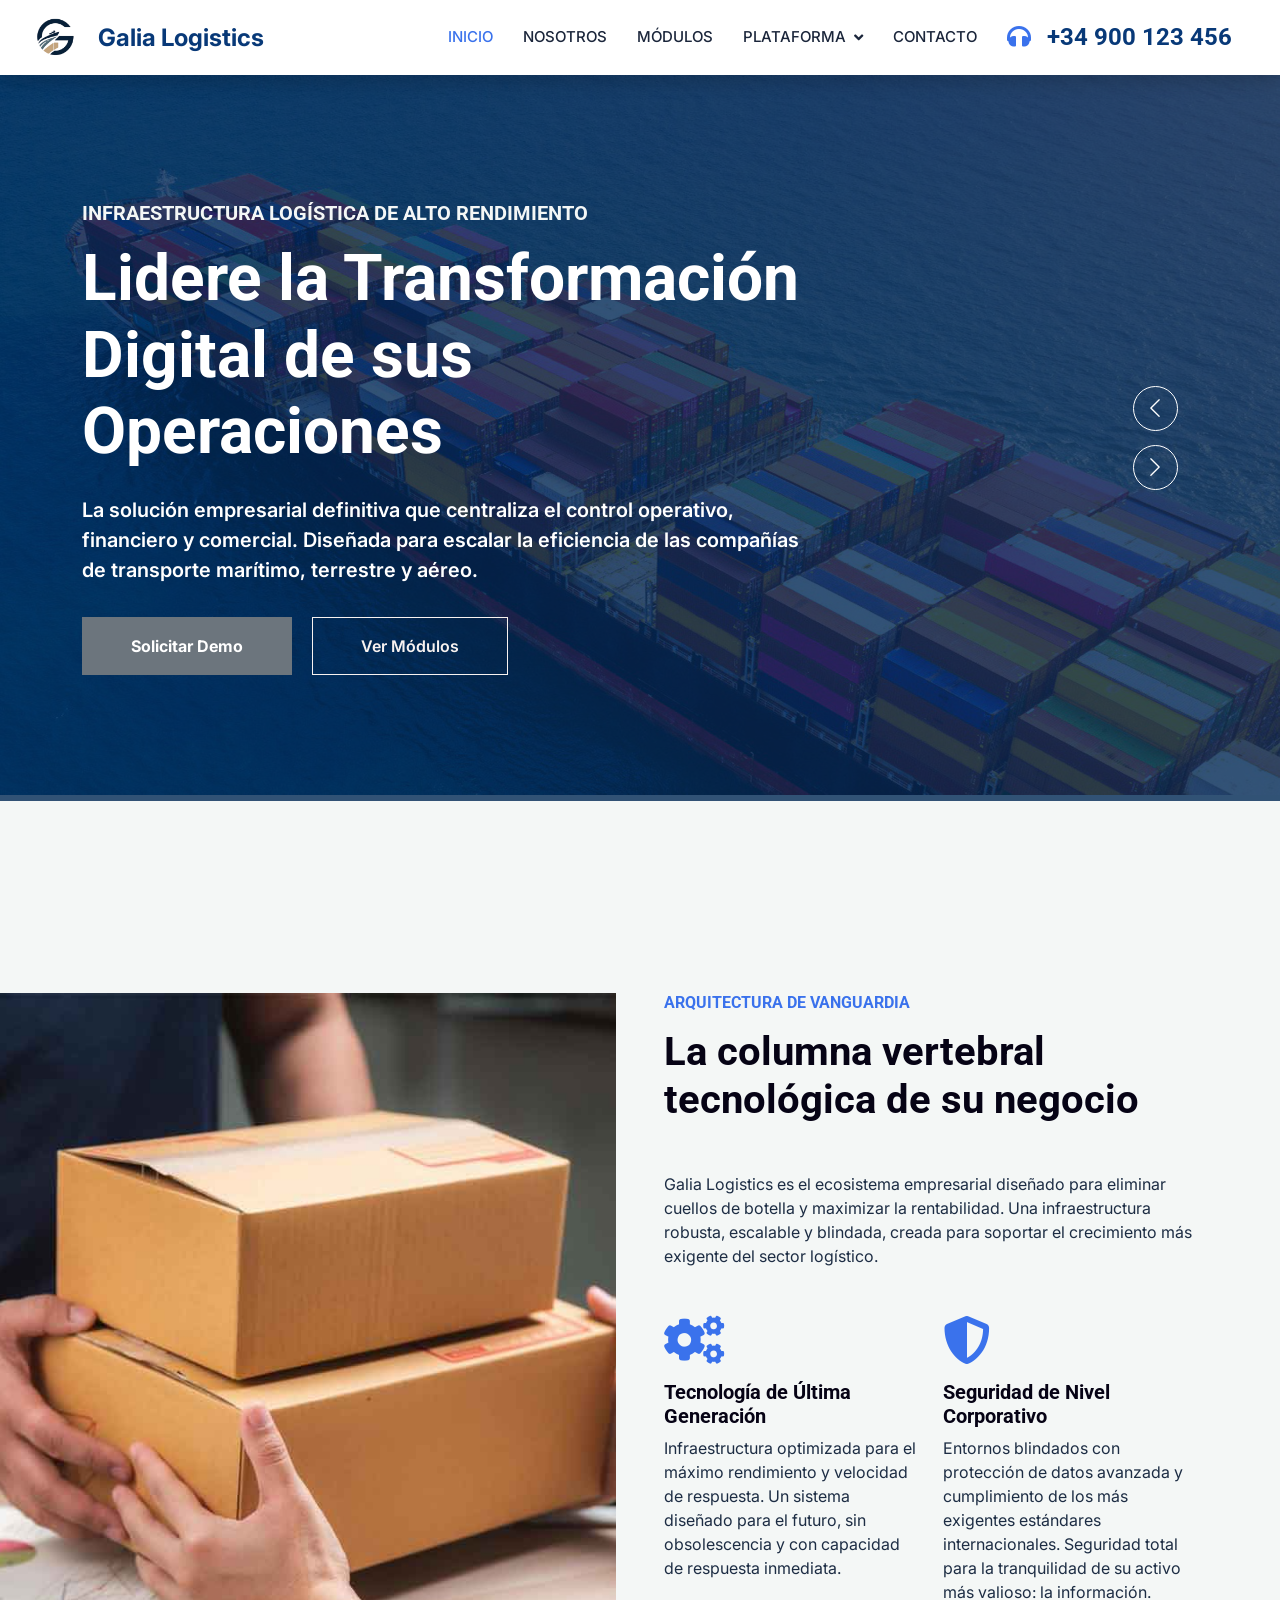
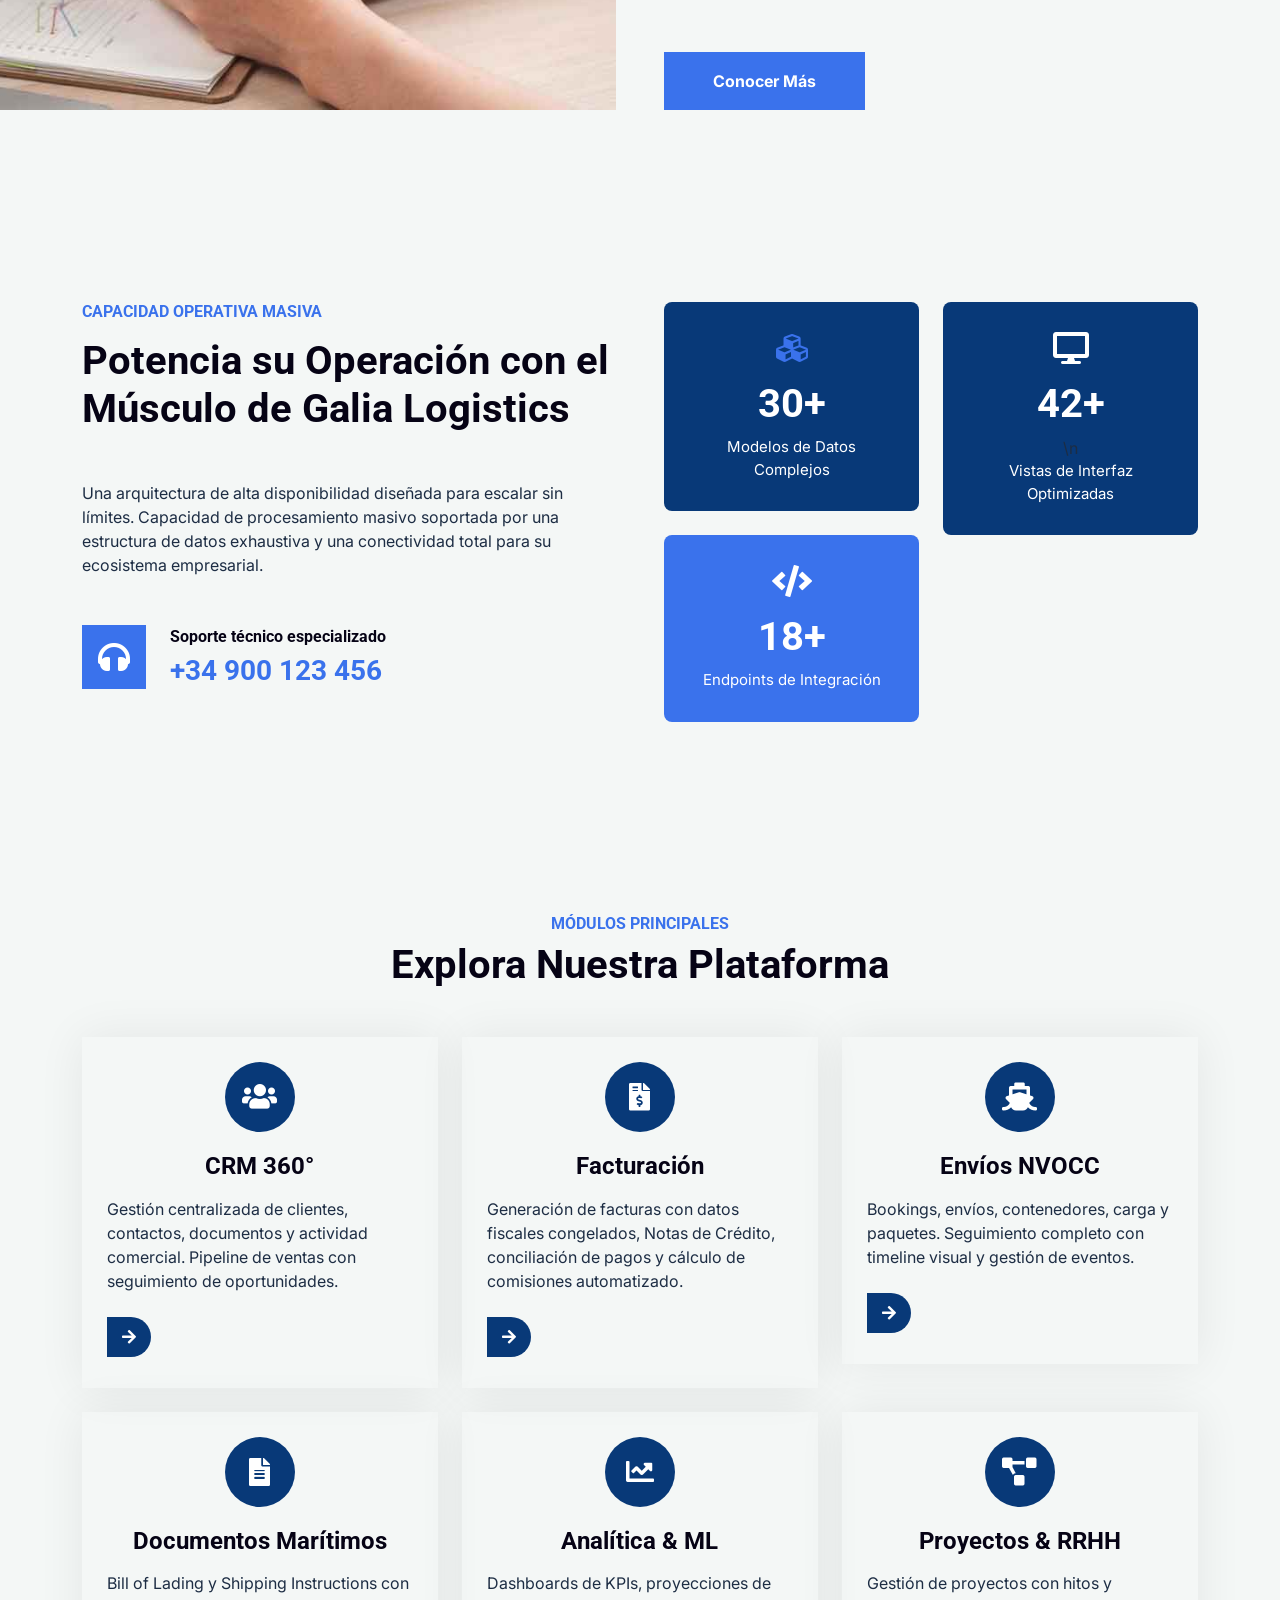
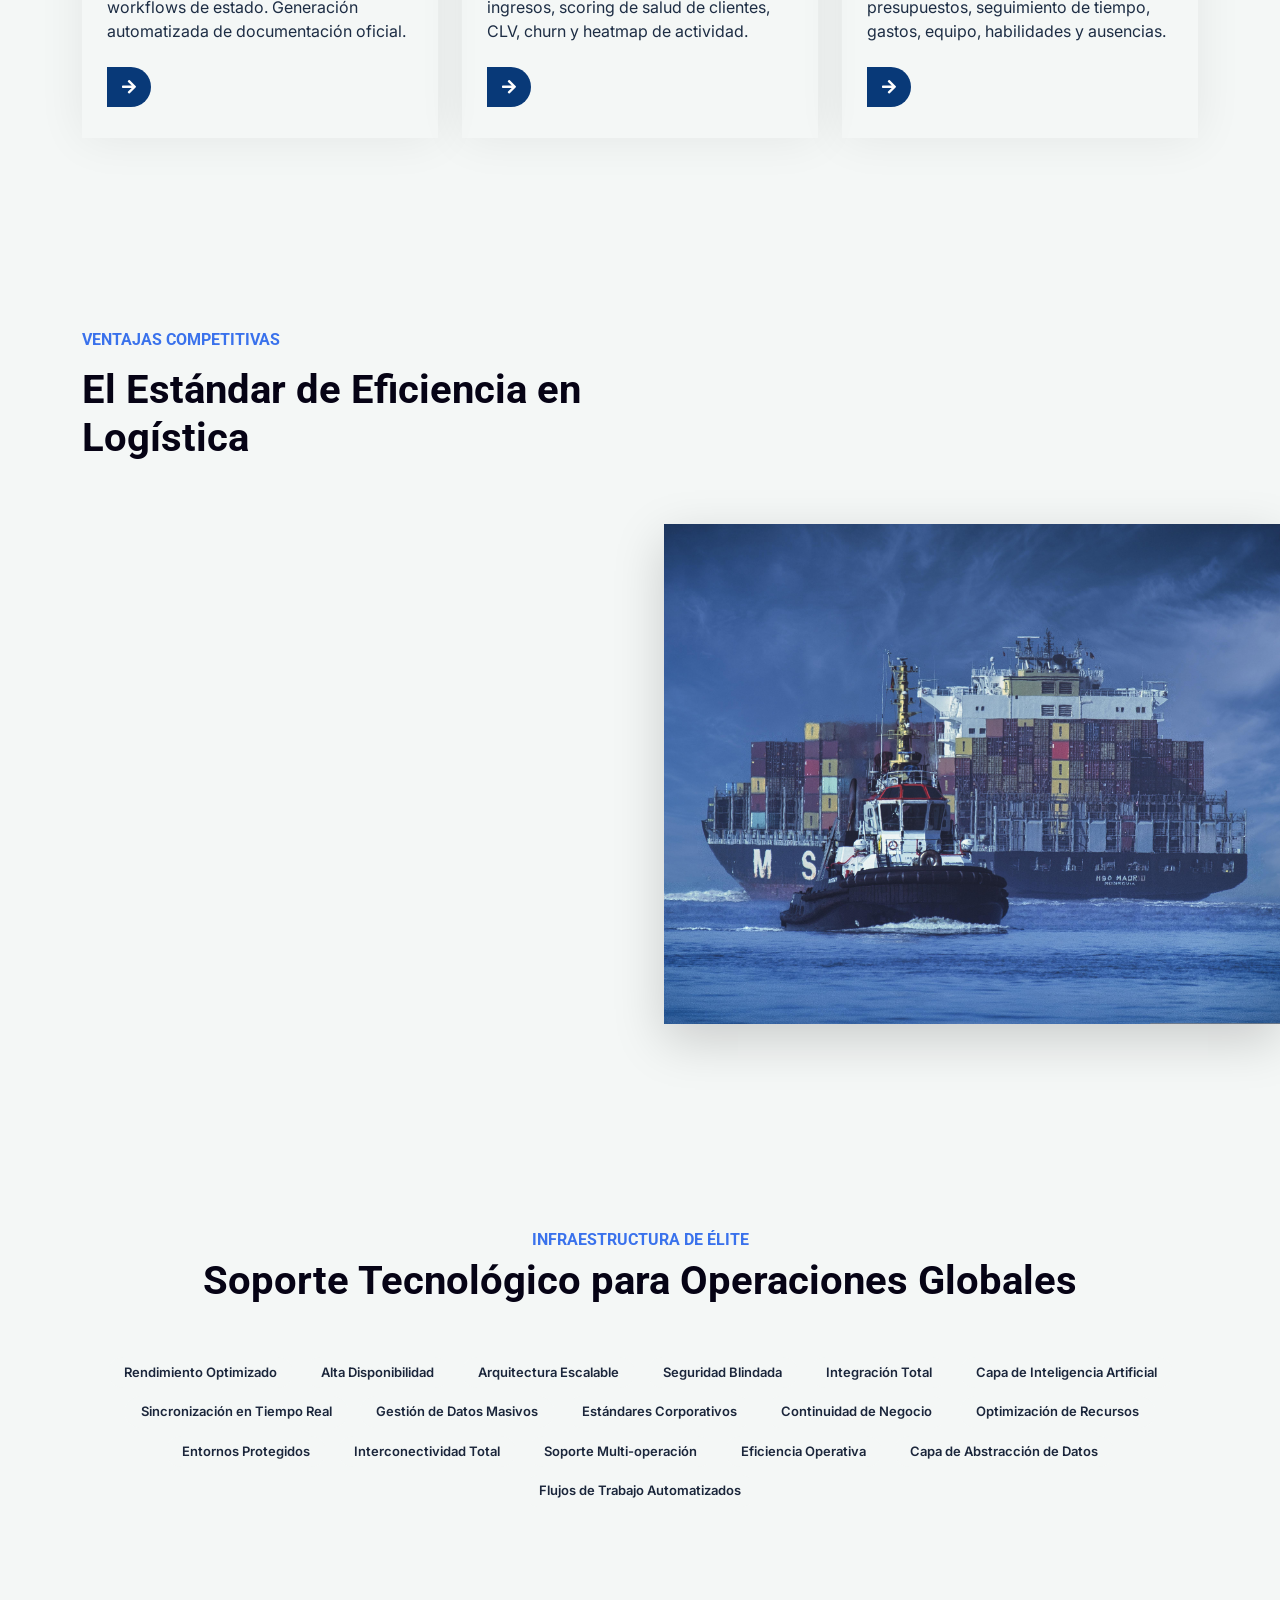
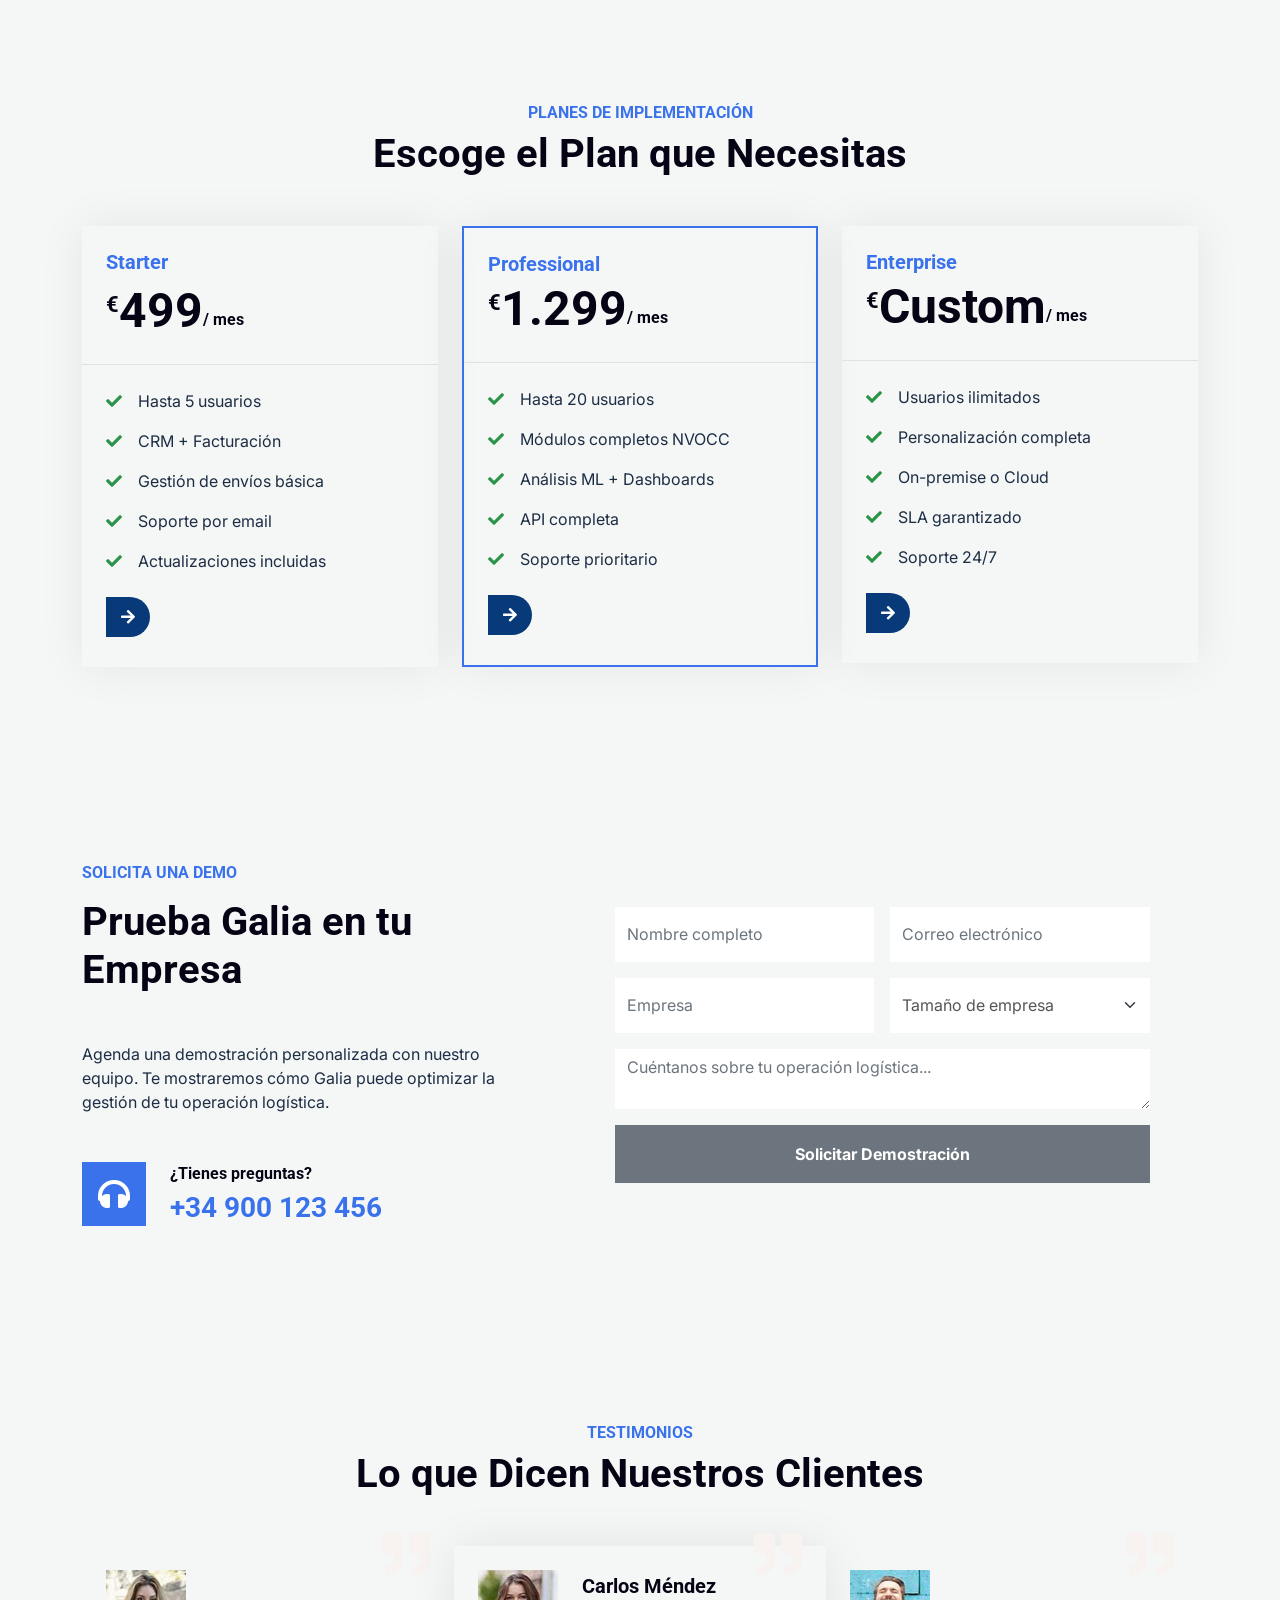
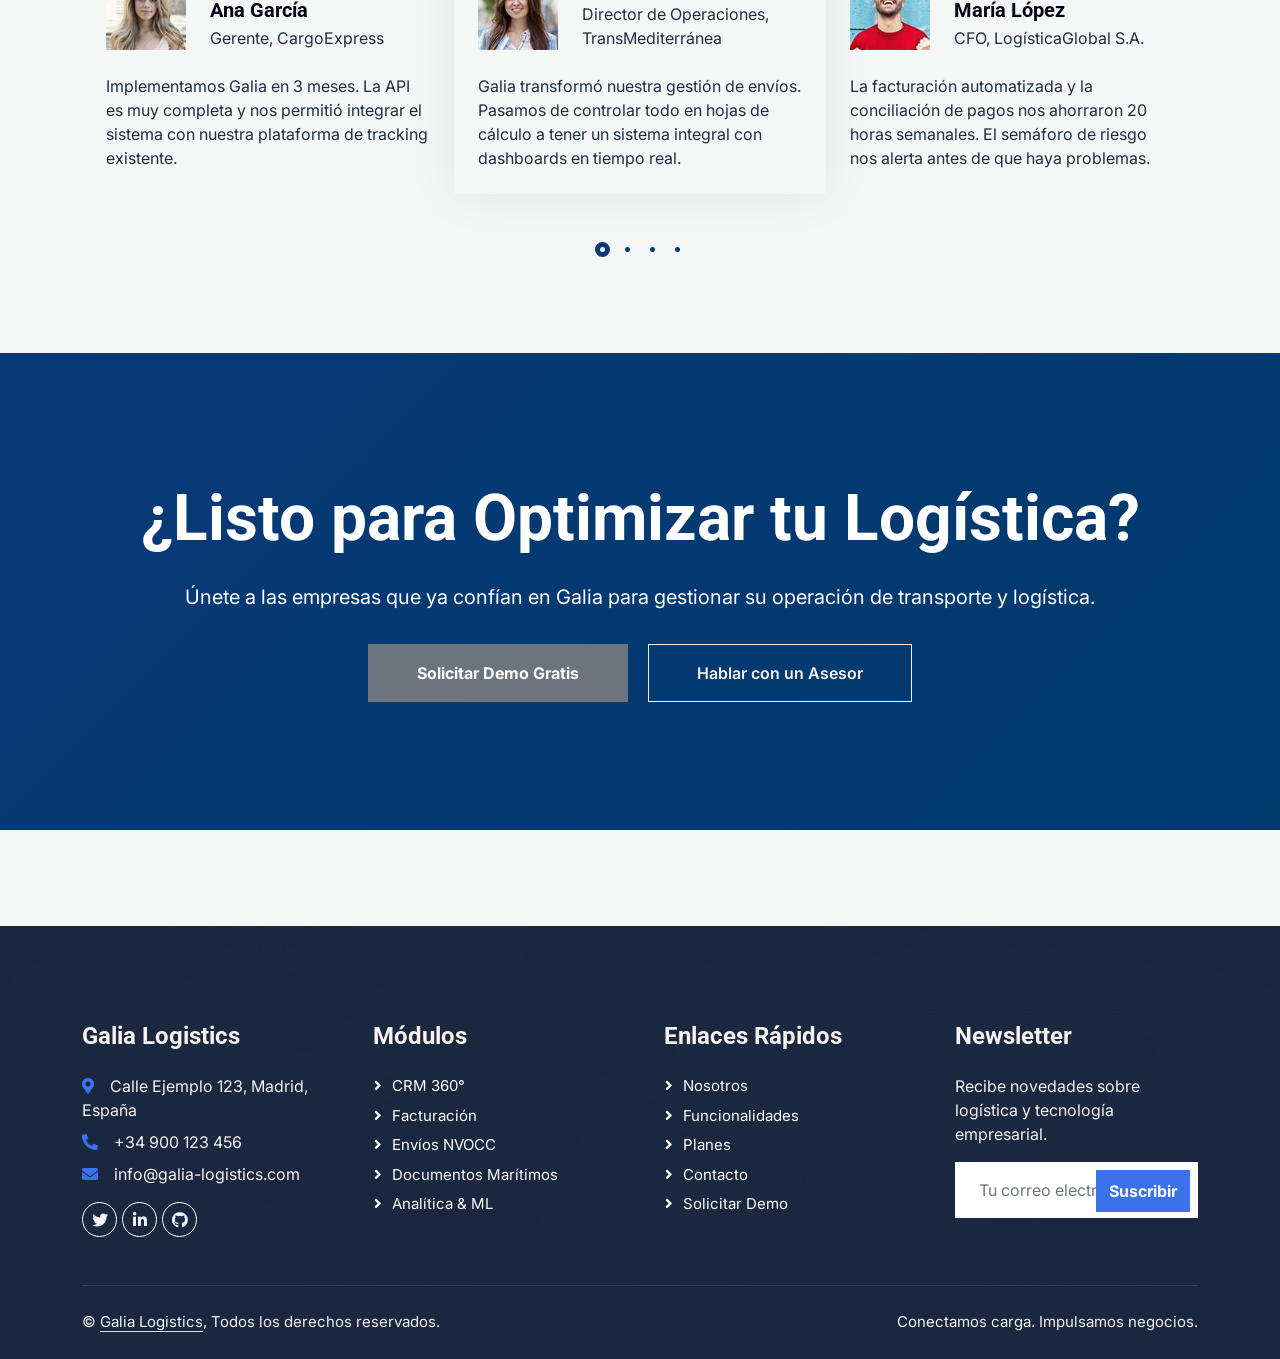
==== index.html @ fd10d690 "Update carousel posters and replace feature video with image (excluding large videos)" ====
<!DOCTYPE html>
<html lang="es">

<head>
    <meta charset="utf-8">
    <title>Galia Logistics | ERP Inteligente para Transporte y Logística</title>
    <meta content="width=device-width, initial-scale=1.0" name="viewport">
    <meta content="ERP especializado en el sector del transporte y la logística. Gestión de flotas, rutas, facturación, envíos y más." name="description">
    <meta content="ERP logística, transporte, NVOCC, facturación, envíos, contenedores, flotas" name="keywords">

    <!-- Favicon -->
    <link href="img/favicon.ico" rel="icon">

    <!-- Google Web Fonts -->
    <link rel="preconnect" href="https://fonts.googleapis.com">
    <link rel="preconnect" href="https://fonts.gstatic.com" crossorigin>
    <link href="https://fonts.googleapis.com/css2?family=Inter:wght@400;600&family=Roboto:wght@500;700&display=swap" rel="stylesheet">

    <!-- Icon Font Stylesheet -->
    <link href="https://cdnjs.cloudflare.com/ajax/libs/font-awesome/5.10.0/css/all.min.css" rel="stylesheet">
    <link href="https://cdn.jsdelivr.net/npm/bootstrap-icons@1.4.1/font/bootstrap-icons.css" rel="stylesheet">

    <!-- Libraries Stylesheet -->
    <link href="lib/animate/animate.min.css" rel="stylesheet">
    <link href="lib/owlcarousel/assets/owl.carousel.min.css" rel="stylesheet">

    <!-- Customized Bootstrap Stylesheet -->
    <link href="css/bootstrap.min.css" rel="stylesheet">

    <!-- Template Stylesheet -->
    <link href="css/style.css" rel="stylesheet">
</head>

<body>
    <!-- Spinner Start -->
    <div id="spinner" class="show bg-white position-fixed translate-middle w-100 vh-100 top-50 start-50 d-flex align-items-center justify-content-center">
        <div class="spinner-grow" style="width: 3rem; height: 3rem; background-color: var(--secondary);" role="status">
            <span class="sr-only">Loading...</span>
        </div>
    </div>
    <!-- Spinner End -->


    <!-- Navbar Start -->
    <nav class="navbar navbar-expand-lg bg-white navbar-light shadow sticky-top p-0">
        <a href="index.html" class="navbar-brand d-flex align-items-center px-4 px-lg-5">
            <img src="img/galia_logo.png" alt="Galia Logistics" style="height: 70px; width: auto;" class="me-2">
            <span class="fw-bold" style="color: var(--primary); font-size: 1.5rem;">Galia Logistics</span>
        </a>
        <button type="button" class="navbar-toggler me-4" data-bs-toggle="collapse" data-bs-target="#navbarCollapse">
            <span class="navbar-toggler-icon"></span>
        </button>
        <div class="collapse navbar-collapse" id="navbarCollapse">
            <div class="navbar-nav ms-auto p-4 p-lg-0">
                <a href="index.html" class="nav-item nav-link active">Inicio</a>
                <a href="about.html" class="nav-item nav-link">Nosotros</a>
                <a href="service.html" class="nav-item nav-link">Módulos</a>
                <div class="nav-item dropdown">
                    <a href="#" class="nav-link dropdown-toggle" data-bs-toggle="dropdown">Plataforma</a>
                    <div class="dropdown-menu fade-up m-0">
                        <a href="feature.html" class="dropdown-item">Funcionalidades</a>
                        <a href="price.html" class="dropdown-item">Planes</a>
                        <a href="quote.html" class="dropdown-item">Solicitar Demo</a>
                        <a href="testimonial.html" class="dropdown-item">Testimonios</a>
                    </div>
                </div>
                <a href="contact.html" class="nav-item nav-link">Contacto</a>
            </div>
            <h4 class="m-0 pe-lg-5 d-none d-lg-block"><i class="fa fa-headphones me-3" style="color: var(--secondary);"></i><span style="color: var(--primary);">+34 900 123 456</span></h4>
        </div>
    </nav>
    <!-- Navbar End -->


    <!-- Carousel Start -->
    <div class="container-fluid p-0 pb-5">
        <div class="owl-carousel header-carousel position-relative mb-5">
            <div class="owl-carousel-item position-relative">
                <video class="img-fluid w-100 h-100" src="img/carousel-1.mp4" poster="img/carousel-1.jpg" style="object-fit: cover;" autoplay loop muted playsinline></video>
                <div class="position-absolute top-0 start-0 w-100 h-100 d-flex align-items-center" style="background: rgba(0, 40, 85, .80);">
                    <div class="container">
                        <div class="row justify-content-start">
                            <div class="col-10 col-lg-8">
                                 <h5 class="text-uppercase mb-3 animated slideInDown" style="color: var(--light);">Infraestructura Logística de Alto Rendimiento</h5>
                                 <h1 class="display-3 text-white animated slideInDown mb-4">Lidere la Transformación Digital de sus Operaciones</h1>
                                 <p class="fs-5 fw-medium text-white mb-4 pb-2">La solución empresarial definitiva que centraliza el control operativo, financiero y comercial. Diseñada para escalar la eficiencia de las compañías de transporte marítimo, terrestre y aéreo.</p>
                                <a href="quote.html" class="btn py-md-3 px-md-5 me-3 animated slideInLeft" style="background-color: var(--accent); color: #FFFFFF; font-weight: 700;">Solicitar Demo</a>
                                <a href="service.html" class="btn btn-outline-light py-md-3 px-md-5 animated slideInRight">Ver Módulos</a>
                            </div>
                        </div>
                    </div>
                </div>
            </div>
            <div class="owl-carousel-item position-relative">
                <video class="img-fluid w-100 h-100" src="img/carousel-2.mp4" style="object-fit: cover;" autoplay loop muted playsinline></video>
                <div class="position-absolute top-0 start-0 w-100 h-100 d-flex align-items-center" style="background: rgba(0, 40, 85, .80);">
                    <div class="container">
                        <div class="row justify-content-start">
                            <div class="col-10 col-lg-8">
                                 <h5 class="text-uppercase mb-3 animated slideInDown" style="color: var(--secondary);">Inteligencia de Negocio Avanzada</h5>
                                 <h1 class="display-3 text-white animated slideInDown mb-4">Decisiones Estratégicas basadas en <span style="color: var(--secondary);">Datos Reales</span></h1>
                                 <p class="fs-5 fw-medium text-white mb-4 pb-2">Anticípese al mercado con proyecciones de ingresos precisas, scoring de salud de clientes y detección proactiva de riesgos. Transforme su información en una ventaja competitiva sostenible.</p>
                                <a href="feature.html" class="btn py-md-3 px-md-5 me-3 animated slideInLeft" style="background-color: var(--accent); color: #FFFFFF; font-weight: 700;">Explorar Funcionalidades</a>
                                <a href="contact.html" class="btn btn-outline-light py-md-3 px-md-5 animated slideInRight">Hablar con un Asesor</a>
                            </div>
                        </div>
                    </div>
                </div>
            </div>
        </div>
    </div>
    <!-- Carousel End -->


    <!-- About Start -->
    <div class="container-fluid overflow-hidden py-5 px-lg-0">
        <div class="container about py-5 px-lg-0">
            <div class="row g-5 mx-lg-0">
                <div class="col-lg-6 ps-lg-0 wow fadeInLeft" data-wow-delay="0.1s" style="min-height: 400px;">
                    <div class="position-relative h-100">
                        <img class="position-absolute img-fluid w-100 h-100" src="img/about.jpg" style="object-fit: cover;" alt="Galia ERP Plataforma">
                    </div>
                </div>
                <div class="col-lg-6 about-text wow fadeInUp" data-wow-delay="0.3s">
                     <h6 class="text-uppercase mb-3" style="color: var(--teal);">Arquitectura de Vanguardia</h6>
                     <h1 class="mb-5">La columna vertebral tecnológica de su negocio</h1>
                     <p class="mb-5">Galia Logistics es el ecosistema empresarial diseñado para eliminar cuellos de botella y maximizar la rentabilidad. Una infraestructura robusta, escalable y blindada, creada para soportar el crecimiento más exigente del sector logístico.</p>
                    <div class="row g-4 mb-5">
                         <div class="col-sm-6 wow fadeIn" data-wow-delay="0.5s">
                             <i class="fa fa-cogs fa-3x mb-3" style="color: var(--secondary);"></i>
                             <h5>Tecnología de Última Generación</h5>
                             <p class="m-0">Infraestructura optimizada para el máximo rendimiento y velocidad de respuesta. Un sistema diseñado para el futuro, sin obsolescencia y con capacidad de respuesta inmediata.</p>
                         </div>
                         <div class="col-sm-6 wow fadeIn" data-wow-delay="0.7s">
                             <i class="fa fa-shield-alt fa-3x mb-3" style="color: var(--secondary);"></i>
                             <h5>Seguridad de Nivel Corporativo</h5>
                             <p class="m-0">Entornos blindados con protección de datos avanzada y cumplimiento de los más exigentes estándares internacionales. Seguridad total para la tranquilidad de su activo más valioso: la información.</p>
                         </div>
                    </div>
                    <a href="about.html" class="btn py-3 px-5" style="background-color: var(--secondary); color: #FFFFFF; font-weight: 700;">Conocer Más</a>
                </div>
            </div>
        </div>
    </div>
    <!-- About End -->


    <!-- Fact Start -->
    <div class="container-xxl py-5">
        <div class="container py-5">
            <div class="row g-5">
                <div class="col-lg-6 wow fadeInUp" data-wow-delay="0.1s">
                     <h6 class="text-uppercase mb-3" style="color: var(--teal);">Capacidad Operativa Masiva</h6>
                     <h1 class="mb-5">Potencia su Operación con el Músculo de Galia Logistics</h1>
                     <p class="mb-5">Una arquitectura de alta disponibilidad diseñada para escalar sin límites. Capacidad de procesamiento masivo soportada por una estructura de datos exhaustiva y una conectividad total para su ecosistema empresarial.</p>
                    <div class="d-flex align-items-center">
                        <i class="fa fa-headphones fa-2x flex-shrink-0 p-3 text-white" style="background-color: var(--secondary);"></i>
                        <div class="ps-4">
                            <h6>Soporte técnico especializado</h6>
                            <h3 class="m-0" style="color: var(--secondary);">+34 900 123 456</h3>
                        </div>
                    </div>
                </div>
                <div class="col-lg-6">
                    <div class="row g-4">
                        <div class="col-sm-6">
                            <div class="stat-card wow fadeIn" data-wow-delay="0.3s">
                                <i class="fa fa-cubes fa-2x mb-3" style="color: var(--secondary);"></i>
                                 <h2 class="text-white mb-2"><span data-toggle="counter-up">50</span>+</h2>                              <p class="text-white mb-0">Modelos de Datos Complejos</p>
                            </div>
                            <div class="stat-card mt-4 wow fadeIn" data-wow-delay="0.5s" style="background-color: var(--teal);">
                                <i class="fa fa-code fa-2x mb-3 text-white"></i>
                                 <h2 class="text-white mb-2"><span data-toggle="counter-up">30</span>+</h2>                              <p class="text-white mb-0">Endpoints de Integración</p>
                            </div>
                        </div>
                        <div class="col-sm-6">
                            <div class="stat-card mt-4 mt-sm-0 wow fadeIn" data-wow-delay="0.7s" style="background-color: var(--primary);">
                                <i class="fa fa-desktop fa-2x mb-3 text-white"></i>
                                 <h2 class="text-white mb-2"><span data-toggle="counter-up">70</span>+</h2>\n                                 <p class="text-white mb-0">Vistas de Interfaz Optimizadas</p>
                            </div>
                        </div>
                    </div>
                </div>
            </div>
        </div>
    </div>
    <!-- Fact End -->


    <!-- Service Start -->
    <div class="container-xxl py-5">
        <div class="container py-5">
            <div class="text-center wow fadeInUp" data-wow-delay="0.1s">
                <h6 class="text-uppercase" style="color: var(--teal);">Módulos Principales</h6>
                <h1 class="mb-5">Explora Nuestra Plataforma</h1>
            </div>
            <div class="row g-4">
                <div class="col-md-6 col-lg-4 wow fadeInUp" data-wow-delay="0.3s">
                    <div class="service-item p-4 module-item">
                        <div class="module-icon mx-auto">
                            <i class="fa fa-users"></i>
                        </div>
                        <h4 class="mb-3 text-center">CRM 360°</h4>
                        <p>Gestión centralizada de clientes, contactos, documentos y actividad comercial. Pipeline de ventas con seguimiento de oportunidades.</p>
                        <a class="btn-slide mt-2" href="service.html"><i class="fa fa-arrow-right"></i><span>Ver Más</span></a>
                    </div>
                </div>
                <div class="col-md-6 col-lg-4 wow fadeInUp" data-wow-delay="0.5s">
                    <div class="service-item p-4 module-item">
                        <div class="module-icon mx-auto">
                            <i class="fa fa-file-invoice-dollar"></i>
                        </div>
                        <h4 class="mb-3 text-center">Facturación</h4>
                        <p>Generación de facturas con datos fiscales congelados, Notas de Crédito, conciliación de pagos y cálculo de comisiones automatizado.</p>
                        <a class="btn-slide mt-2" href="service.html"><i class="fa fa-arrow-right"></i><span>Ver Más</span></a>
                    </div>
                </div>
                <div class="col-md-6 col-lg-4 wow fadeInUp" data-wow-delay="0.7s">
                    <div class="service-item p-4 module-item">
                        <div class="module-icon mx-auto">
                            <i class="fa fa-ship"></i>
                        </div>
                        <h4 class="mb-3 text-center">Envíos NVOCC</h4>
                        <p>Bookings, envíos, contenedores, carga y paquetes. Seguimiento completo con timeline visual y gestión de eventos.</p>
                        <a class="btn-slide mt-2" href="service.html"><i class="fa fa-arrow-right"></i><span>Ver Más</span></a>
                    </div>
                </div>
                <div class="col-md-6 col-lg-4 wow fadeInUp" data-wow-delay="0.3s">
                    <div class="service-item p-4 module-item">
                        <div class="module-icon mx-auto">
                            <i class="fa fa-file-alt"></i>
                        </div>
                        <h4 class="mb-3 text-center">Documentos Marítimos</h4>
                        <p>Bill of Lading y Shipping Instructions con workflows de estado. Generación automatizada de documentación oficial.</p>
                        <a class="btn-slide mt-2" href="service.html"><i class="fa fa-arrow-right"></i><span>Ver Más</span></a>
                    </div>
                </div>
                <div class="col-md-6 col-lg-4 wow fadeInUp" data-wow-delay="0.5s">
                    <div class="service-item p-4 module-item">
                        <div class="module-icon mx-auto">
                            <i class="fa fa-chart-line"></i>
                        </div>
                        <h4 class="mb-3 text-center">Analítica & ML</h4>
                        <p>Dashboards de KPIs, proyecciones de ingresos, scoring de salud de clientes, CLV, churn y heatmap de actividad.</p>
                        <a class="btn-slide mt-2" href="service.html"><i class="fa fa-arrow-right"></i><span>Ver Más</span></a>
                    </div>
                </div>
                <div class="col-md-6 col-lg-4 wow fadeInUp" data-wow-delay="0.7s">
                    <div class="service-item p-4 module-item">
                        <div class="module-icon mx-auto">
                            <i class="fa fa-project-diagram"></i>
                        </div>
                        <h4 class="mb-3 text-center">Proyectos & RRHH</h4>
                        <p>Gestión de proyectos con hitos y presupuestos, seguimiento de tiempo, gastos, equipo, habilidades y ausencias.</p>
                        <a class="btn-slide mt-2" href="service.html"><i class="fa fa-arrow-right"></i><span>Ver Más</span></a>
                    </div>
                </div>
            </div>
        </div>
    </div>
    <!-- Service End -->


    <!-- Feature Start -->
    <div class="container-fluid overflow-hidden py-5 px-lg-0" style="background-color: var(--light);">
        <div class="container feature py-5 px-lg-0">
            <div class="row g-5 mx-lg-0 align-items-center">
                <div class="col-lg-6 feature-text wow fadeInUp" data-wow-delay="0.1s">
                    <h6 class="text-uppercase mb-3" style="color: var(--teal);">Ventajas Competitivas</h6>
                    <h1 class="mb-5">El Estándar de Eficiencia en Logística</h1>
                    
                    <div class="feature-item d-flex mb-5 wow fadeInUp" data-wow-delay="0.3s" style="transition: 0.3s; cursor: pointer; padding: 20px; border-radius: 15px; background: #fff; box-shadow: 0 5px 15px rgba(0,0,0,0.05);">
                        <div class="icon-box flex-shrink-0" style="background: var(--secondary); width: 60px; height: 60px; border-radius: 12px; display: flex; align-items: center; justify-content: center;">
                            <i class="fa fa-search-location fa-2x text-white"></i>
                        </div>
                        <div class="ms-4">
                            <h5 class="mb-2">Tracking de Envíos en Tiempo Real</h5>
                            <p class="mb-0 text-muted">Visibilidad total desde el origen hasta la entrega. Actualizaciones instantáneas que eliminan la incertidumbre para usted y sus clientes.</p>
                        </div>
                    </div>

                    <div class="feature-item d-flex mb-5 wow fadeIn" data-wow-delay="0.5s" style="transition: 0.3s; cursor: pointer; padding: 20px; border-radius: 15px; background: #fff; box-shadow: 0 5px 15px rgba(0,0,0,0.05);">
                        <div class="icon-box flex-shrink-0" style="background: var(--secondary); width: 60px; height: 60px; border-radius: 12px; display: flex; align-items: center; justify-content: center;">
                            <i class="fa fa-file-invoice-dollar fa-2x text-white"></i>
                        </div>
                        <div class="ms-4">
                            <h5 class="mb-2">Automatización Financiera Blindada</h5>
                            <p class="mb-0 text-muted">Elimine el error humano. Generación, envío y conciliación de facturas automatizada con precisión quirúrgica.</p>
                        </div>
                    </div>

                    <div class="feature-item d-flex mb-0 wow fadeInUp" data-wow-delay="0.7s" style="transition: 0.3s; cursor: pointer; padding: 20px; border-radius: 15px; background: #fff; box-shadow: 0 5px 15px rgba(0,0,0,0.05);">
                        <div class="icon-box flex-shrink-0" style="background: var(--secondary); width: 60px; height: 60px; border-radius: 12px; display: flex; align-items: center; justify-content: center;">
                            <i class="fa fa-boxes fa-2x text-white"></i>
                        </div>
                        <div class="ms-4">
                            <h5 class="mb-2">Ecosistema Operativo Unificado</h5>
                            <p class="mb-0 text-muted">Centralización absoluta de clientes, contenedores y analítica. Una única fuente de verdad que sustituye el caos de las hojas de cálculo.</p>
                        </div>
                    </div>
                </div>
                <div class="col-lg-6 pe-lg-0 wow fadeInRight" data-wow-delay="0.1s" style="min-height: 500px;">
                    <div class="rounded-4 overflow-hidden shadow-lg" style="box-shadow: 0 20px 40px rgba(0,0,0,0.2); height: 500px; margin-top: 180px;">
                        <img class="w-100 h-100" src="img/barco.jpg" style="object-fit: cover;" alt="Galia Logistics Operaciones">
                    </div>
                </div>
            </div>
        </div>
    </div>
    <!-- Feature End -->


<div class="container-xxl py-5">
        <div class="container py-5">
            <div class="text-center wow fadeInUp" data-wow-delay="0.1s">
                <h6 class="text-uppercase" style="color: var(--teal);">Infraestructura de Élite</h6>
                <h1 class="mb-5">Soporte Tecnológico para Operaciones Globales</h1>
            </div>
            <div class="text-center wow fadeInUp" data-wow-delay="0.3s">
                <span class="tech-badge">Rendimiento Optimizado</span>
                <span class="tech-badge">Alta Disponibilidad</span>
                <span class="tech-badge">Arquitectura Escalable</span>
                <span class="tech-badge">Seguridad Blindada</span>
                <span class="tech-badge">Integración Total</span>
                <span class="tech-badge">Capa de Inteligencia Artificial</span>
                <span class="tech-badge">Sincronización en Tiempo Real</span>
                <span class="tech-badge">Gestión de Datos Masivos</span>
                <span class="tech-badge">Estándares Corporativos</span>
                <span class="tech-badge">Continuidad de Negocio</span>
                <span class="tech-badge">Optimización de Recursos</span>
                <span class="tech-badge">Entornos Protegidos</span>
                <span class="tech-badge">Interconectividad Total</span>
                <span class="tech-badge">Soporte Multi-operación</span>
                <span class="tech-badge">Eficiencia Operativa</span>
                <span class="tech-badge">Capa de Abstracción de Datos</span>
                <span class="tech-badge">Flujos de Trabajo Automatizados</span>
            </div>
        </div>
    </div>


    <!-- Pricing Start -->
    <div class="container-xxl py-5">
        <div class="container py-5">
            <div class="text-center wow fadeInUp" data-wow-delay="0.1s">
                <h6 class="text-uppercase" style="color: var(--teal);">Planes de Implementación</h6>
                <h1 class="mb-5">Escoge el Plan que Necesitas</h1>
            </div>
            <div class="row g-4">
                <div class="col-md-6 col-lg-4 wow fadeInUp" data-wow-delay="0.3s">
                    <div class="price-item">
                        <div class="border-bottom p-4 mb-4">
                            <h5 mb-1" style="color: var(--secondary);">Starter</h5>
                            <h1 class="display-5 mb-0">
                                <small class="align-top" style="font-size: 22px; line-height: 45px;">€</small>499<small
                                    class="align-bottom" style="font-size: 16px; line-height: 40px;">/ mes</small>
                            </h1>
                        </div>
                        <div class="p-4 pt-0">
                            <p><i class="fa fa-check text-success me-3"></i>Hasta 5 usuarios</p>
                            <p><i class="fa fa-check text-success me-3"></i>CRM + Facturación</p>
                            <p><i class="fa fa-check text-success me-3"></i>Gestión de envíos básica</p>
                            <p><i class="fa fa-check text-success me-3"></i>Soporte por email</p>
                            <p><i class="fa fa-check text-success me-3"></i>Actualizaciones incluidas</p>
                            <a class="btn-slide mt-2" href="quote.html"><i class="fa fa-arrow-right"></i><span>Contactar</span></a>
                        </div>
                    </div>
                </div>
                <div class="col-md-6 col-lg-4 wow fadeInUp" data-wow-delay="0.5s">
                    <div class="price-item" style="border: 2px solid var(--secondary);">
                        <div class="border-bottom p-4 mb-4">
                            <h5 class="mb-1" style="color: var(--secondary);">Professional</h5>
                            <h1 class="display-5 mb-0">
                                <small class="align-top" style="font-size: 22px; line-height: 45px;">€</small>1.299<small
                                    class="align-bottom" style="font-size: 16px; line-height: 40px;">/ mes</small>
                            </h1>
                        </div>
                        <div class="p-4 pt-0">
                            <p><i class="fa fa-check text-success me-3"></i>Hasta 20 usuarios</p>
                            <p><i class="fa fa-check text-success me-3"></i>Módulos completos NVOCC</p>
                            <p><i class="fa fa-check text-success me-3"></i>Análisis ML + Dashboards</p>
                            <p><i class="fa fa-check text-success me-3"></i>API completa</p>
                            <p><i class="fa fa-check text-success me-3"></i>Soporte prioritario</p>
                            <a class="btn-slide mt-2" href="quote.html"><i class="fa fa-arrow-right"></i><span>Contactar</span></a>
                        </div>
                    </div>
                </div>
                <div class="col-md-6 col-lg-4 wow fadeInUp" data-wow-delay="0.7s">
                    <div class="price-item">
                        <div class="border-bottom p-4 mb-4">
                            <h5 class="mb-1" style="color: var(--secondary);">Enterprise</h5>
                            <h1 class="display-5 mb-0">
                                <small class="align-top" style="font-size: 22px; line-height: 45px;">€</small>Custom<small
                                    class="align-bottom" style="font-size: 16px; line-height: 40px;">/ mes</small>
                            </h1>
                        </div>
                        <div class="p-4 pt-0">
                            <p><i class="fa fa-check text-success me-3"></i>Usuarios ilimitados</p>
                            <p><i class="fa fa-check text-success me-3"></i>Personalización completa</p>
                            <p><i class="fa fa-check text-success me-3"></i>On-premise o Cloud</p>
                            <p><i class="fa fa-check text-success me-3"></i>SLA garantizado</p>
                            <p><i class="fa fa-check text-success me-3"></i>Soporte 24/7</p>
                            <a class="btn-slide mt-2" href="quote.html"><i class="fa fa-arrow-right"></i><span>Contactar</span></a>
                        </div>
                    </div>
                </div>
            </div>
        </div>
    </div>
    <!-- Pricing End -->


    <!-- Quote Start -->
    <div class="container-xxl py-5">
        <div class="container py-5">
            <div class="row g-5 align-items-center">
                <div class="col-lg-5 wow fadeInUp" data-wow-delay="0.1s">
                    <h6 class="text-uppercase mb-3" style="color: var(--teal);">Solicita una Demo</h6>
                    <h1 class="mb-5">Prueba Galia en tu Empresa</h1>
                    <p class="mb-5">Agenda una demostración personalizada con nuestro equipo. Te mostraremos cómo Galia puede optimizar la gestión de tu operación logística.</p>
                    <div class="d-flex align-items-center">
                        <i class="fa fa-headphones fa-2x flex-shrink-0 p-3 text-white" style="background-color: var(--secondary);"></i>
                        <div class="ps-4">
                            <h6>¿Tienes preguntas?</h6>
                            <h3 class="m-0" style="color: var(--secondary);">+34 900 123 456</h3>
                        </div>
                    </div>
                </div>
                <div class="col-lg-7">
                    <div class="bg-light text-center p-5 wow fadeIn" data-wow-delay="0.5s">
                        <form>
                            <div class="row g-3">
                                <div class="col-12 col-sm-6">
                                    <input type="text" class="form-control border-0" placeholder="Nombre completo" style="height: 55px;">
                                </div>
                                <div class="col-12 col-sm-6">
                                    <input type="email" class="form-control border-0" placeholder="Correo electrónico" style="height: 55px;">
                                </div>
                                <div class="col-12 col-sm-6">
                                    <input type="text" class="form-control border-0" placeholder="Empresa" style="height: 55px;">
                                </div>
                                <div class="col-12 col-sm-6">
                                    <select class="form-select border-0" style="height: 55px;">
                                        <option selected>Tamaño de empresa</option>
                                        <option value="1">1-10 empleados</option>
                                        <option value="2">11-50 empleados</option>
                                        <option value="3">51-200 empleados</option>
                                        <option value="4">200+ empleados</option>
                                    </select>
                                </div>
                                <div class="col-12">
                                    <textarea class="form-control border-0" placeholder="Cuéntanos sobre tu operación logística..."></textarea>
                                </div>
                                <div class="col-12">
                                    <button class="btn w-100 py-3" type="submit" style="background-color: var(--accent); color: #FFFFFF; font-weight: 700;">Solicitar Demostración</button>
                                </div>
                            </div>
                        </form>
                    </div>
                </div>
            </div>
        </div>
    </div>
    <!-- Quote End -->


    <!-- Testimonial Start -->
    <div class="container-xxl py-5 wow fadeInUp" data-wow-delay="0.1s">
        <div class="container py-5">
            <div class="text-center">
                <h6 class="text-uppercase" style="color: var(--teal);">Testimonios</h6>
                <h1 class="mb-0">Lo que Dicen Nuestros Clientes</h1>
            </div>
            <div class="owl-carousel testimonial-carousel wow fadeInUp" data-wow-delay="0.1s">
                <div class="testimonial-item p-4 my-5">
                    <i class="fa fa-quote-right fa-3x text-light position-absolute top-0 end-0 mt-n3 me-4"></i>
                    <div class="d-flex align-items-end mb-4">
                        <img class="img-fluid flex-shrink-0" src="img/testimonial-1.jpg" style="width: 80px; height: 80px;">
                        <div class="ms-4">
                            <h5 class="mb-1">Carlos Méndez</h5>
                            <p class="m-0">Director de Operaciones, TransMediterránea</p>
                        </div>
                    </div>
                    <p class="mb-0">Galia transformó nuestra gestión de envíos. Pasamos de controlar todo en hojas de cálculo a tener un sistema integral con dashboards en tiempo real.</p>
                </div>
                <div class="testimonial-item p-4 my-5">
                    <i class="fa fa-quote-right fa-3x text-light position-absolute top-0 end-0 mt-n3 me-4"></i>
                    <div class="d-flex align-items-end mb-4">
                        <img class="img-fluid flex-shrink-0" src="img/testimonial-2.jpg" style="width: 80px; height: 80px;">
                        <div class="ms-4">
                            <h5 class="mb-1">María López</h5>
                            <p class="m-0">CFO, LogísticaGlobal S.A.</p>
                        </div>
                    </div>
                    <p class="mb-0">La facturación automatizada y la conciliación de pagos nos ahorraron 20 horas semanales. El semáforo de riesgo nos alerta antes de que haya problemas.</p>
                </div>
                <div class="testimonial-item p-4 my-5">
                    <i class="fa fa-quote-right fa-3x text-light position-absolute top-0 end-0 mt-n3 me-4"></i>
                    <div class="d-flex align-items-end mb-4">
                        <img class="img-fluid flex-shrink-0" src="img/testimonial-3.jpg" style="width: 80px; height: 80px;">
                        <div class="ms-4">
                            <h5 class="mb-1">Javier Rodríguez</h5>
                            <p class="m-0">CEO, NVOCC Iberia</p>
                        </div>
                    </div>
                    <p class="mb-0">La gestión de Bookings y Bill of Lading es excepcional. Galia entiende las necesidades reales del sector marítimo.</p>
                </div>
                <div class="testimonial-item p-4 my-5">
                    <i class="fa fa-quote-right fa-3x text-light position-absolute top-0 end-0 mt-n3 me-4"></i>
                    <div class="d-flex align-items-end mb-4">
                        <img class="img-fluid flex-shrink-0" src="img/testimonial-4.jpg" style="width: 80px; height: 80px;">
                        <div class="ms-4">
                            <h5 class="mb-1">Ana García</h5>
                            <p class="m-0">Gerente, CargoExpress</p>
                        </div>
                    </div>
                    <p class="mb-0">Implementamos Galia en 3 meses. La API es muy completa y nos permitió integrar el sistema con nuestra plataforma de tracking existente.</p>
                </div>
            </div>
        </div>
    </div>
    <!-- Testimonial End -->


    <!-- CTA Start -->
    <div class="container-fluid cta-section wow fadeInUp" data-wow-delay="0.1s">
        <div class="container text-center py-5">
            <h1 class="display-3 text-white animated slideInDown mb-4">¿Listo para Optimizar tu Logística?</h1>
            <p class="fs-5 mb-4 pb-2">Únete a las empresas que ya confían en Galia para gestionar su operación de transporte y logística.</p>
            <a href="quote.html" class="btn py-md-3 px-md-5 me-3 animated slideInLeft" style="background-color: var(--accent); color: #FFFFFF; font-weight: 700;">Solicitar Demo Gratis</a>
            <a href="contact.html" class="btn btn-outline-light py-md-3 px-md-5 animated slideInRight">Hablar con un Asesor</a>
        </div>
    </div>
    <!-- CTA End -->


    <!-- Footer Start -->
    <div class="container-fluid text-light footer pt-5 wow fadeIn" data-wow-delay="0.1s" style="margin-top: 6rem; background-color: var(--primary);">
        <div class="container py-5">
            <div class="row g-5">
                <div class="col-lg-3 col-md-6">
                    <h4 class="text-light mb-4">Galia Logistics</h4>
                    <p class="mb-2"><i class="fa fa-map-marker-alt me-3" style="color: var(--secondary);"></i>Calle Ejemplo 123, Madrid, España</p>
                    <p class="mb-2"><i class="fa fa-phone-alt me-3" style="color: var(--secondary);"></i>+34 900 123 456</p>
                    <p class="mb-2"><i class="fa fa-envelope me-3" style="color: var(--secondary);"></i>info@galia-logistics.com</p>
                    <div class="d-flex pt-2">
                        <a class="btn btn-outline-light btn-social" href="#"><i class="fab fa-twitter"></i></a>
                        <a class="btn btn-outline-light btn-social" href="#"><i class="fab fa-linkedin-in"></i></a>
                        <a class="btn btn-outline-light btn-social" href="#"><i class="fab fa-github"></i></a>
                    </div>
                </div>
                <div class="col-lg-3 col-md-6">
                    <h4 class="text-light mb-4">Módulos</h4>
                    <a class="btn btn-link" href="service.html">CRM 360°</a>
                    <a class="btn btn-link" href="service.html">Facturación</a>
                    <a class="btn btn-link" href="service.html">Envíos NVOCC</a>
                    <a class="btn btn-link" href="service.html">Documentos Marítimos</a>
                    <a class="btn btn-link" href="service.html">Analítica & ML</a>
                </div>
                <div class="col-lg-3 col-md-6">
                    <h4 class="text-light mb-4">Enlaces Rápidos</h4>
                    <a class="btn btn-link" href="about.html">Nosotros</a>
                    <a class="btn btn-link" href="feature.html">Funcionalidades</a>
                    <a class="btn btn-link" href="price.html">Planes</a>
                    <a class="btn btn-link" href="contact.html">Contacto</a>
                    <a class="btn btn-link" href="quote.html">Solicitar Demo</a>
                </div>
                <div class="col-lg-3 col-md-6">
                    <h4 class="text-light mb-4">Newsletter</h4>
                    <p>Recibe novedades sobre logística y tecnología empresarial.</p>
                    <div class="position-relative mx-auto" style="max-width: 400px;">
                        <input class="form-control border-0 w-100 py-3 ps-4 pe-5" type="text" placeholder="Tu correo electrónico">
                        <button type="button" class="btn py-2 position-absolute top-0 end-0 mt-2 me-2" style="background-color: var(--secondary); color: #FFFFFF; font-weight: 700;">Suscribir</button>
                    </div>
                </div>
            </div>
        </div>
        <div class="container">
            <div class="copyright">
                <div class="row">
                    <div class="col-md-6 text-center text-md-start mb-3 mb-md-0">
                        &copy; <a class="border-bottom" href="#">Galia Logistics</a>, Todos los derechos reservados.
                    </div>
                    <div class="col-md-6 text-center text-md-end">
                        Conectamos carga. Impulsamos negocios.
                    </div>
                </div>
            </div>
        </div>
    </div>
    <!-- Footer End -->


    <!-- Back to Top -->
    <a href="#" class="btn btn-lg btn-lg-square rounded-0 back-to-top" style="background-color: var(--secondary);"><i class="bi bi-arrow-up" style="color: #FFFFFF;"></i></a>


    <!-- JavaScript Libraries -->
    <script src="https://code.jquery.com/jquery-3.4.1.min.js"></script>
    <script src="https://cdn.jsdelivr.net/npm/bootstrap@5.0.0/dist/js/bootstrap.bundle.min.js"></script>
    <script src="lib/wow/wow.min.js"></script>
    <script src="lib/easing/easing.min.js"></script>
    <script src="lib/waypoints/waypoints.min.js"></script>
    <script src="lib/counterup/counterup.min.js"></script>
    <script src="lib/owlcarousel/owl.carousel.min.js"></script>

    <!-- Template Javascript -->
    <script src="js/main.js"></script>
</body>

</html>
---- css/style.css ----
/********** Galia Logistics CSS - Paleta Corporativa **********/
:root {
    --primary: #083978;
    --secondary: #3A72EC;
    --accent: #6C757D;
    --background: #f4f7f6;
    --surface: #ffffff;
    --dark: #1b263b;
    --text-primary: #1d2d44;
    --text-secondary: #6c757d;
    --border: #e2e8f0;
    --success: #2b9348;
    --warning: #e9c46a;
    --error: #d90429;
    --light: #f4f7f6;
    --teal: #3A72EC;
}

.btn-primary {
    background-color: var(--primary) !important;
    border-color: var(--primary) !important;
    color: #FFFFFF !important;
}

.btn-primary:hover {
    background-color: #003a6b !important;
    border-color: #003a6b !important;
}

.btn-secondary {
    background-color: var(--secondary) !important;
    border-color: var(--secondary) !important;
    color: #FFFFFF !important;
}

.btn-secondary:hover {
    background-color: #008a7a !important;
    border-color: #008a7a !important;
}

.btn-accent {
    background-color: var(--accent) !important;
    border-color: var(--accent) !important;
    color: #FFFFFF !important;
    font-weight: 700 !important;
}

.btn-accent:hover {
    background-color: #d9550f !important;
    border-color: #d9550f !important;
    color: #FFFFFF !important;
}

.text-primary {
    color: var(--primary) !important;
}

.bg-primary {
    background-color: var(--primary) !important;
}

.bg-secondary {
    background-color: var(--secondary) !important;
}

.border-primary {
    border-color: var(--primary) !important;
}

.text-accent {
    color: var(--accent) !important;
}

.bg-accent {
    background-color: var(--accent) !important;
}

.text-secondary-custom {
    color: var(--text-secondary) !important;
}

.border-accent {
    border-color: var(--accent) !important;
}

body {
    background-color: var(--background) !important;
    color: var(--text-primary);
}

.navbar {
    border-bottom: none !important;
    background-color: #FFFFFF !important;
}

.navbar-brand {
    background-color: transparent !important;
    padding: 10px 20px !important;
}

.navbar-brand img {
    height: 50px;
    width: auto;
}

.navbar-light .navbar-brand,
.navbar-light a.btn {
    height: 75px;
    background-color: transparent !important;
}

.fw-medium {
    font-weight: 600 !important;
}

.back-to-top {
    position: fixed;
    display: none;
    right: 45px;
    bottom: 45px;
    z-index: 99;
}


/*** Spinner ***/
#spinner {
    opacity: 0;
    visibility: hidden;
    transition: opacity .5s ease-out, visibility 0s linear .5s;
    z-index: 99999;
}

#spinner.show {
    transition: opacity .5s ease-out, visibility 0s linear 0s;
    visibility: visible;
    opacity: 1;
}


/*** Button ***/
.btn {
    font-weight: 600;
    transition: .5s;
}

.btn.btn-primary,
.btn.btn-secondary {
    color: #FFFFFF;
}

.btn-square {
    width: 38px;
    height: 38px;
}

.btn-sm-square {
    width: 32px;
    height: 32px;
}

.btn-lg-square {
    width: 48px;
    height: 48px;
}

.btn-square,
.btn-sm-square,
.btn-lg-square {
    padding: 0;
    display: flex;
    align-items: center;
    justify-content: center;
    font-weight: normal;
}

/*** Navbar ***/
.navbar .dropdown-toggle::after {
    border: none;
    content: "\f107";
    font-family: "Font Awesome 5 Free";
    font-weight: 900;
    vertical-align: middle;
    margin-left: 8px;
}

.navbar-light .navbar-nav .nav-link {
    position: relative;
    margin-right: 30px;
    padding: 25px 0;
    color: #FFFFFF;
    font-size: 15px;
    text-transform: uppercase;
    outline: none;
}

.navbar-light .navbar-nav .nav-link:hover,
.navbar-light .navbar-nav .nav-link.active {
    color: var(--secondary);
}

@media (max-width: 991.98px) {
    .navbar-light .navbar-nav .nav-link  {
        margin-right: 0;
        padding: 10px 0;
    }

    .navbar-light .navbar-nav {
        border-top: 1px solid #EEEEEE;
    }
}

.navbar-light .navbar-brand,
.navbar-light a.btn {
    height: 75px;
}

.navbar-light .navbar-nav .nav-link {
    color: var(--dark);
    font-weight: 500;
}

.navbar-light.sticky-top {
    top: -100px;
    transition: .5s;
}

@media (min-width: 992px) {
    .navbar-light .navbar-nav .nav-link::before {
        position: absolute;
        content: "";
        width: 0;
        height: 5px;
        top: -6px;
        left: 50%;
        background: var(--secondary);
        transition: .5s;
    }

    .navbar-light .navbar-nav .nav-link:hover::before,
    .navbar-light .navbar-nav .nav-link.active::before {
        width: 100%;
        left: 0;
    }

    .navbar-light .navbar-nav .nav-link.nav-contact::before {
        display: none;
    }

    .navbar .nav-item .dropdown-menu {
        display: block;
        border: none;
        margin-top: 0;
        top: 150%;
        opacity: 0;
        visibility: hidden;
        transition: .5s;
    }

    .navbar .nav-item:hover .dropdown-menu {
        top: 100%;
        visibility: visible;
        transition: .5s;
        opacity: 1;
    }
}


/*** Header ***/
@media (max-width: 768px) {
    .header-carousel .owl-carousel-item {
        position: relative;
        min-height: 500px;
    }
    
    .header-carousel .owl-carousel-item img {
        position: absolute;
        width: 100%;
        height: 100%;
        object-fit: cover;
    }

    .header-carousel .owl-carousel-item h5,
    .header-carousel .owl-carousel-item p {
        font-size: 14px !important;
        font-weight: 400 !important;
    }

    .header-carousel .owl-carousel-item h1 {
        font-size: 30px;
        font-weight: 600;
    }
}

.header-carousel .owl-nav {
    position: absolute;
    top: 50%;
    right: 8%;
    transform: translateY(-50%);
    display: flex;
    flex-direction: column;
}

.header-carousel .owl-nav .owl-prev,
.header-carousel .owl-nav .owl-next {
    margin: 7px 0;
    width: 45px;
    height: 45px;
    display: flex;
    align-items: center;
    justify-content: center;
    color: #FFFFFF;
    background: transparent;
    border: 1px solid #FFFFFF;
    border-radius: 45px;
    font-size: 22px;
    transition: .5s;
}

.header-carousel .owl-nav .owl-prev:hover,
.header-carousel .owl-nav .owl-next:hover {
    background: var(--secondary);
    border-color: var(--secondary);
}

.page-header {
    background: linear-gradient(rgba(0, 40, 85, .85), rgba(0, 40, 85, .85)), url(../img/carousel-1.jpg) center center no-repeat;
    background-size: cover;
}

.breadcrumb-item + .breadcrumb-item::before {
    color: var(--light);
}


/*** About ***/
@media (min-width: 992px) {
    .container.about {
        max-width: 100% !important;
    }

    .about-text  {
        padding-right: calc(((100% - 960px) / 2) + .75rem);
    }
}

@media (min-width: 1200px) {
    .about-text  {
        padding-right: calc(((100% - 1140px) / 2) + .75rem);
    }
}

@media (min-width: 1400px) {
    .about-text  {
        padding-right: calc(((100% - 1320px) / 2) + .75rem);
    }
}


/*** Feature ***/
@media (min-width: 992px) {
    .container.feature {
        max-width: 100% !important;
    }

    .feature-text  {
        padding-left: calc(((100% - 960px) / 2) + .75rem);
    }
}

@media (min-width: 1200px) {
    .feature-text  {
        padding-left: calc(((100% - 1140px) / 2) + .75rem);
    }
}

@media (min-width: 1400px) {
    .feature-text  {
        padding-left: calc(((100% - 1320px) / 2) + .75rem);
    }
}


/*** Service, Price & Team ***/
.service-item,
.price-item,
.team-item {
    box-shadow: 0 0 45px rgba(0, 0, 0, .07);
}

.service-item img,
.team-item img {
    transition: .5s;
}

.service-item:hover img,
.team-item:hover img {
    transform: scale(1.1);
}

.service-item a.btn-slide,
.price-item a.btn-slide,
.team-item div.btn-slide {
    position: relative;
    display: inline-block;
    overflow: hidden;
    font-size: 0;
}

.service-item a.btn-slide i,
.service-item a.btn-slide span,
.price-item a.btn-slide i,
.price-item a.btn-slide span,
.team-item div.btn-slide i,
.team-item div.btn-slide span {
    position: relative;
    height: 40px;
    padding: 0 15px;
    display: inline-flex;
    align-items: center;
    font-size: 16px;
    color: #FFFFFF;
    background: var(--primary);
    border-radius: 0 35px 35px 0;
    transition: .5s;
    z-index: 2;
}

.team-item div.btn-slide span a i {
    padding: 0 10px;
}

.team-item div.btn-slide span a:hover i {
    background: var(--secondary);
}

.service-item a.btn-slide span,
.price-item a.btn-slide span,
.team-item div.btn-slide span {
    padding-left: 0;
    left: -100%;
    z-index: 1;
}

.service-item:hover a.btn-slide i,
.price-item:hover a.btn-slide i,
.team-item:hover div.btn-slide i {
    border-radius: 0;
}

.service-item:hover a.btn-slide span,
.price-item:hover a.btn-slide span,
.team-item:hover div.btn-slide span {
    left: 0;
}

.service-item a.btn-slide:hover i,
.service-item a.btn-slide:hover span,
.price-item a.btn-slide:hover i,
.price-item a.btn-slide:hover span {
    background: var(--accent);
}


/*** Testimonial ***/
.testimonial-carousel .owl-item .testimonial-item {
    position: relative;
    transition: .5s;
}

.testimonial-carousel .owl-item.center .testimonial-item {
    box-shadow: 0 0 45px rgba(0, 0, 0, .08);
    animation: pulse 1s ease-out .5s;
}

.testimonial-carousel .owl-dots {
    display: flex;
    align-items: center;
    justify-content: center;
}

.testimonial-carousel .owl-dot {
    position: relative;
    display: inline-block;
    margin: 0 5px;
    width: 15px;
    height: 15px;
    background: var(--primary);
    border: 5px solid var(--light);
    border-radius: 15px;
    transition: .5s;
}

.testimonial-carousel .owl-dot.active {
    background: var(--light);
    border-color: var(--primary);
}


/*** Contact ***/
@media (min-width: 992px) {
    .container.contact-page {
        max-width: 100% !important;
    }

    .contact-page .contact-form  {
        padding-left: calc(((100% - 960px) / 2) + .75rem);
    }
}

@media (min-width: 1200px) {
    .contact-page .contact-form  {
        padding-left: calc(((100% - 1140px) / 2) + .75rem);
    }
}

@media (min-width: 1400px) {
    .contact-page .contact-form  {
        padding-left: calc(((100% - 1320px) / 2) + .75rem);
    }
}


/*** Footer ***/
.footer {
    background: linear-gradient(rgba(27, 38, 59, .92), rgba(27, 38, 59, .92)), url(../img/map.png) center center no-repeat;
    background-size: cover;
}

.footer .btn.btn-social {
    margin-right: 5px;
    width: 35px;
    height: 35px;
    display: flex;
    align-items: center;
    justify-content: center;
    color: var(--light);
    border: 1px solid #FFFFFF;
    border-radius: 35px;
    transition: .3s;
}

.footer .btn.btn-social:hover {
    color: var(--primary);
}

.footer .btn.btn-link {
    display: block;
    margin-bottom: 5px;
    padding: 0;
    text-align: left;
    color: #FFFFFF;
    font-size: 15px;
    font-weight: normal;
    text-transform: capitalize;
    transition: .3s;
}

.footer .btn.btn-link::before {
    position: relative;
    content: "\f105";
    font-family: "Font Awesome 5 Free";
    font-weight: 900;
    margin-right: 10px;
}

.footer .btn.btn-link:hover {
    letter-spacing: 1px;
    box-shadow: none;
}

.footer .copyright {
    padding: 25px 0;
    font-size: 15px;
    border-top: 1px solid rgba(256, 256, 256, .1);
}

.footer .copyright a {
    color: var(--light);
}


/*** Galia Custom Styles ***/
.module-item {
    transition: .5s;
    border: 1px solid transparent;
}

.module-item:hover {
    border-color: var(--secondary);
    transform: translateY(-5px);
}

.module-icon {
    width: 70px;
    height: 70px;
    display: flex;
    align-items: center;
    justify-content: center;
    background: var(--primary);
    border-radius: 50%;
    color: #FFFFFF;
    font-size: 28px;
    margin-bottom: 20px;
    transition: .5s;
}

.module-item:hover .module-icon {
    background: var(--secondary);
}

.stat-card {
    background: var(--primary);
    padding: 30px;
    border-radius: 8px;
    text-align: center;
    transition: .5s;
}

.stat-card:hover {
    transform: translateY(-5px);
    box-shadow: 0 10px 30px rgba(0, 40, 85, .3);
}

.stat-card h2 {
    font-size: 2.5rem;
    font-weight: 700;
    color: var(--secondary);
    margin-bottom: 5px;
}

.stat-card p {
    color: #FFFFFF;
    margin-bottom: 0;
    font-size: 15px;
}

.tech-badge {
    display: inline-block;
    padding: 6px 16px;
    margin: 4px;
    background: var(--light);
    color: var(--dark);
    border-radius: 20px;
    font-size: 13px;
    font-weight: 600;
    transition: .3s;
}

.tech-badge:hover {
    background: var(--secondary);
    color: #FFFFFF;
}

.cta-section {
    background: linear-gradient(135deg, var(--primary) 0%, #003a6b 100%);
    padding: 80px 0;
}

.cta-section h1,
.cta-section p {
    color: #FFFFFF;
}

.cta-section .btn-secondary {
    background-color: var(--secondary) !important;
    color: #FFFFFF !important;
    font-weight: 700;
}

.cta-section .btn-accent {
    background-color: var(--accent) !important;
    color: #FFFFFF !important;
    font-weight: 700;
}

/*** Bootstrap Overrides ***/
.bg-light {
    background-color: var(--background) !important;
}

.text-muted {
    color: var(--text-secondary) !important;
}

.border-light {
    border-color: var(--border) !important;
}

.form-control:focus {
    border-color: var(--secondary) !important;
    box-shadow: 0 0 0 0.2rem rgba(0, 168, 150, 0.15) !important;
}

.dropdown-item:hover,
.dropdown-item:focus,
.dropdown-item.active {
    background-color: rgba(0, 168, 150, 0.08) !important;
    color: var(--secondary) !important;
}

.dropdown-item.active {
    background-color: rgba(0, 168, 150, 0.12) !important;
}

a {
    color: var(--secondary);
    transition: color 0.3s ease;
}

a:hover {
    color: #008a7a;
}

.text-success {
    color: var(--success) !important;
}

.text-warning {
    color: var(--warning) !important;
}

.text-danger {
    color: var(--error) !important;
}
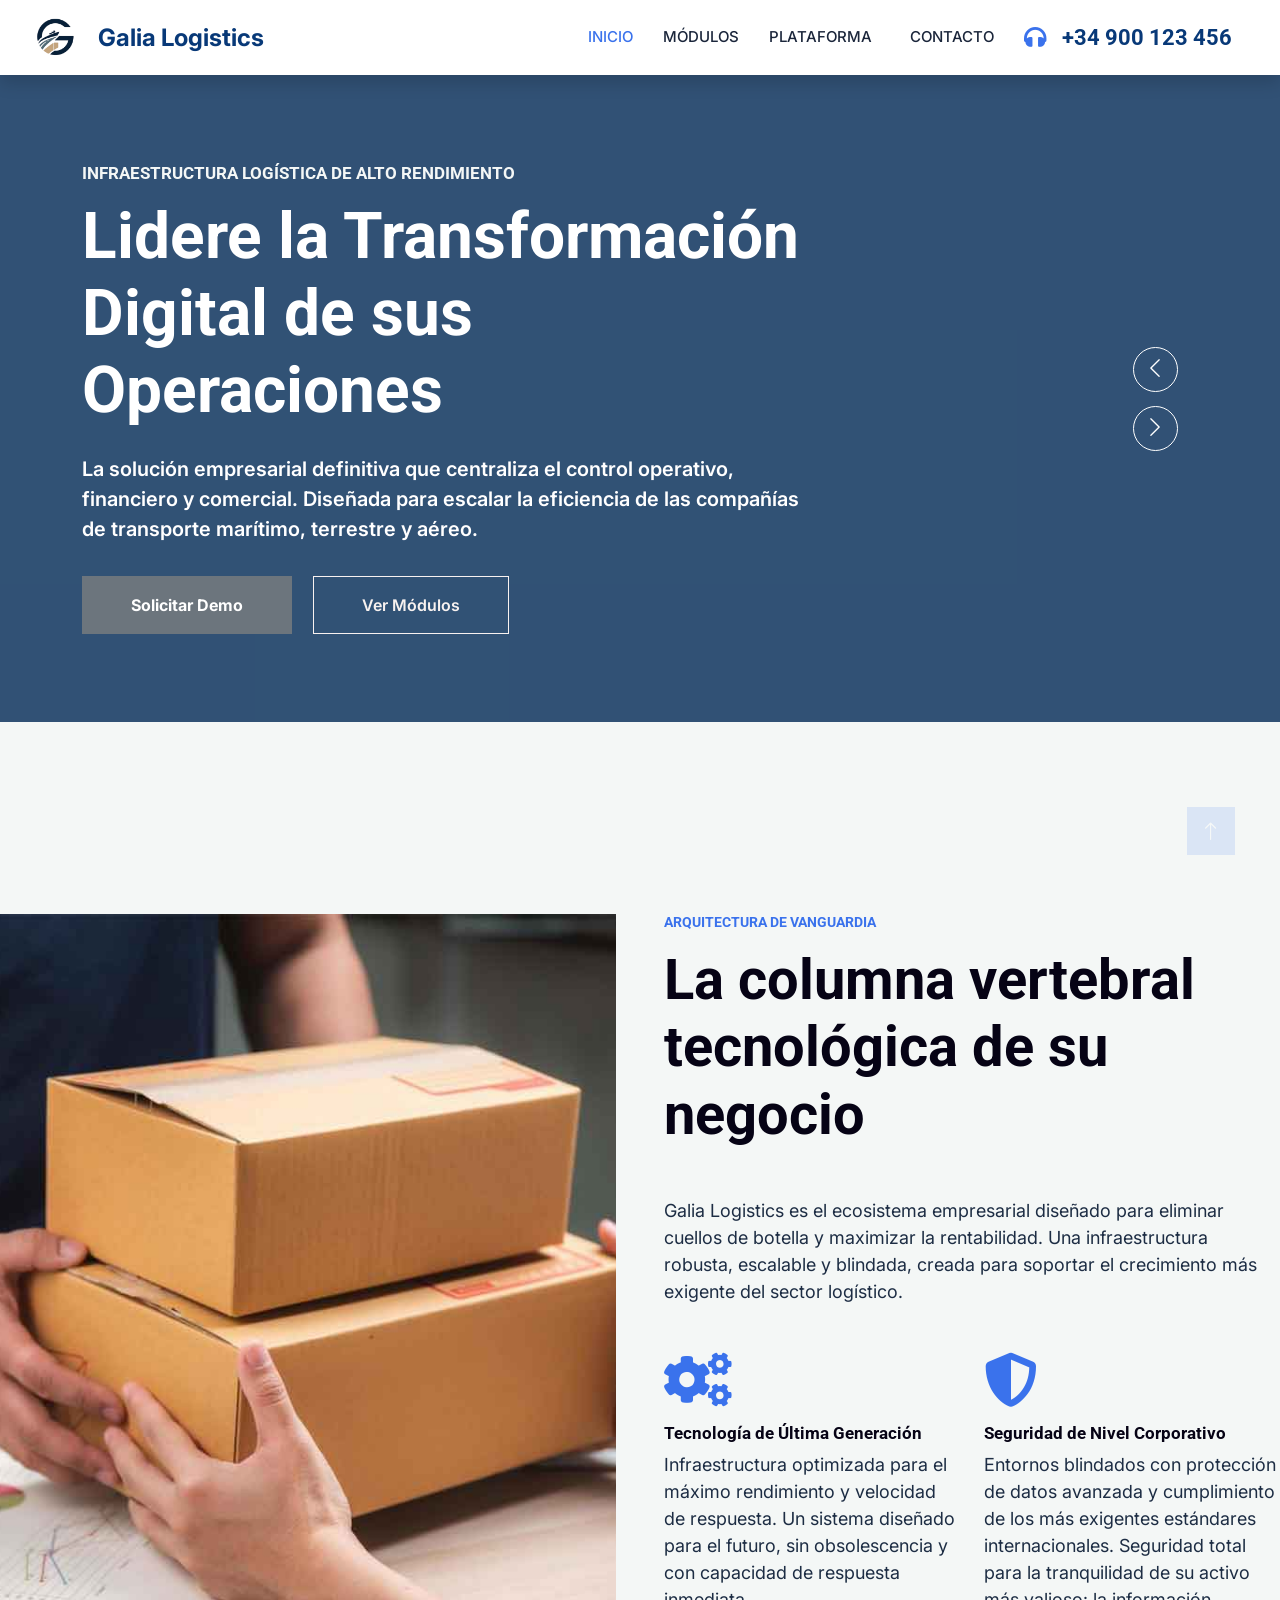
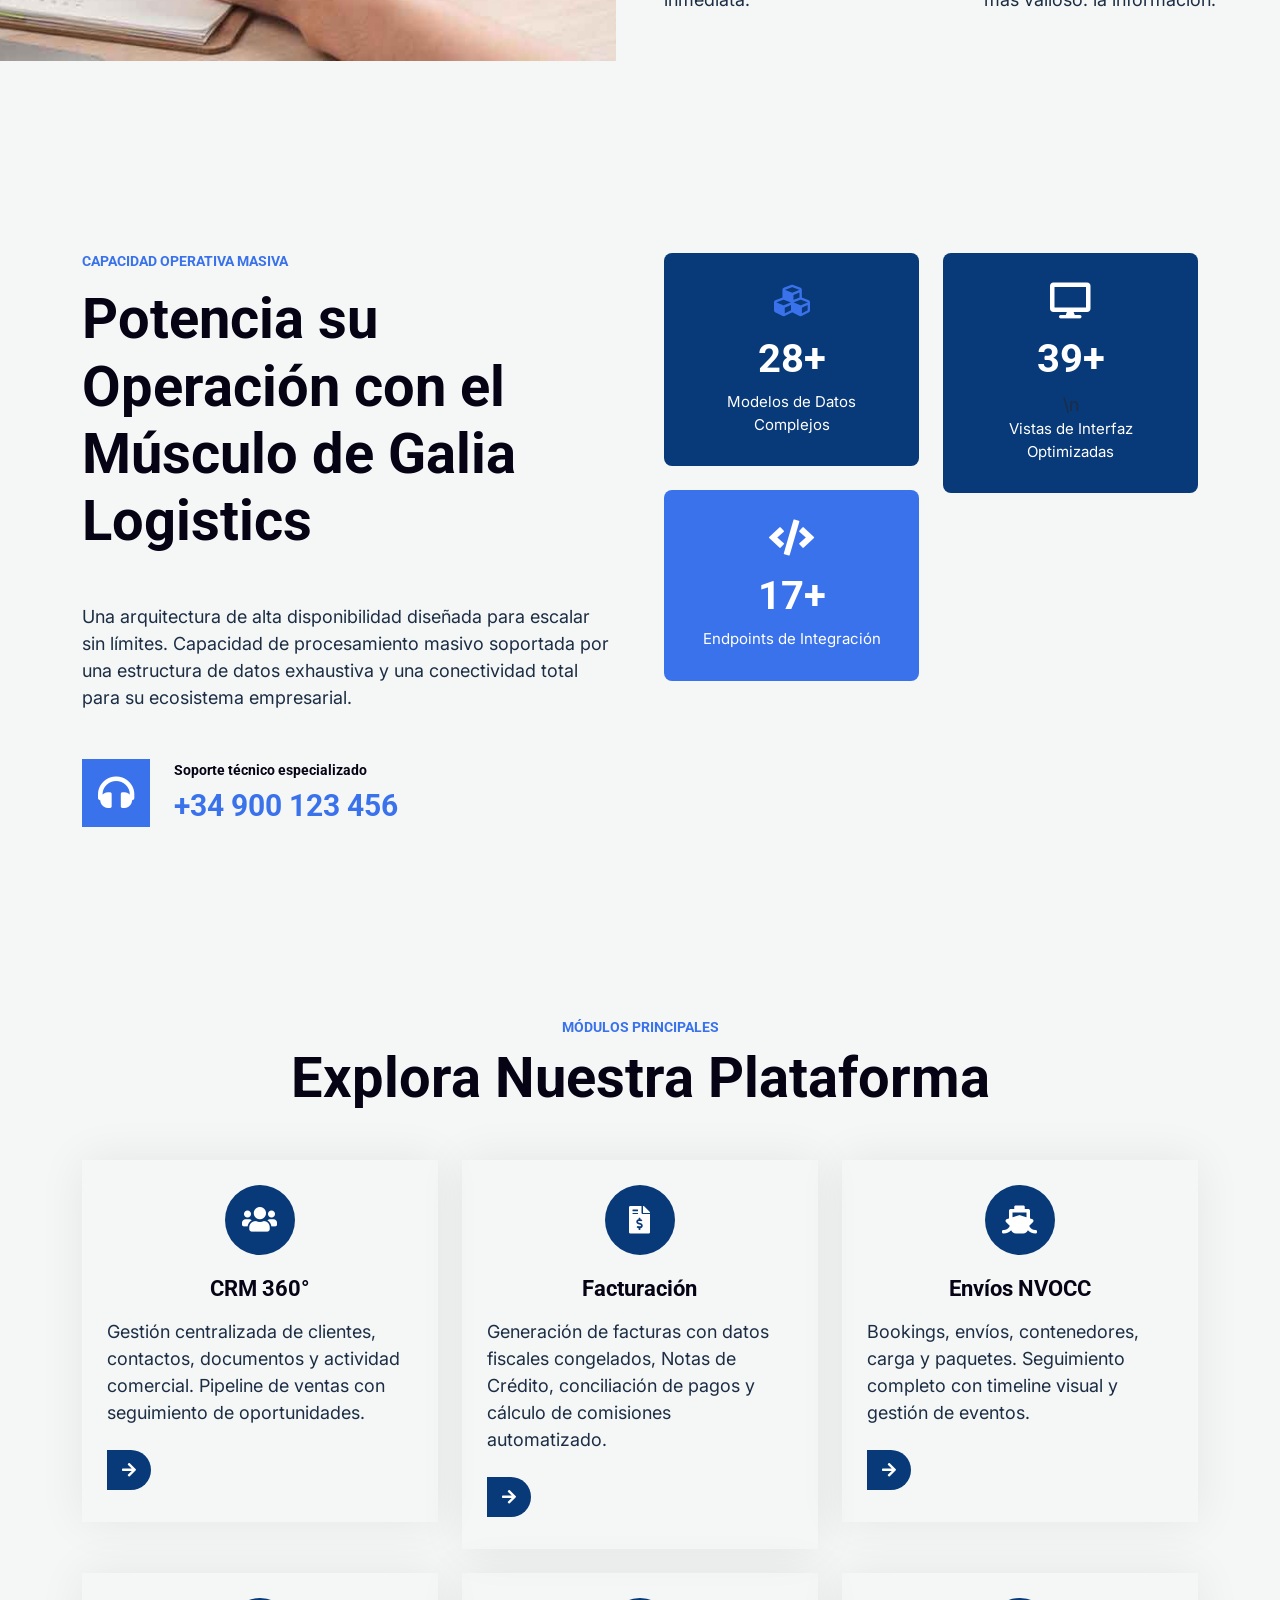
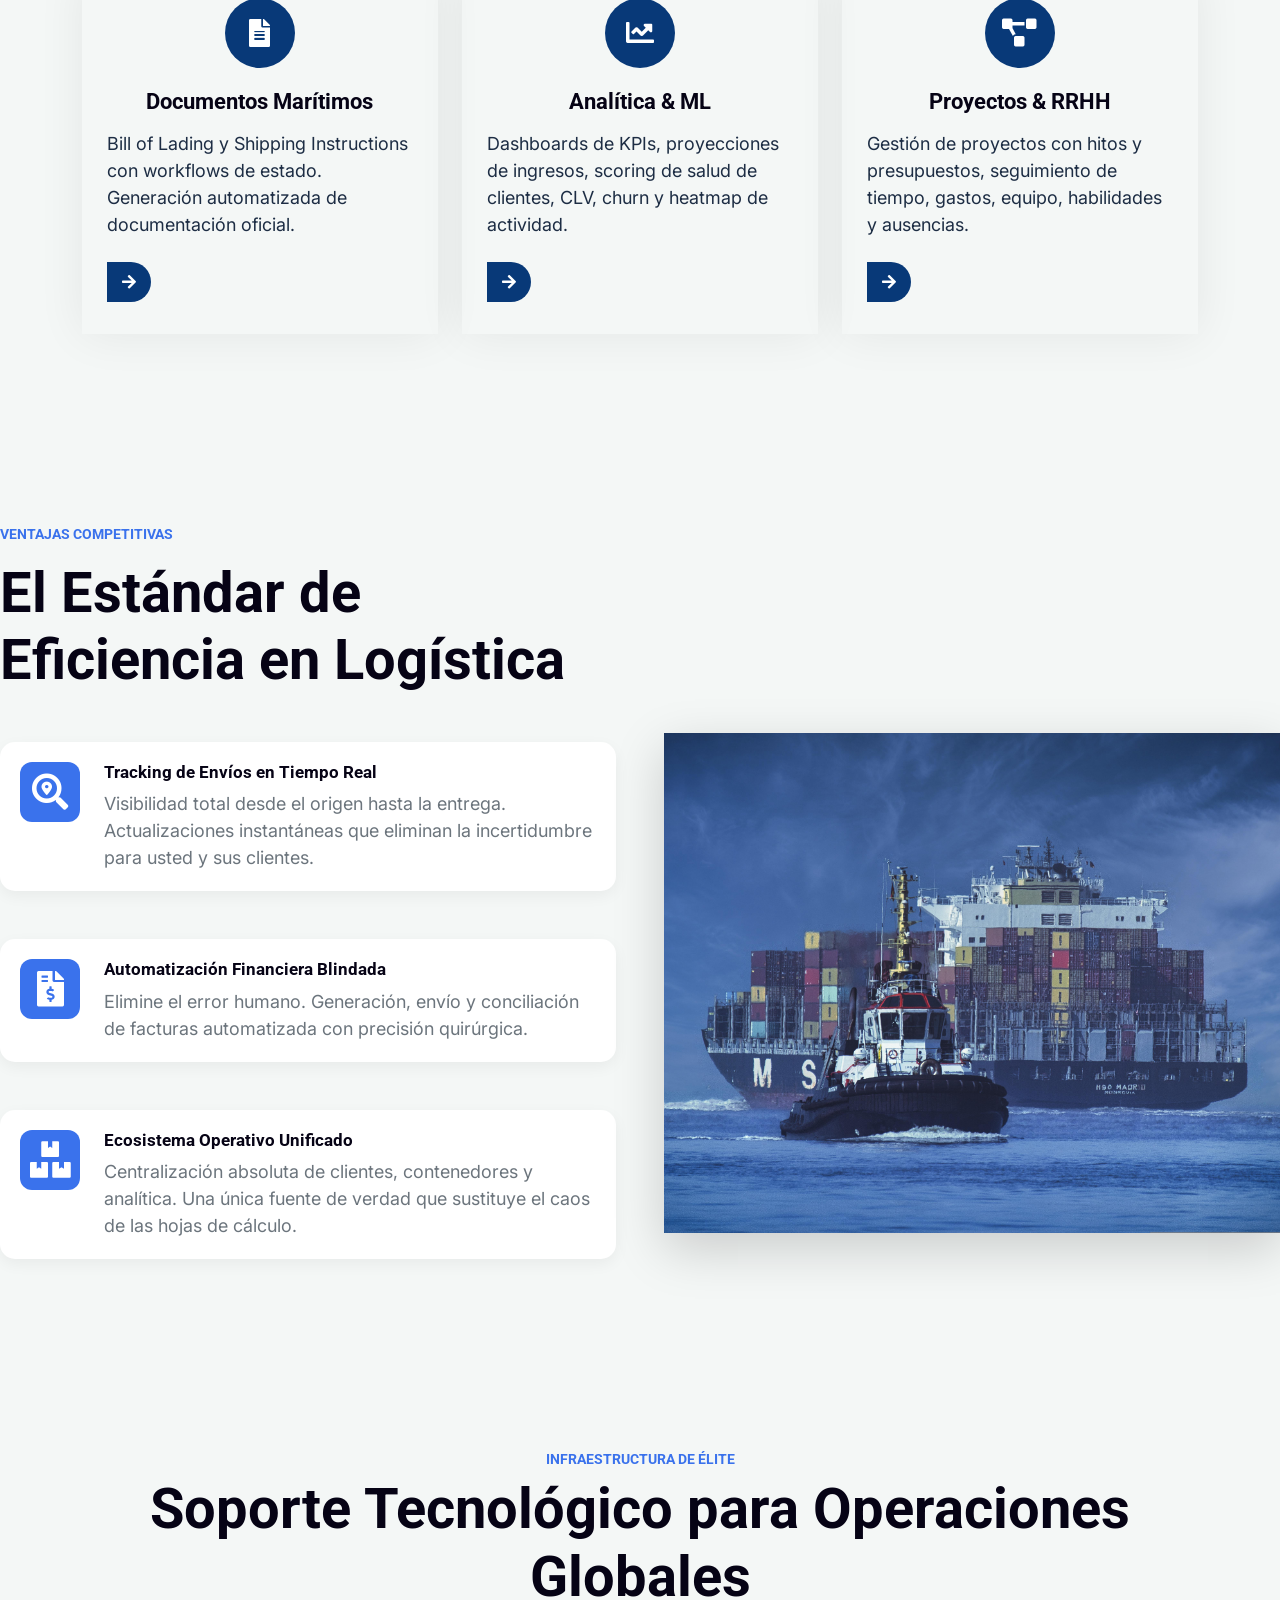
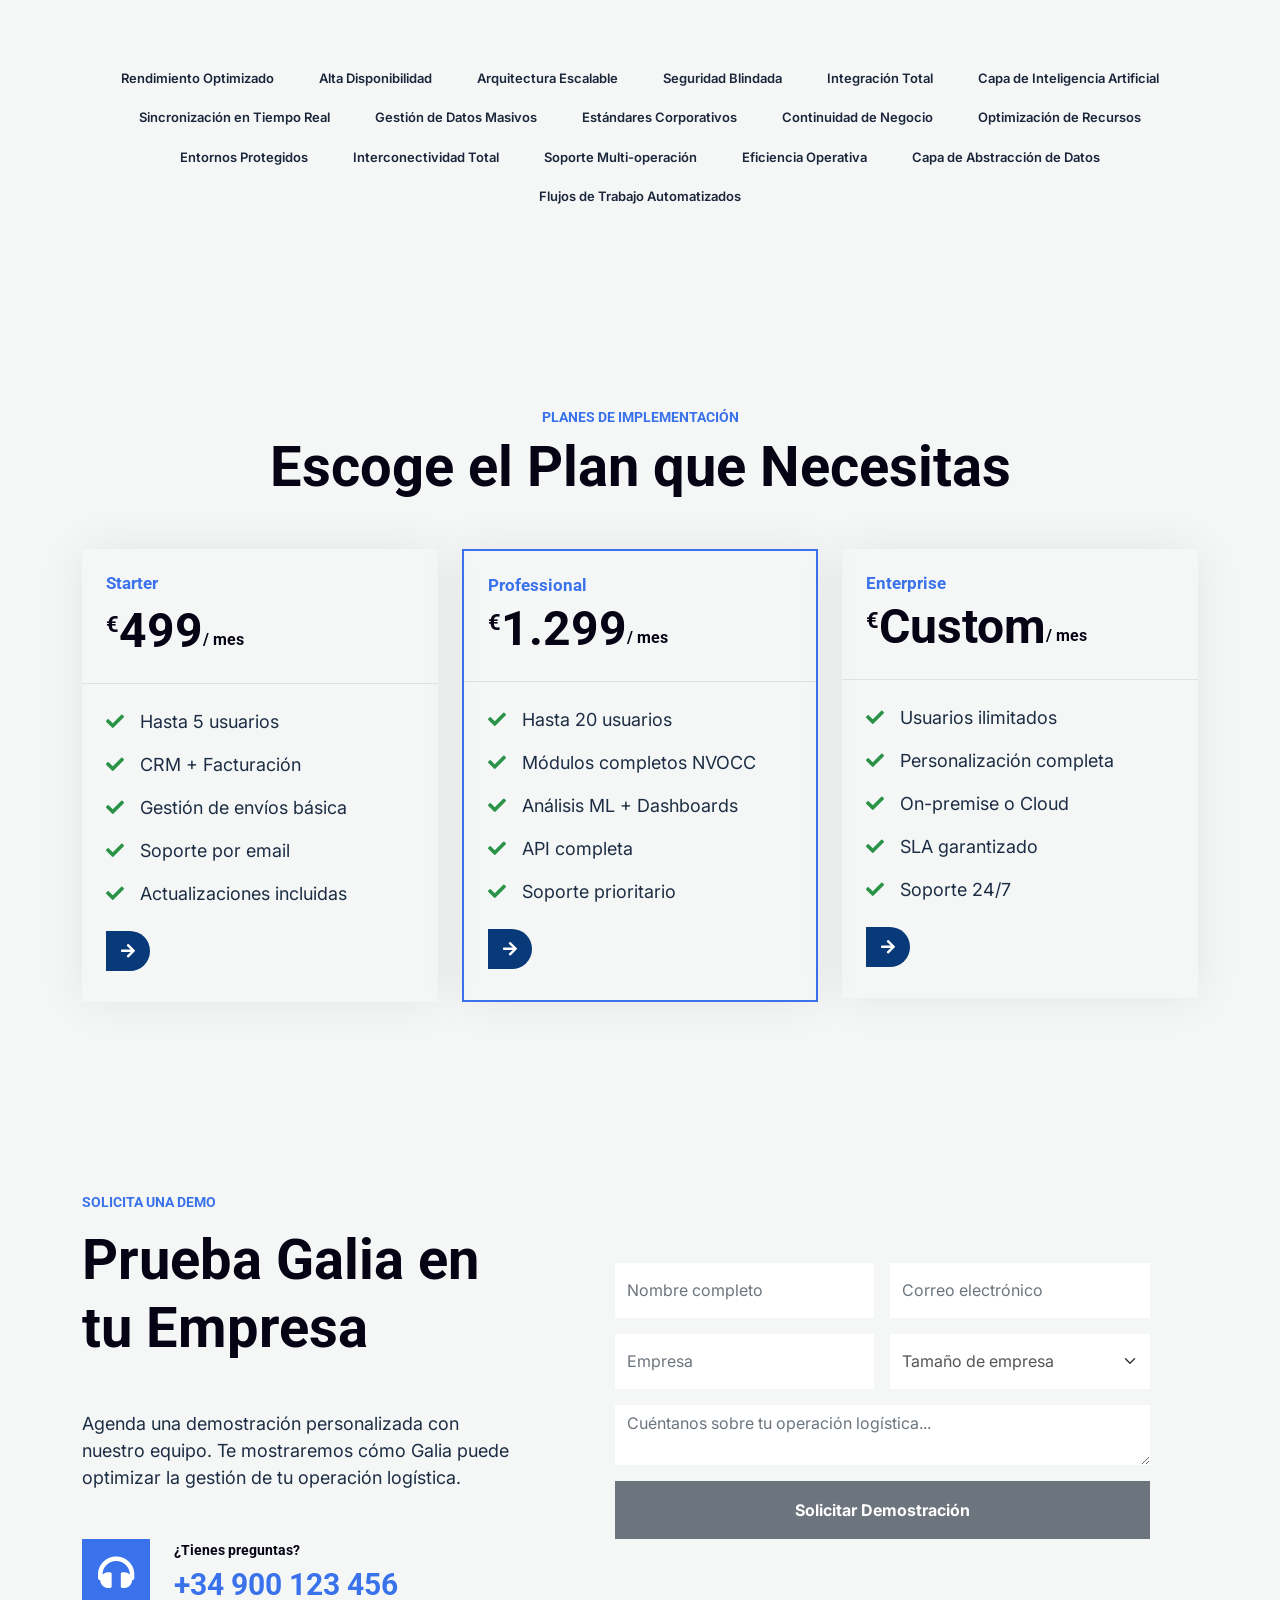
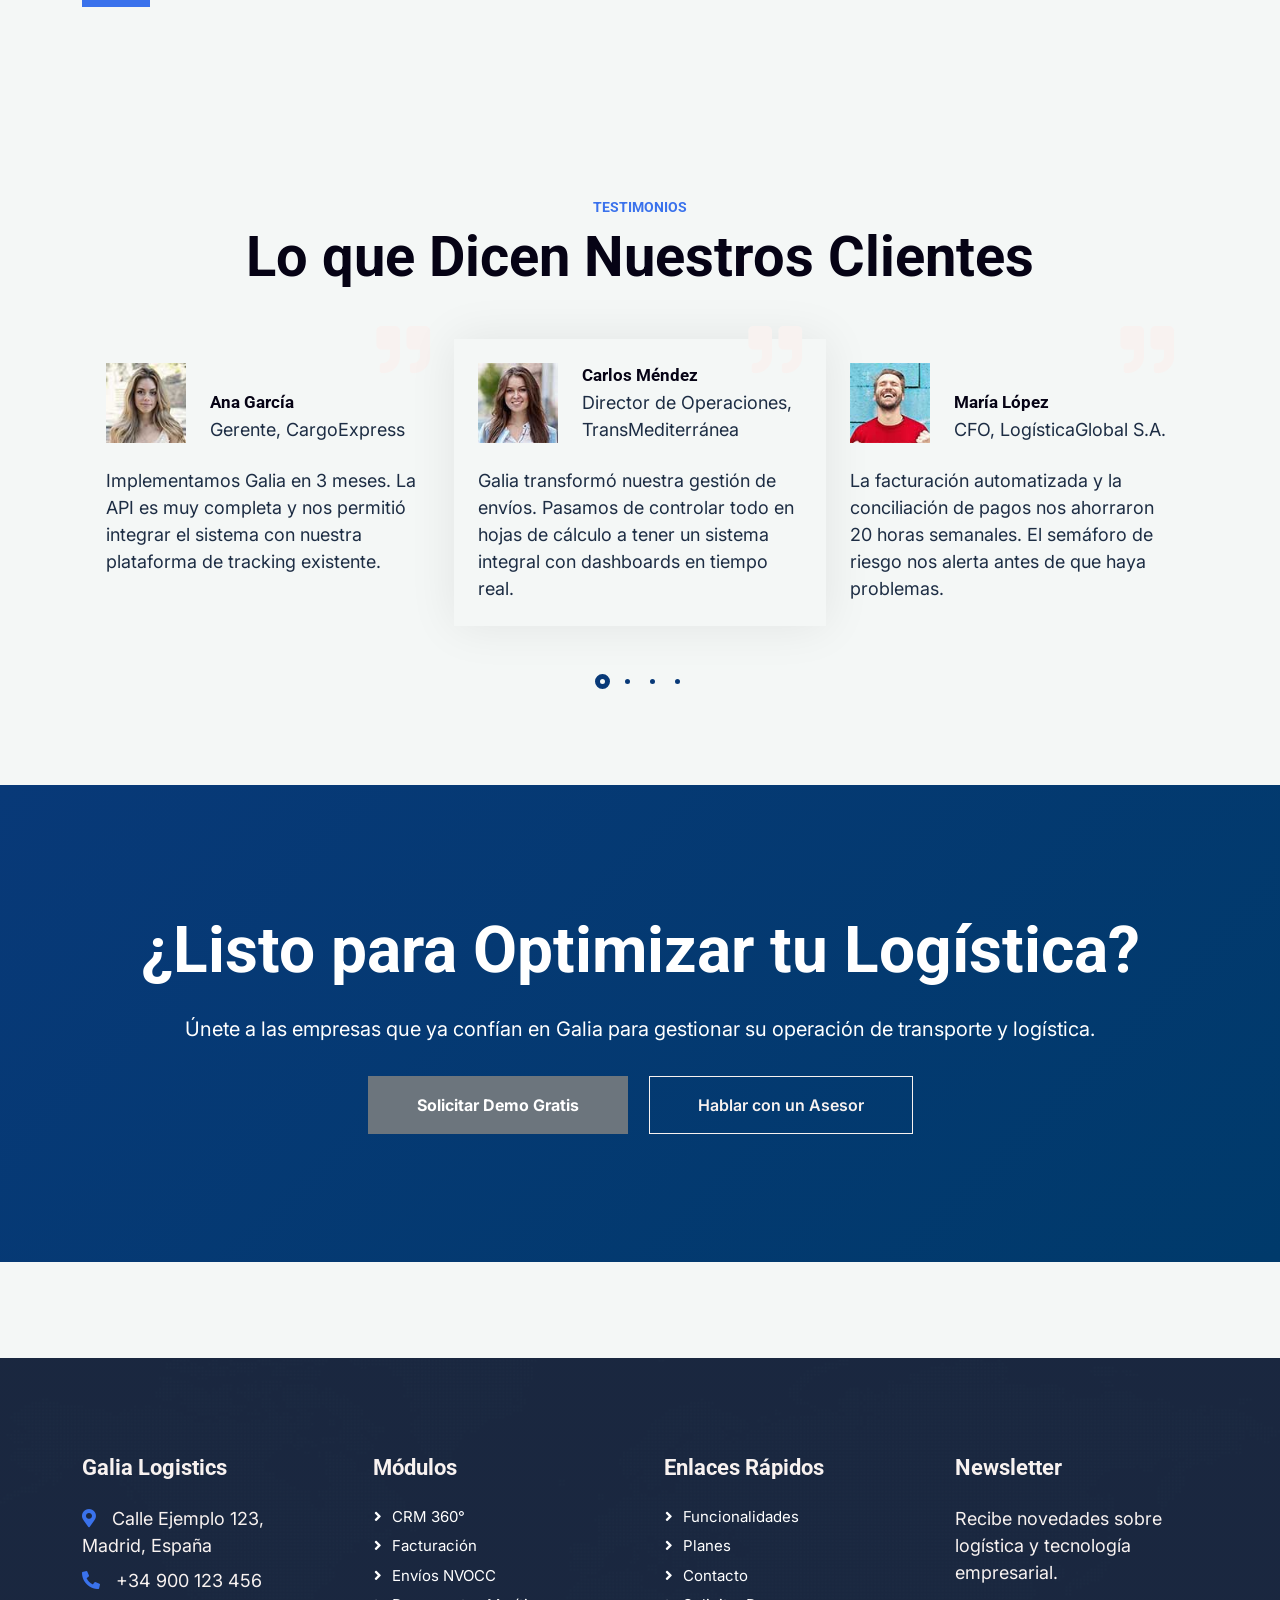
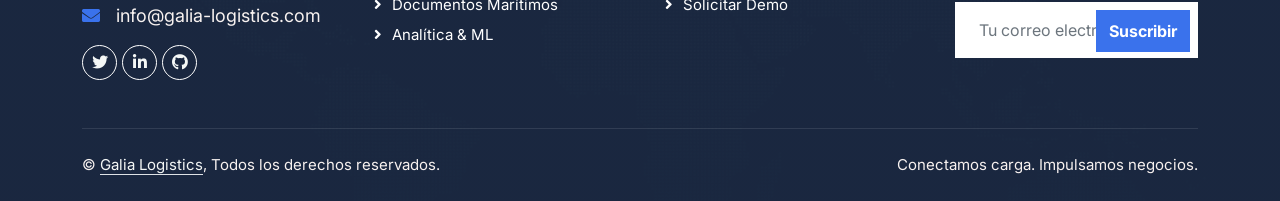
==== commit 14775fec: "Remove 'Nosotros' links and clean up project" ====
--- a/index.html
+++ b/index.html
@@ -53,7 +53,7 @@
         <div class="collapse navbar-collapse" id="navbarCollapse">
             <div class="navbar-nav ms-auto p-4 p-lg-0">
                 <a href="index.html" class="nav-item nav-link active">Inicio</a>
-                <a href="about.html" class="nav-item nav-link">Nosotros</a>
+                
                 <a href="service.html" class="nav-item nav-link">Módulos</a>
                 <div class="nav-item dropdown">
                     <a href="#" class="nav-link dropdown-toggle" data-bs-toggle="dropdown">Plataforma</a>
@@ -137,7 +137,7 @@
                              <p class="m-0">Entornos blindados con protección de datos avanzada y cumplimiento de los más exigentes estándares internacionales. Seguridad total para la tranquilidad de su activo más valioso: la información.</p>
                          </div>
                     </div>
-                    <a href="about.html" class="btn py-3 px-5" style="background-color: var(--secondary); color: #FFFFFF; font-weight: 700;">Conocer Más</a>
+                    
                 </div>
             </div>
         </div>
@@ -559,7 +559,7 @@
                 </div>
                 <div class="col-lg-3 col-md-6">
                     <h4 class="text-light mb-4">Enlaces Rápidos</h4>
-                    <a class="btn btn-link" href="about.html">Nosotros</a>
+                    
                     <a class="btn btn-link" href="feature.html">Funcionalidades</a>
                     <a class="btn btn-link" href="price.html">Planes</a>
                     <a class="btn btn-link" href="contact.html">Contacto</a>
--- a/css/style.css
+++ b/css/style.css
@@ -14,6 +14,15 @@
     --error: #d90429;
     --light: #f4f7f6;
     --teal: #3A72EC;
+
+    /* Responsive Design Tokens */
+    --bp-mobile: 480px;
+    --bp-tablet: 768px;
+    --bp-laptop: 1024px;
+    --bp-desktop: 1440px;
+    
+    --font-base: 16px;
+    --font-scale: 1.25;
 }
 
 .btn-primary {
@@ -83,10 +92,37 @@
     border-color: var(--accent) !important;
 }
 
+html {
+    font-size: 100%;
+}
+
+/* Fluid Typography System */
+:root {
+    --font-size-base: clamp(1rem, 0.95rem + 0.25vw, 1.125rem);
+    --font-size-h1: clamp(2rem, 1.5rem + 2.5vw, 3.5rem);
+    --font-size-h2: clamp(1.5rem, 1.2rem + 1.5vw, 2.5rem);
+    --font-size-h3: clamp(1.25rem, 1.1rem + 1vw, 2rem);
+    --font-size-h4: clamp(1.1rem, 1rem + 0.5vw, 1.5rem);
+    --font-size-h5: clamp(1rem, 0.9rem + 0.2vw, 1.25rem);
+    --font-size-h6: clamp(0.9rem, 0.8rem + 0.1vw, 1.1rem);
+}
+
 body {
     background-color: var(--background) !important;
     color: var(--text-primary);
-}
+    font-family: 'Inter', sans-serif;
+    font-size: var(--font-size-base);
+    line-height: 1.5;
+    -webkit-font-smoothing: antialiased;
+    -moz-osx-font-smoothing: grayscale;
+}
+
+h1 { font-size: var(--font-size-h1); }
+h2 { font-size: var(--font-size-h2); }
+h3 { font-size: var(--font-size-h3); }
+h4 { font-size: var(--font-size-h4); }
+h5 { font-size: var(--font-size-h5); }
+h6 { font-size: var(--font-size-h6); }
 
 .navbar {
     border-bottom: none !important;
@@ -176,7 +212,7 @@
 /*** Navbar ***/
 .navbar .dropdown-toggle::after {
     border: none;
-    content: "\f107";
+    content: "";
     font-family: "Font Awesome 5 Free";
     font-weight: 900;
     vertical-align: middle;
@@ -187,10 +223,11 @@
     position: relative;
     margin-right: 30px;
     padding: 25px 0;
-    color: #FFFFFF;
+    color: var(--dark);
     font-size: 15px;
     text-transform: uppercase;
     outline: none;
+    font-weight: 500;
 }
 
 .navbar-light .navbar-nav .nav-link:hover,
@@ -201,27 +238,21 @@
 @media (max-width: 991.98px) {
     .navbar-light .navbar-nav .nav-link  {
         margin-right: 0;
-        padding: 10px 0;
+        padding: 15px 0;
+        font-size: 1.1rem;
     }
 
     .navbar-light .navbar-nav {
         border-top: 1px solid #EEEEEE;
-    }
-}
-
-.navbar-light .navbar-brand,
-.navbar-light a.btn {
-    height: 75px;
-}
-
-.navbar-light .navbar-nav .nav-link {
-    color: var(--dark);
-    font-weight: 500;
-}
-
-.navbar-light.sticky-top {
-    top: -100px;
-    transition: .5s;
+        padding: 20px 0;
+        background: #fff;
+    }
+    
+    .navbar-toggler {
+        padding: 0.5rem 1rem;
+        border: 2px solid var(--secondary);
+        border-radius: 8px;
+    }
 }
 
 @media (min-width: 992px) {
@@ -240,10 +271,6 @@
     .navbar-light .navbar-nav .nav-link.active::before {
         width: 100%;
         left: 0;
-    }
-
-    .navbar-light .navbar-nav .nav-link.nav-contact::before {
-        display: none;
     }
 
     .navbar .nav-item .dropdown-menu {
@@ -335,23 +362,24 @@
 /*** About ***/
 @media (min-width: 992px) {
     .container.about {
-        max-width: 100% !important;
-    }
-
-    .about-text  {
-        padding-right: calc(((100% - 960px) / 2) + .75rem);
+        max-width: 1140px !important;
+        margin: 0 auto !important;
+    }
+
+    .about-text {
+        padding-right: 0 !important;
     }
 }
 
 @media (min-width: 1200px) {
-    .about-text  {
-        padding-right: calc(((100% - 1140px) / 2) + .75rem);
+    .container.about {
+        max-width: 1320px !important;
     }
 }
 
 @media (min-width: 1400px) {
-    .about-text  {
-        padding-right: calc(((100% - 1320px) / 2) + .75rem);
+    .container.about {
+        max-width: 1440px !important;
     }
 }
 
@@ -359,23 +387,24 @@
 /*** Feature ***/
 @media (min-width: 992px) {
     .container.feature {
-        max-width: 100% !important;
-    }
-
-    .feature-text  {
-        padding-left: calc(((100% - 960px) / 2) + .75rem);
+        max-width: 1140px !important;
+        margin: 0 auto !important;
+    }
+
+    .feature-text {
+        padding-left: 0 !important;
     }
 }
 
 @media (min-width: 1200px) {
-    .feature-text  {
-        padding-left: calc(((100% - 1140px) / 2) + .75rem);
+    .container.feature {
+        max-width: 1320px !important;
     }
 }
 
 @media (min-width: 1400px) {
-    .feature-text  {
-        padding-left: calc(((100% - 1320px) / 2) + .75rem);
+    .container.feature {
+        max-width: 1440px !important;
     }
 }
 
@@ -499,23 +528,24 @@
 /*** Contact ***/
 @media (min-width: 992px) {
     .container.contact-page {
-        max-width: 100% !important;
-    }
-
-    .contact-page .contact-form  {
-        padding-left: calc(((100% - 960px) / 2) + .75rem);
+        max-width: 1140px !important;
+        margin: 0 auto !important;
+    }
+
+    .contact-page .contact-form {
+        padding-left: 0 !important;
     }
 }
 
 @media (min-width: 1200px) {
-    .contact-page .contact-form  {
-        padding-left: calc(((100% - 1140px) / 2) + .75rem);
+    .container.contact-page {
+        max-width: 1320px !important;
     }
 }
 
 @media (min-width: 1400px) {
-    .contact-page .contact-form  {
-        padding-left: calc(((100% - 1320px) / 2) + .75rem);
+    .container.contact-page {
+        max-width: 1440px !important;
     }
 }
 
@@ -579,7 +609,82 @@
 }
 
 
-/*** Galia Custom Styles ***/
+/*** Tables Responsiveness ***/
+@media (max-width: 768px) {
+    .table-responsive-custom {
+        display: block;
+        width: 100%;
+    }
+
+    .table-responsive-custom table, 
+    .table-responsive-custom thead, 
+    .table-responsive-custom tbody, 
+    .table-responsive-custom th, 
+    .table-responsive-custom td, 
+    .table-responsive-custom tr { 
+        display: block; 
+    }
+
+    .table-responsive-custom thead tr { 
+        position: absolute;
+        top: -9999px;
+        left: -9999px;
+    }
+
+    .table-responsive-custom tr { 
+        border: 1px solid var(--border);
+        border-radius: 10px;
+        margin-bottom: 1rem;
+        background: var(--surface);
+        box-shadow: 0 2px 5px rgba(0,0,0,0.05);
+        padding: 10px;
+    }
+
+    .table-responsive-custom td { 
+        border: none;
+        border-bottom: 1px solid var(--light); 
+        position: relative;
+        padding-left: 50% !important; 
+        text-align: right !important;
+        font-size: 14px;
+    }
+
+    .table-responsive-custom td:last-child {
+        border-bottom: 0;
+    }
+
+    .table-responsive-custom td:before { 
+        content: attr(data-label);
+        position: absolute;
+        left: 15px;
+        width: 45%; 
+        padding-right: 10px; 
+        white-space: nowrap;
+        text-align: left;
+        font-weight: 700;
+        color: var(--primary);
+    }
+}
+
+/*** Modals Responsiveness ***/
+@media (max-width: 768px) {
+    .modal-dialog {
+        margin: 0 !important;
+        max-width: 100% !important;
+        width: 100% !important;
+    }
+
+    .modal-content {
+        border-radius: 0 !important;
+        height: 100vh !important;
+        border: none !important;
+    }
+
+    .modal-body {
+        overflow-y: auto;
+        padding: 1.5rem !important;
+    }
+}
 .module-item {
     transition: .5s;
     border: 1px solid transparent;
@@ -691,6 +796,14 @@
     box-shadow: 0 0 0 0.2rem rgba(0, 168, 150, 0.15) !important;
 }
 
+@media (max-width: 768px) {
+    .form-control, .form-select {
+        font-size: 16px !important; 
+        height: 55px !important;
+        padding: 12px 15px !important;
+    }
+}
+
 .dropdown-item:hover,
 .dropdown-item:focus,
 .dropdown-item.active {
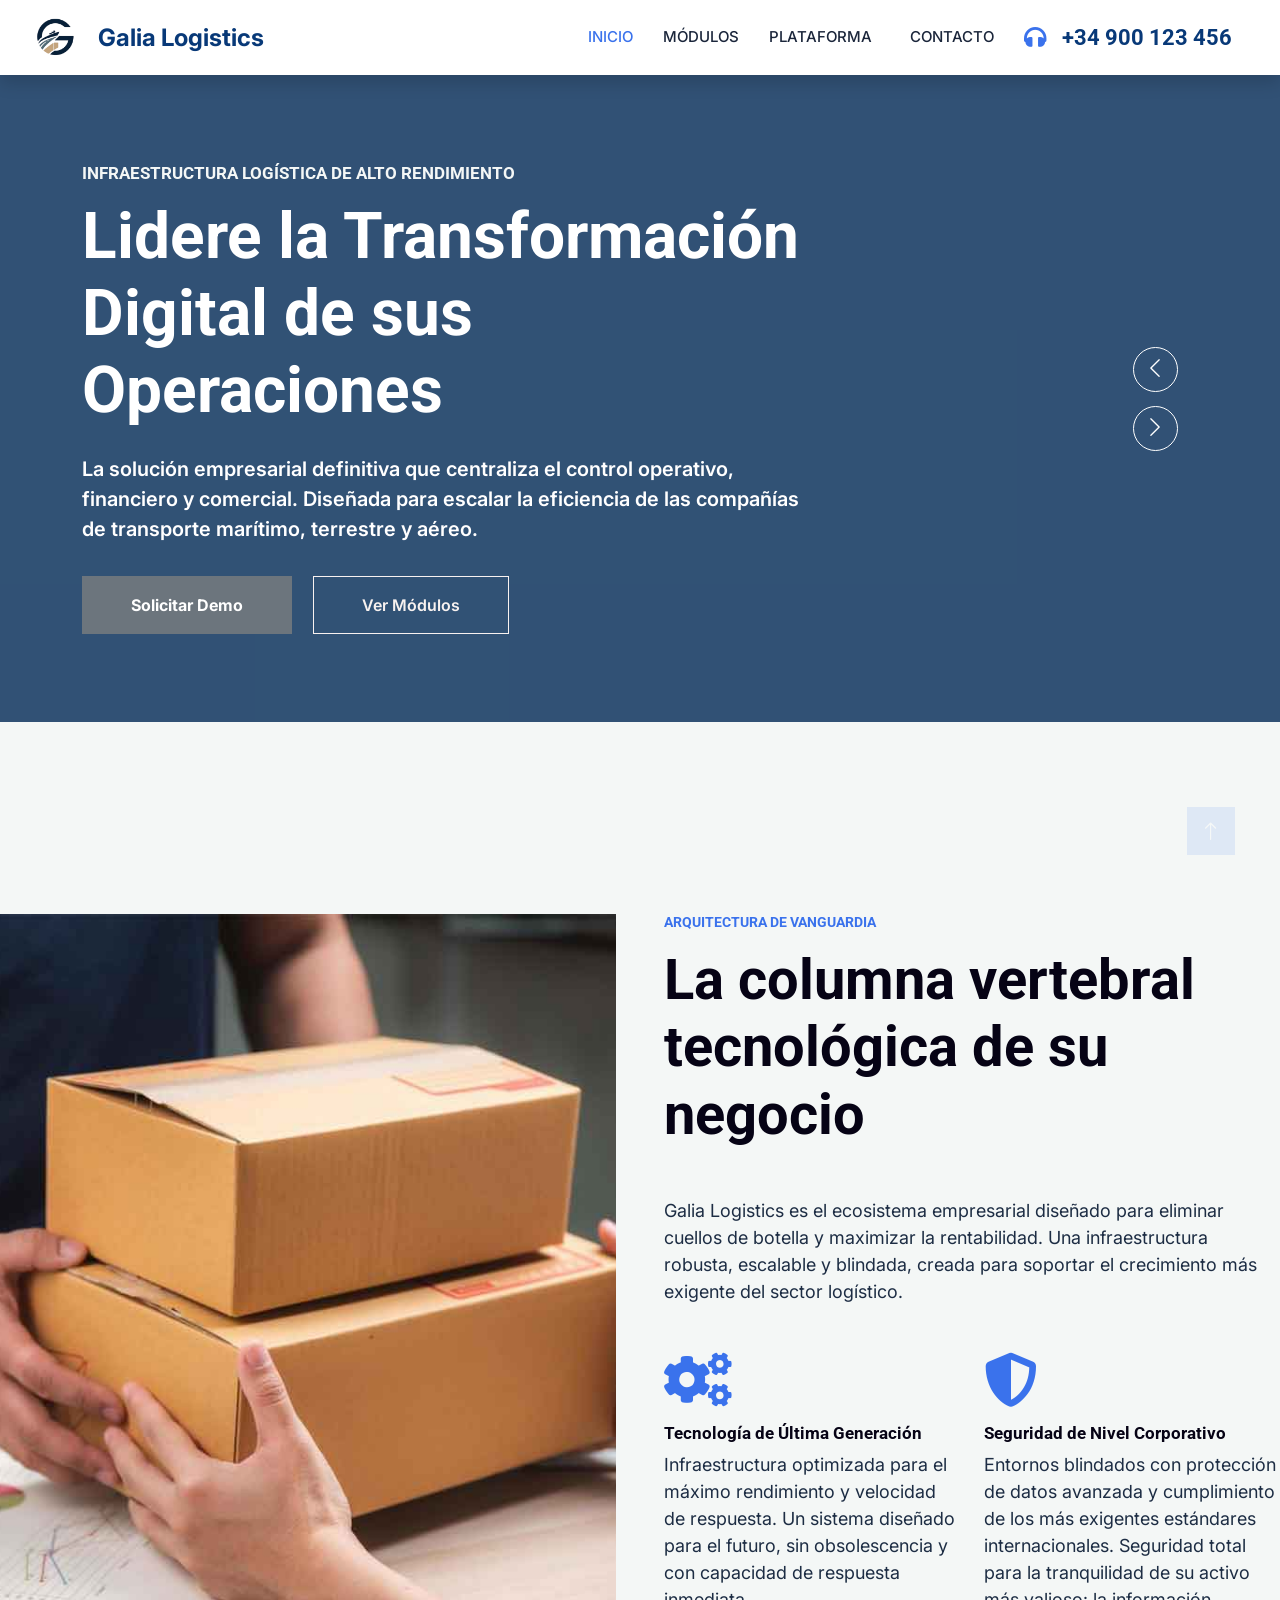
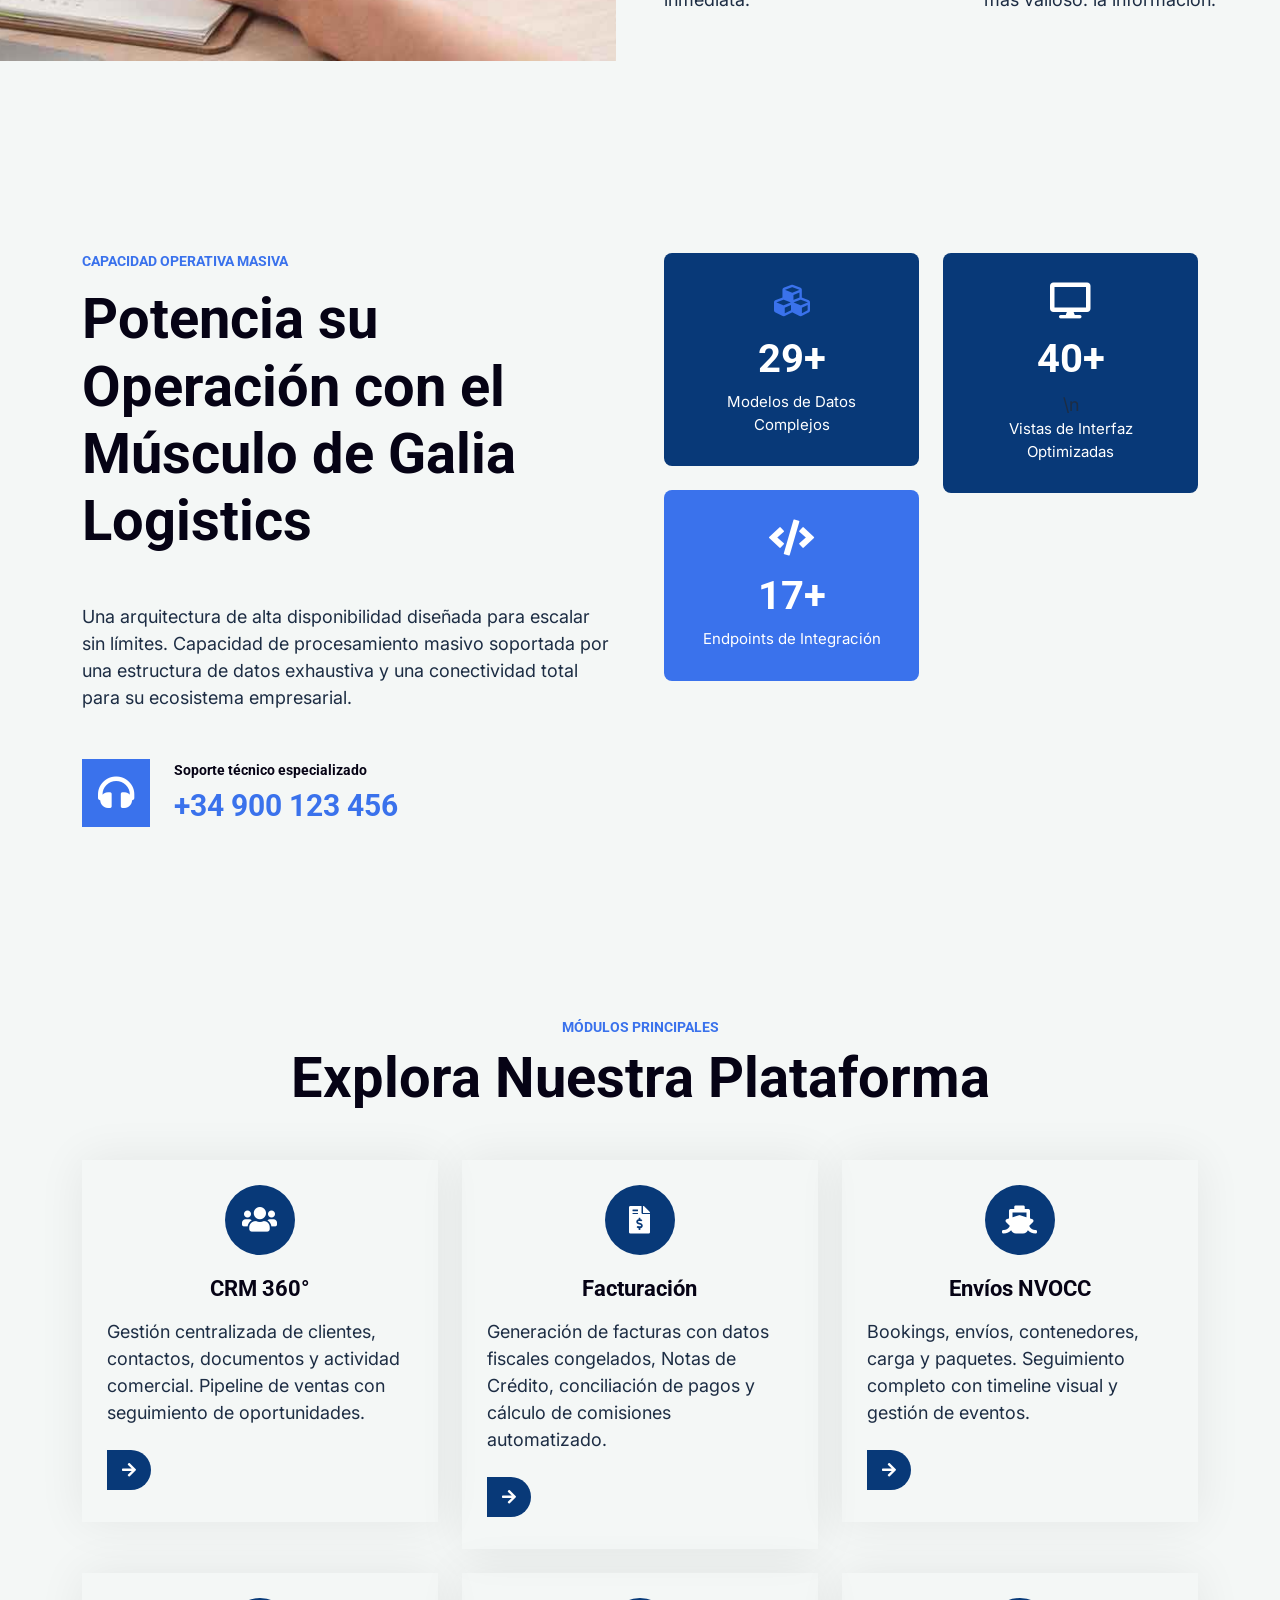
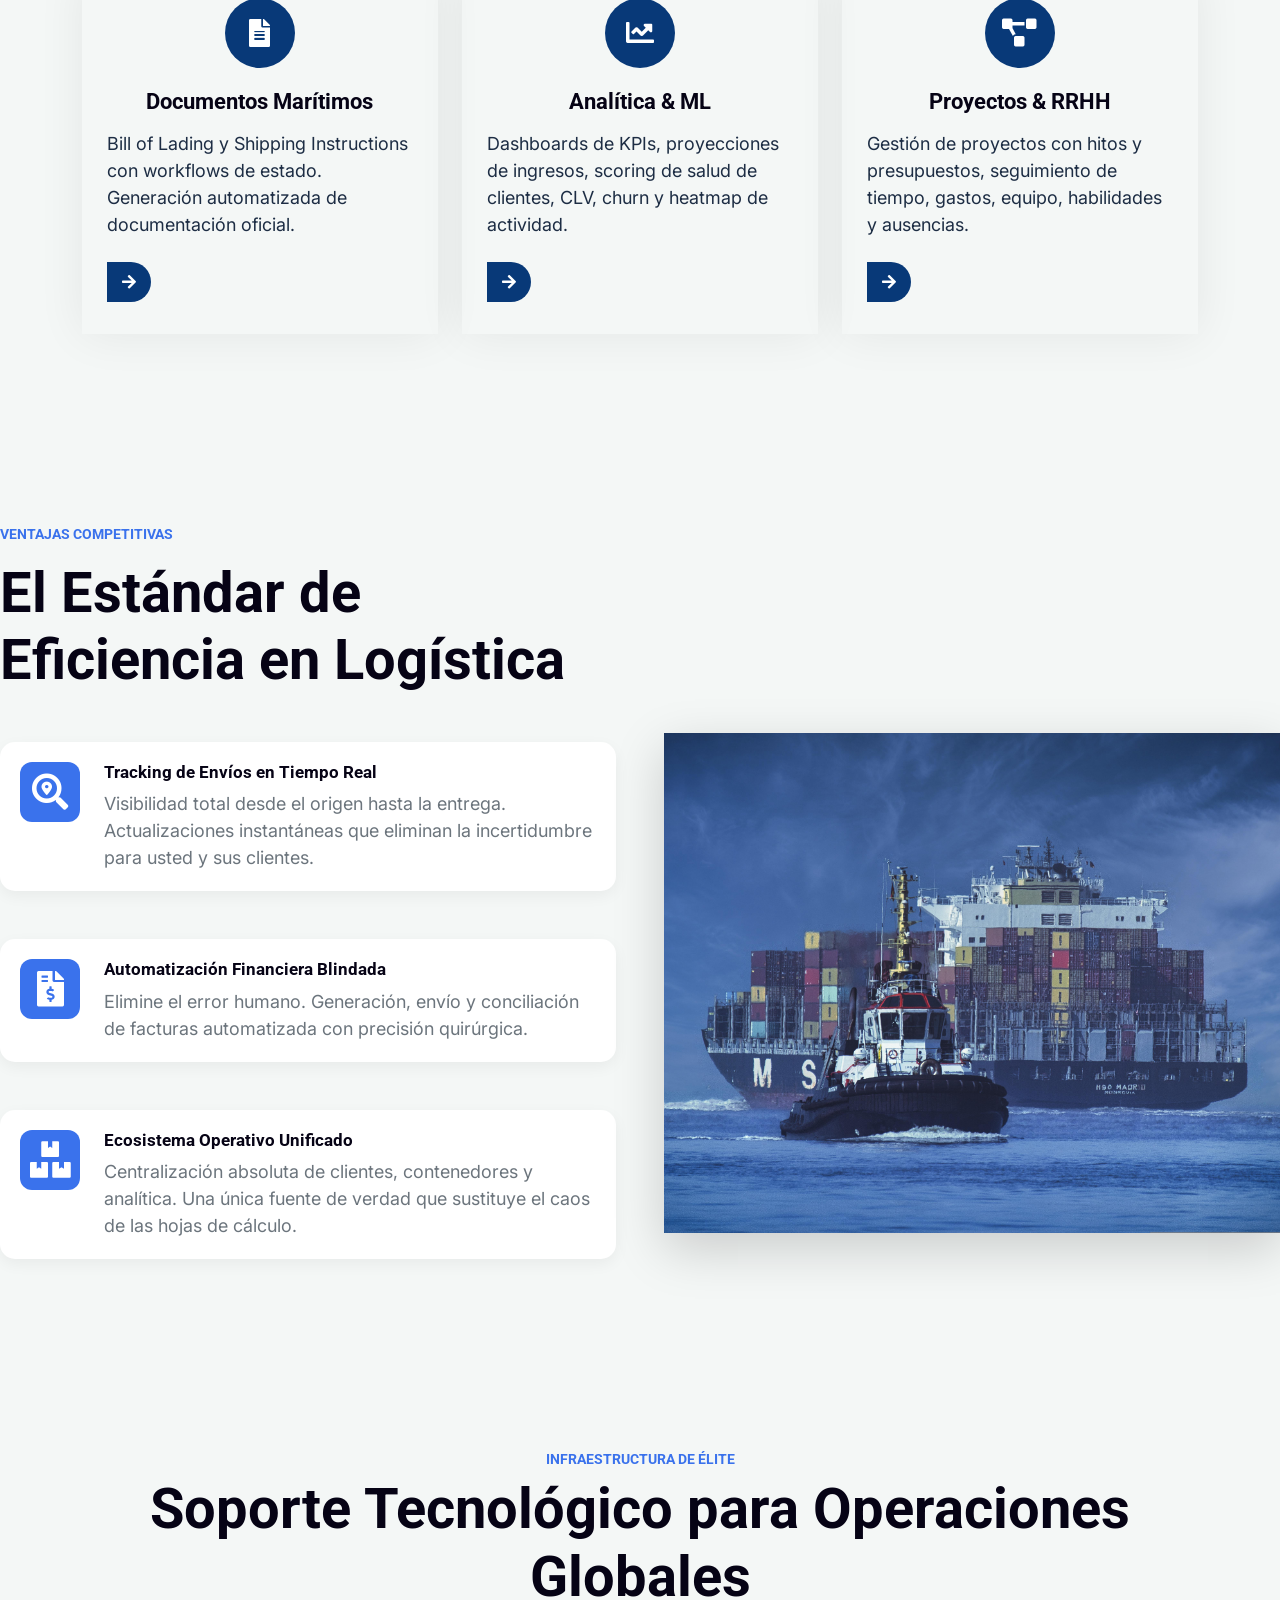
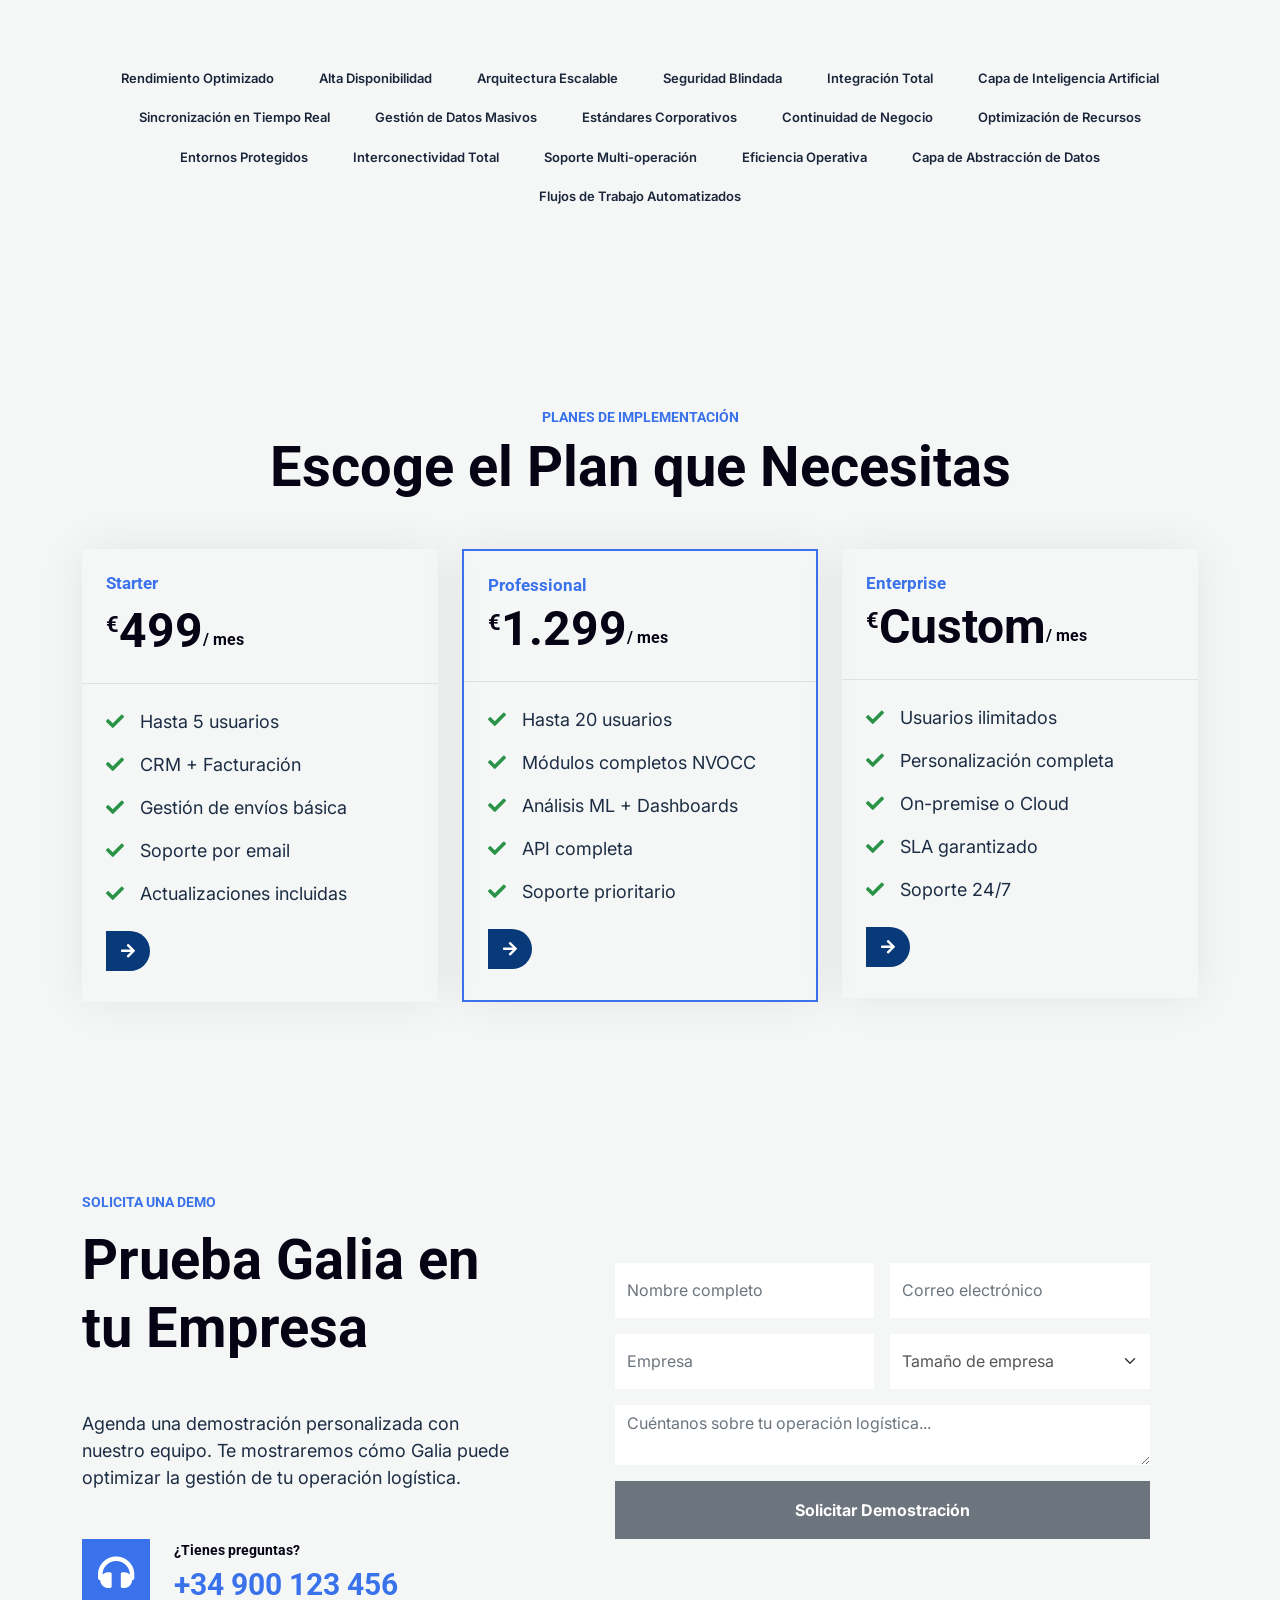
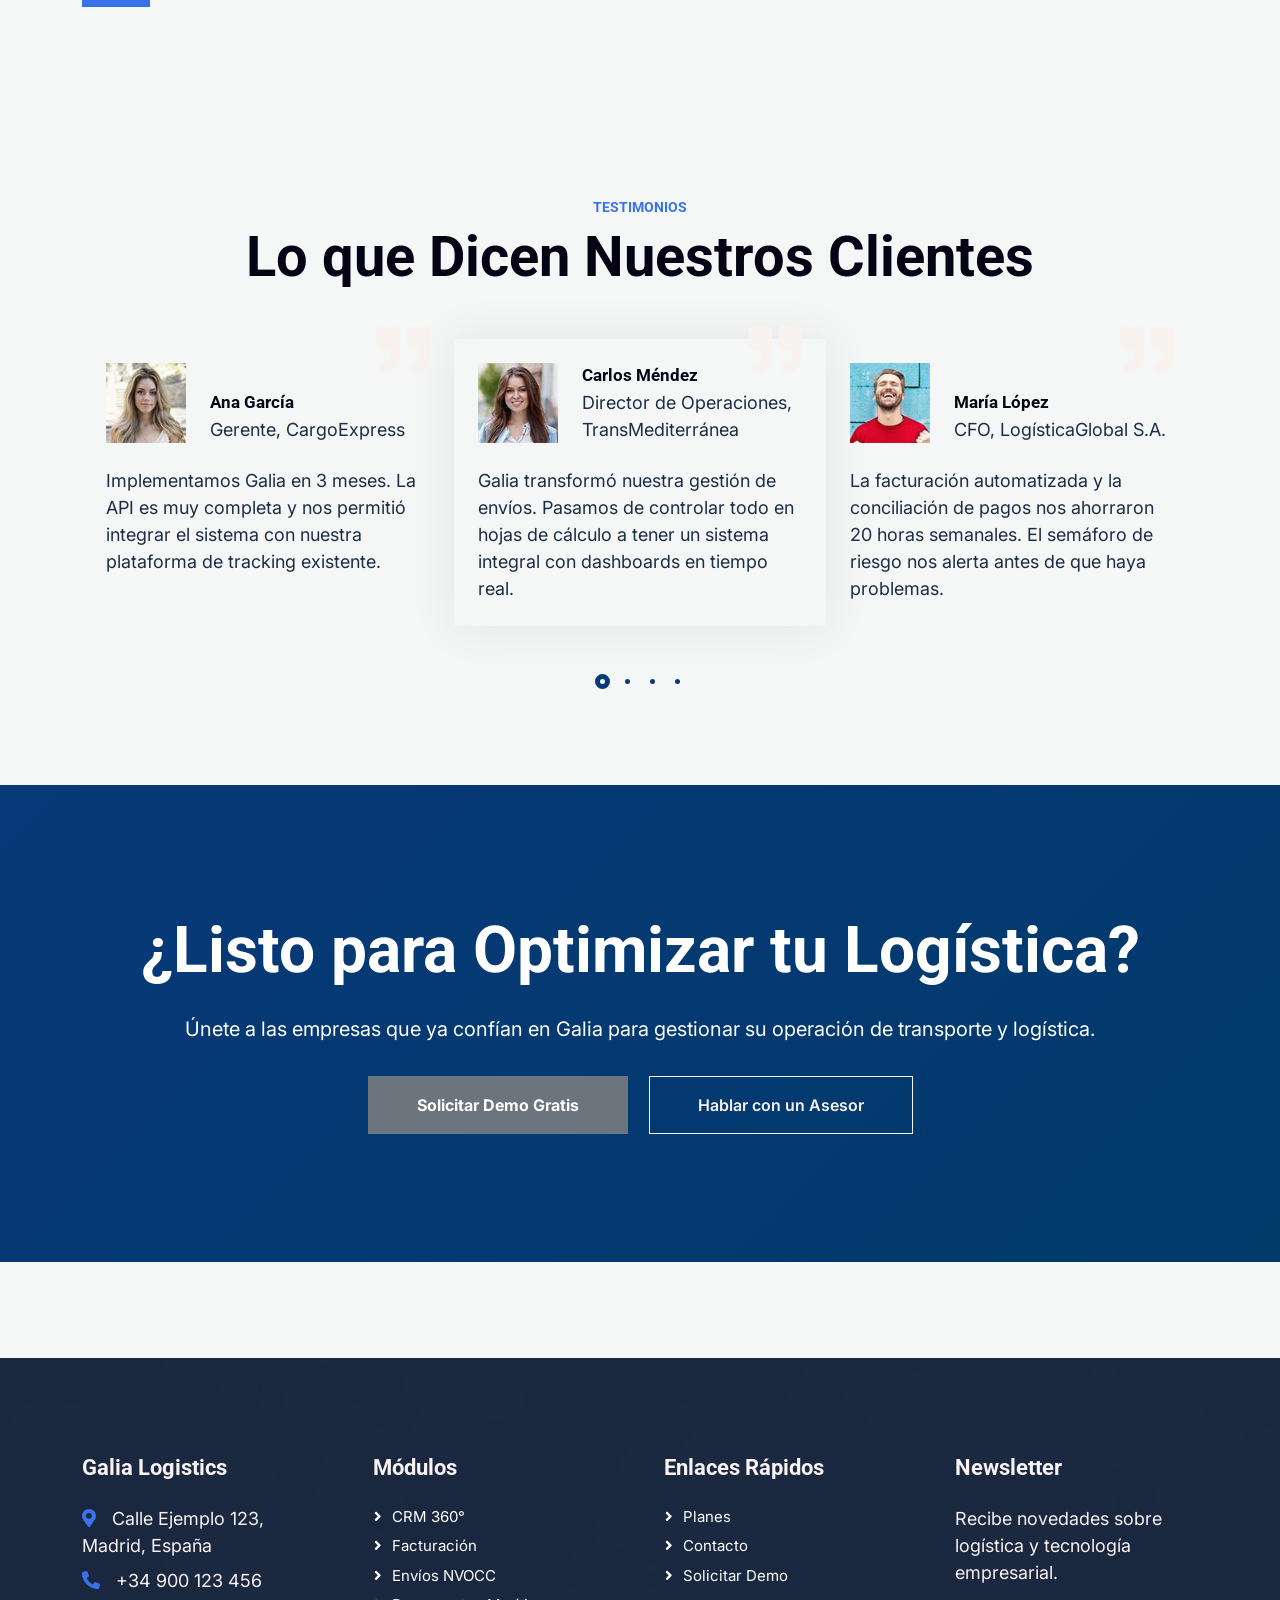
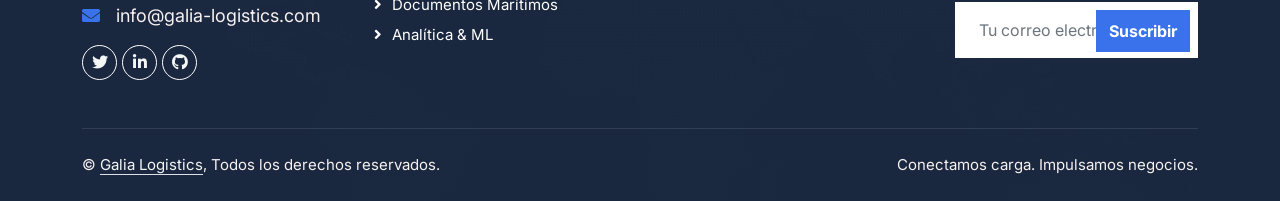
==== commit e59fc050: "Remove feature.html and all its references" ====
--- a/index.html
+++ b/index.html
@@ -58,7 +58,7 @@
                 <div class="nav-item dropdown">
                     <a href="#" class="nav-link dropdown-toggle" data-bs-toggle="dropdown">Plataforma</a>
                     <div class="dropdown-menu fade-up m-0">
-                        <a href="feature.html" class="dropdown-item">Funcionalidades</a>
+                        
                         <a href="price.html" class="dropdown-item">Planes</a>
                         <a href="quote.html" class="dropdown-item">Solicitar Demo</a>
                         <a href="testimonial.html" class="dropdown-item">Testimonios</a>
@@ -100,7 +100,7 @@
                                  <h5 class="text-uppercase mb-3 animated slideInDown" style="color: var(--secondary);">Inteligencia de Negocio Avanzada</h5>
                                  <h1 class="display-3 text-white animated slideInDown mb-4">Decisiones Estratégicas basadas en <span style="color: var(--secondary);">Datos Reales</span></h1>
                                  <p class="fs-5 fw-medium text-white mb-4 pb-2">Anticípese al mercado con proyecciones de ingresos precisas, scoring de salud de clientes y detección proactiva de riesgos. Transforme su información en una ventaja competitiva sostenible.</p>
-                                <a href="feature.html" class="btn py-md-3 px-md-5 me-3 animated slideInLeft" style="background-color: var(--accent); color: #FFFFFF; font-weight: 700;">Explorar Funcionalidades</a>
+                                
                                 <a href="contact.html" class="btn btn-outline-light py-md-3 px-md-5 animated slideInRight">Hablar con un Asesor</a>
                             </div>
                         </div>
@@ -560,7 +560,7 @@
                 <div class="col-lg-3 col-md-6">
                     <h4 class="text-light mb-4">Enlaces Rápidos</h4>
                     
-                    <a class="btn btn-link" href="feature.html">Funcionalidades</a>
+                    
                     <a class="btn btn-link" href="price.html">Planes</a>
                     <a class="btn btn-link" href="contact.html">Contacto</a>
                     <a class="btn btn-link" href="quote.html">Solicitar Demo</a>
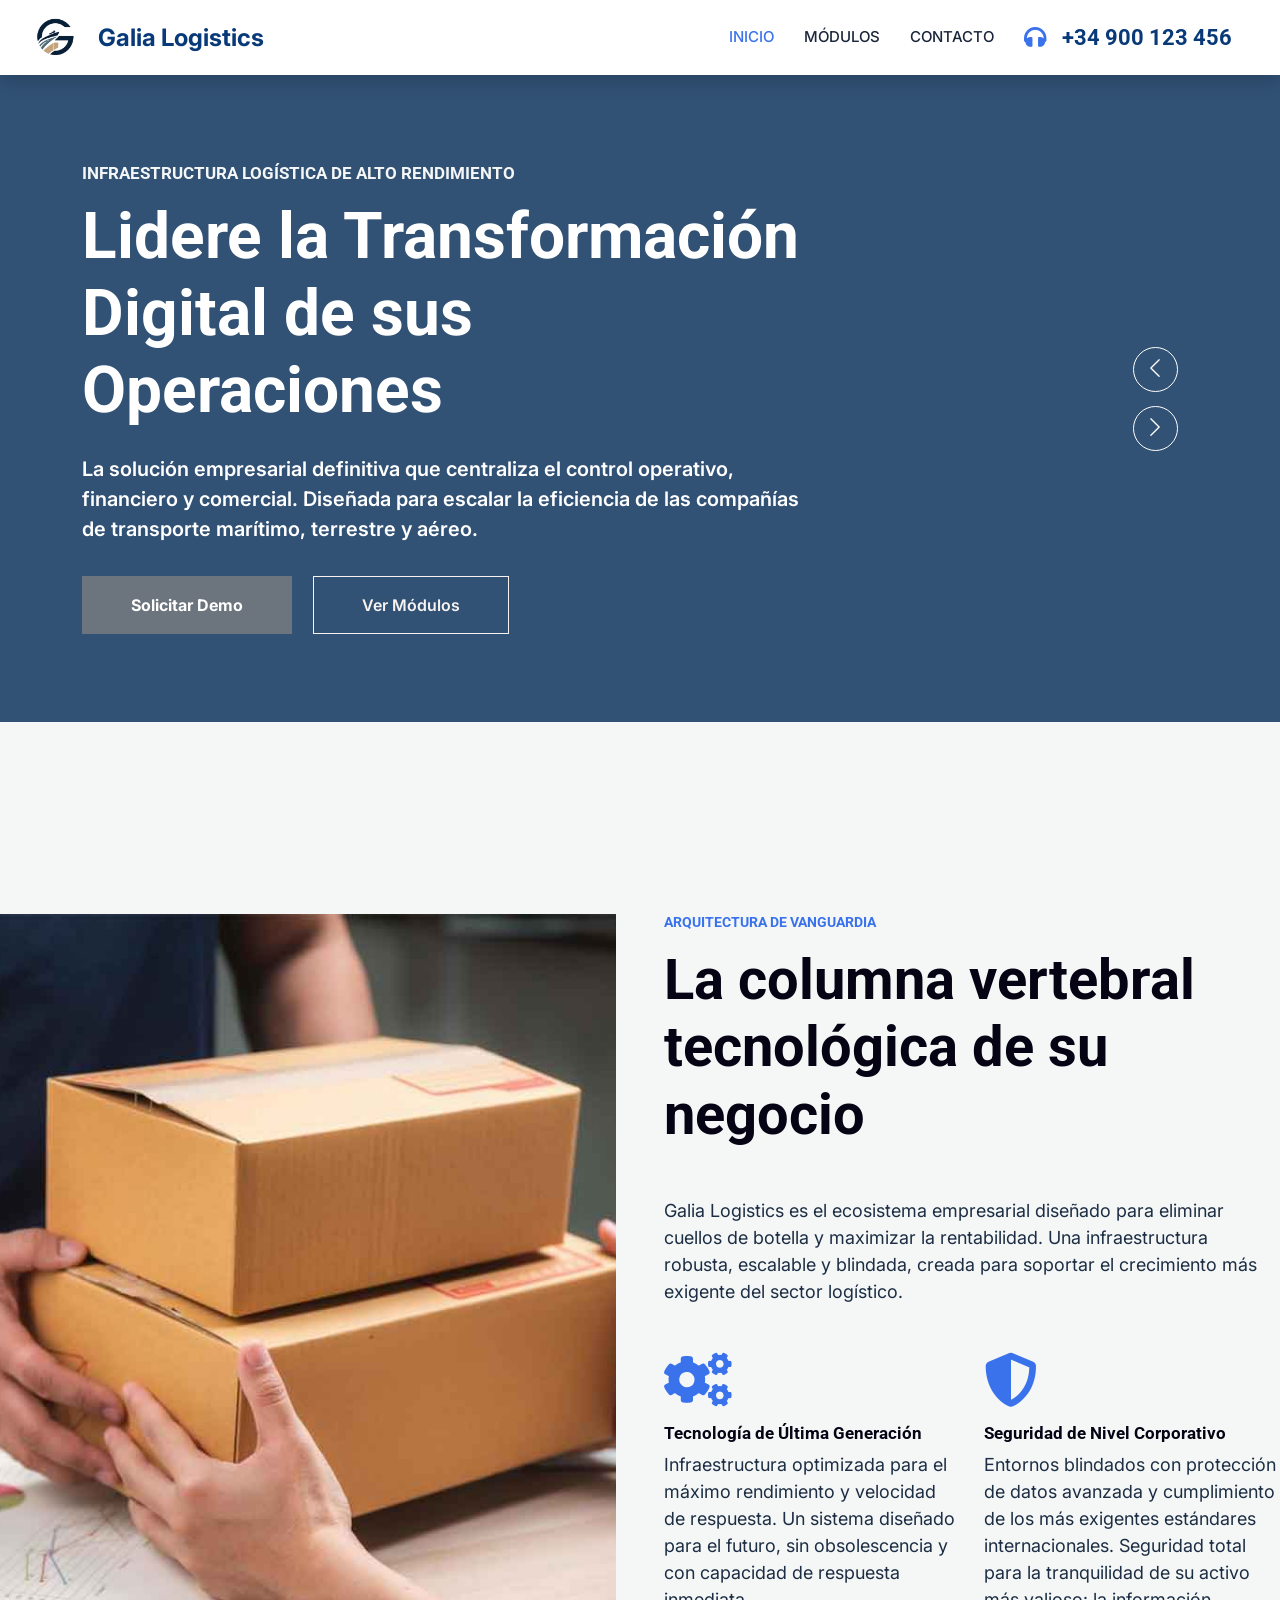
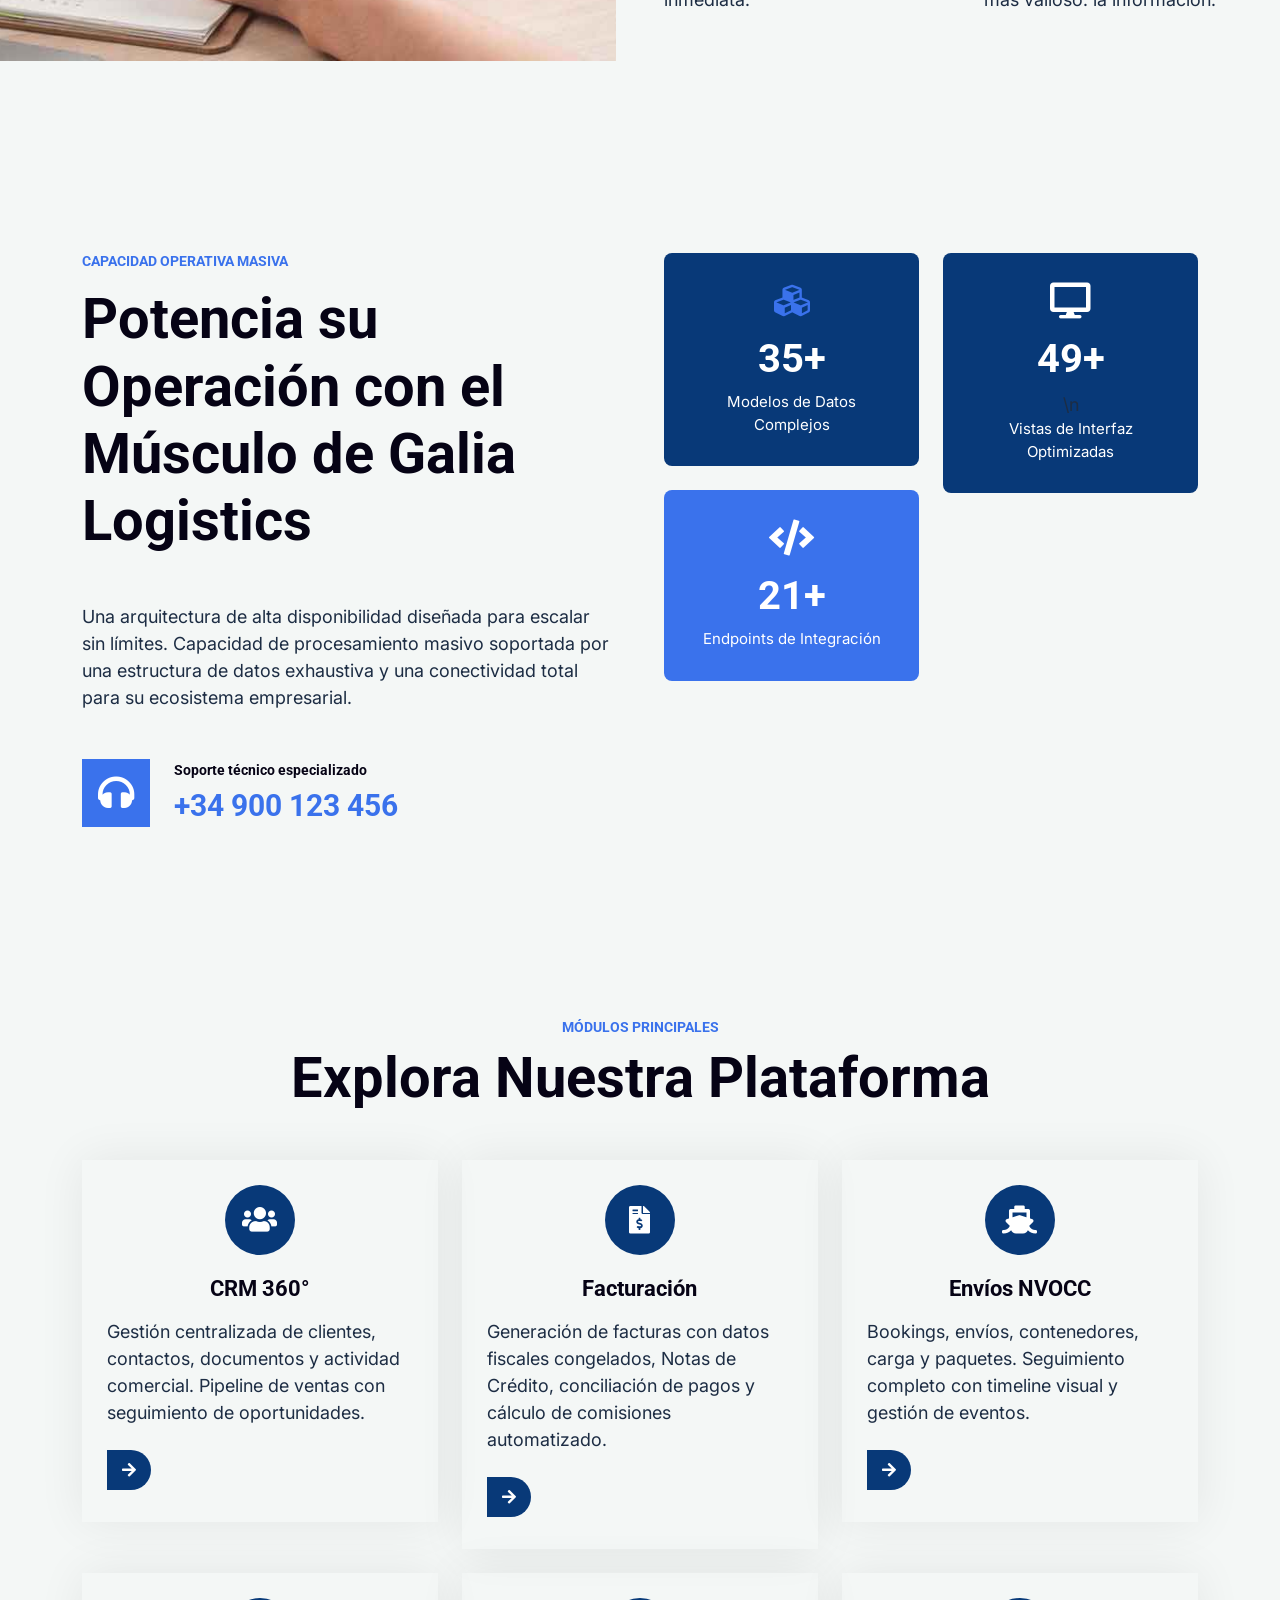
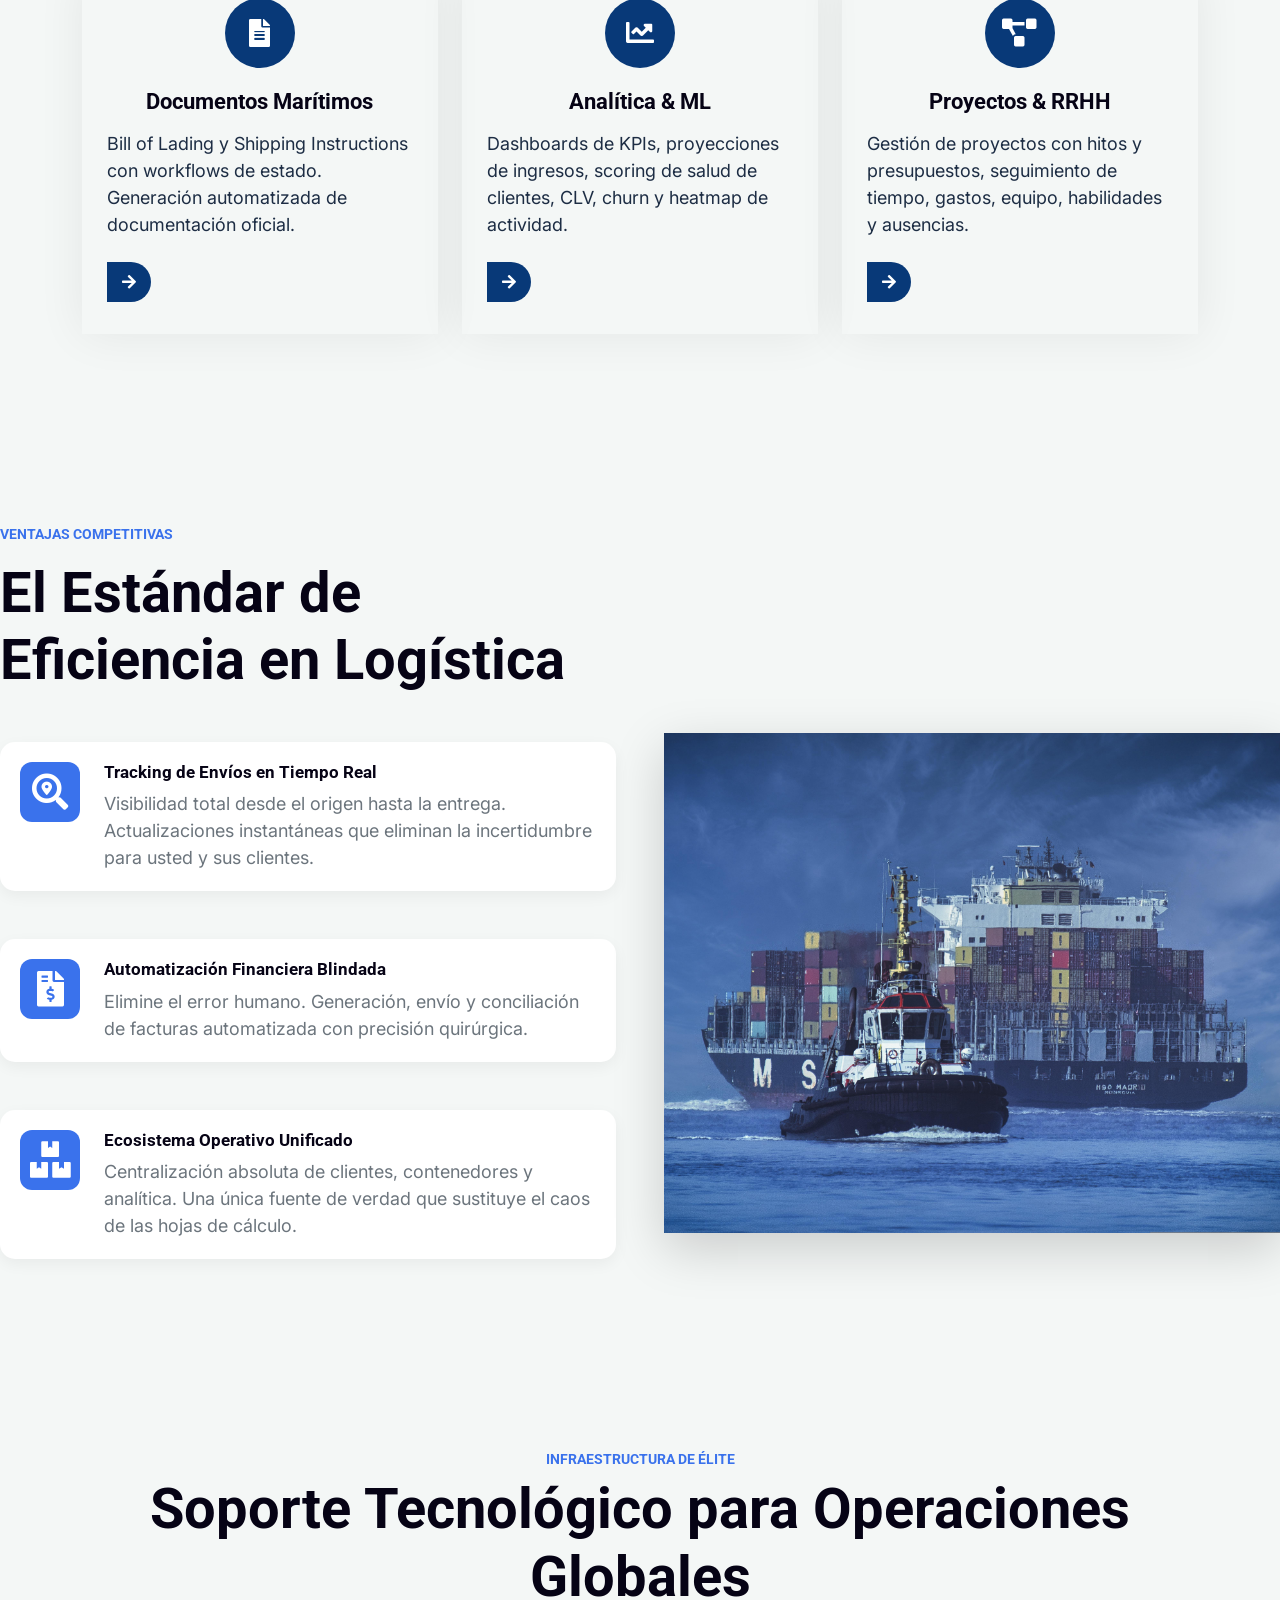
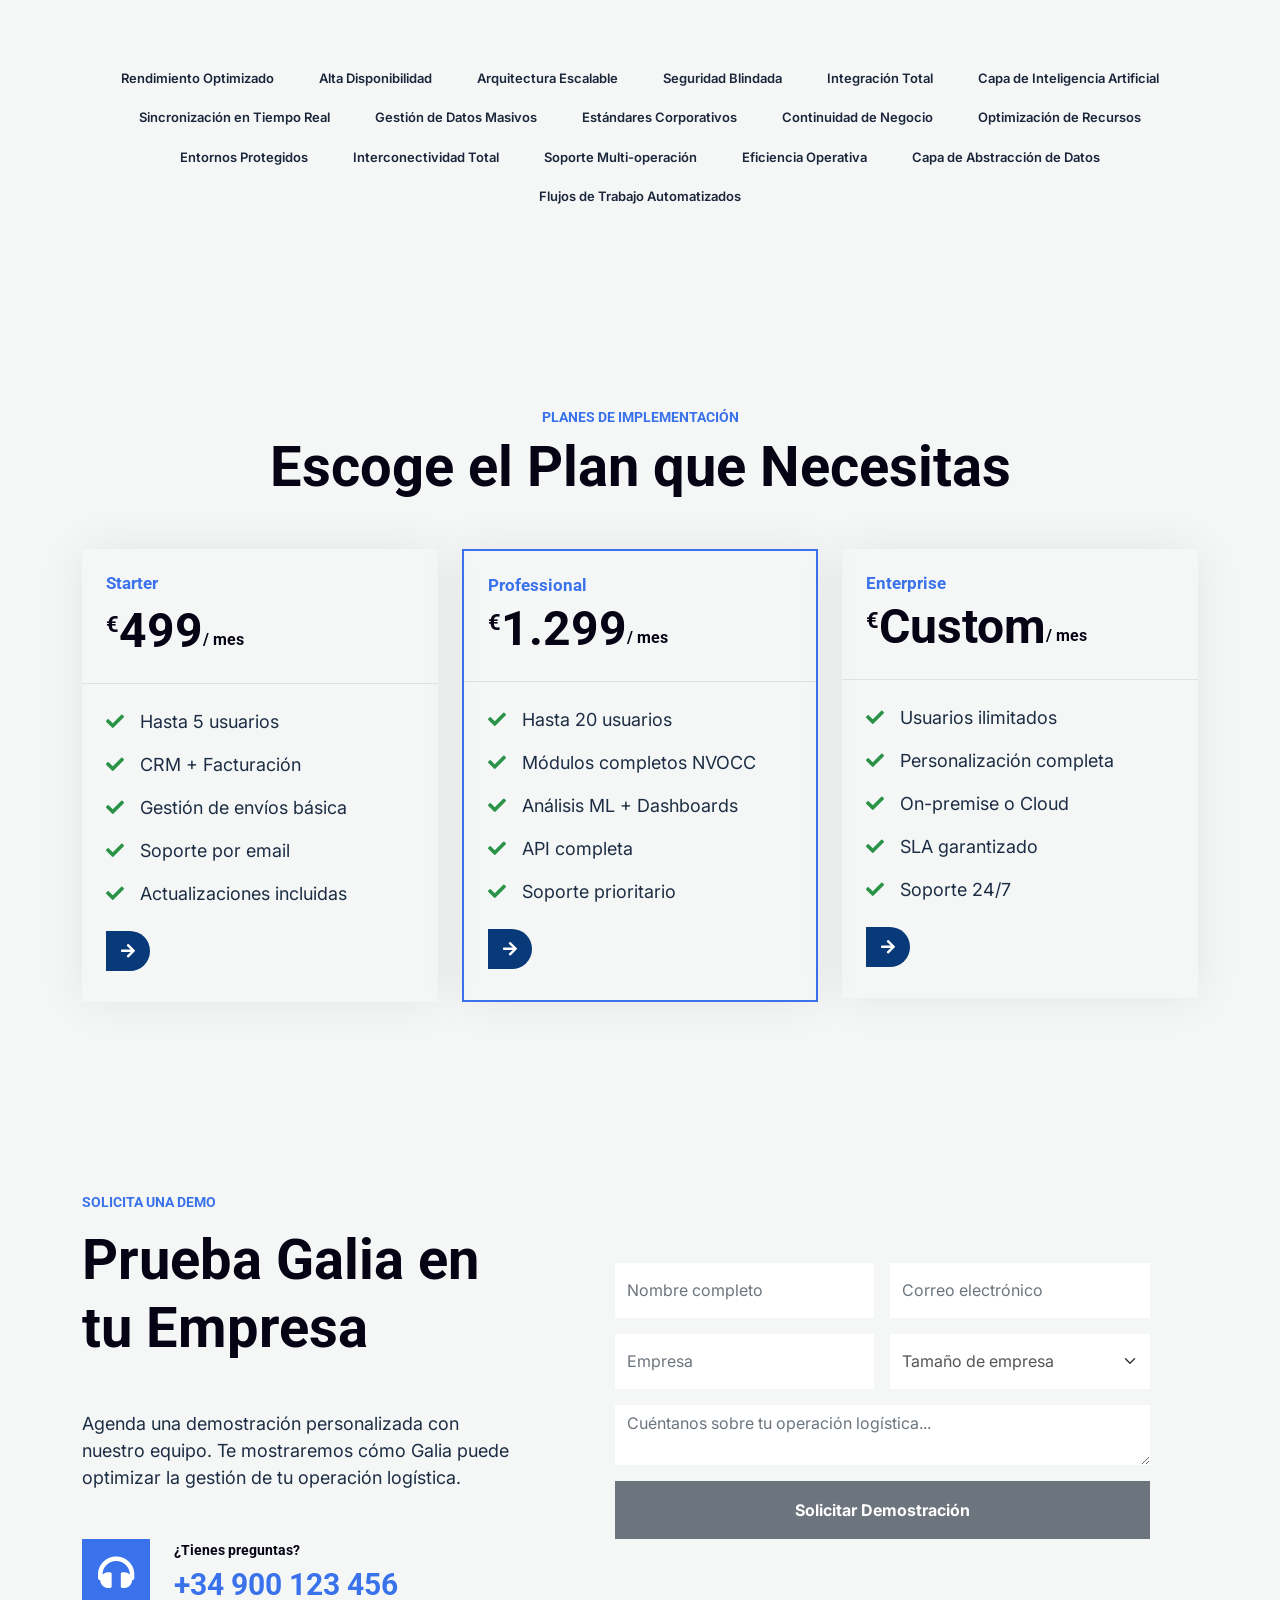
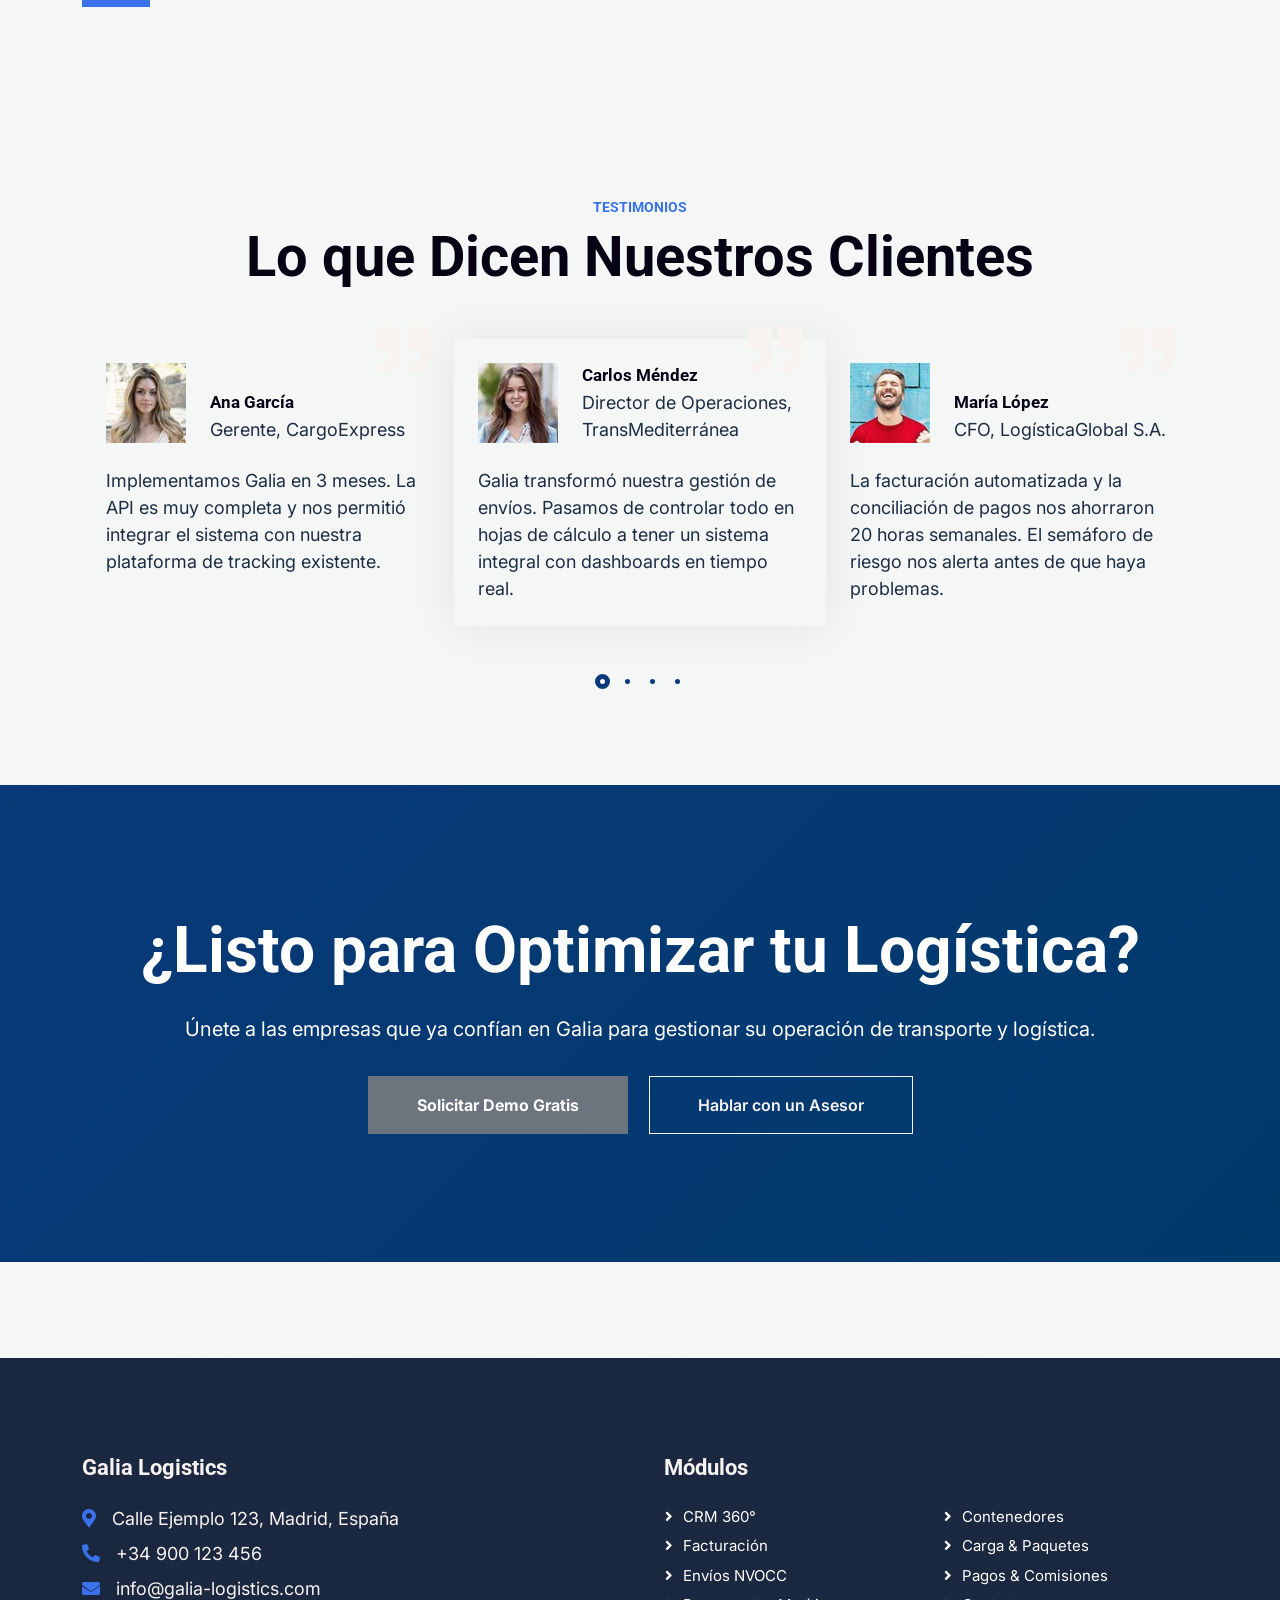
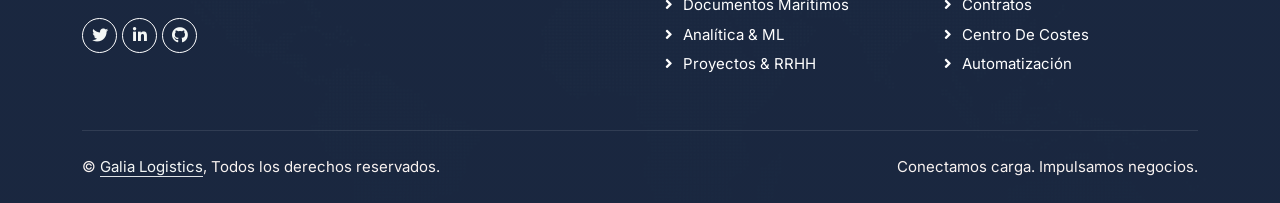
==== commit 1c023042: "Implement module modals with persuasive copy and unify footer layout" ====
--- a/index.html
+++ b/index.html
@@ -55,15 +55,7 @@
                 <a href="index.html" class="nav-item nav-link active">Inicio</a>
                 
                 <a href="service.html" class="nav-item nav-link">Módulos</a>
-                <div class="nav-item dropdown">
-                    <a href="#" class="nav-link dropdown-toggle" data-bs-toggle="dropdown">Plataforma</a>
-                    <div class="dropdown-menu fade-up m-0">
-                        
-                        <a href="price.html" class="dropdown-item">Planes</a>
-                        <a href="quote.html" class="dropdown-item">Solicitar Demo</a>
-                        <a href="testimonial.html" class="dropdown-item">Testimonios</a>
-                    </div>
-                </div>
+                
                 <a href="contact.html" class="nav-item nav-link">Contacto</a>
             </div>
             <h4 class="m-0 pe-lg-5 d-none d-lg-block"><i class="fa fa-headphones me-3" style="color: var(--secondary);"></i><span style="color: var(--primary);">+34 900 123 456</span></h4>
@@ -538,7 +530,7 @@
     <div class="container-fluid text-light footer pt-5 wow fadeIn" data-wow-delay="0.1s" style="margin-top: 6rem; background-color: var(--primary);">
         <div class="container py-5">
             <div class="row g-5">
-                <div class="col-lg-3 col-md-6">
+                <div class="col-lg-6 col-md-6">
                     <h4 class="text-light mb-4">Galia Logistics</h4>
                     <p class="mb-2"><i class="fa fa-map-marker-alt me-3" style="color: var(--secondary);"></i>Calle Ejemplo 123, Madrid, España</p>
                     <p class="mb-2"><i class="fa fa-phone-alt me-3" style="color: var(--secondary);"></i>+34 900 123 456</p>
@@ -549,28 +541,25 @@
                         <a class="btn btn-outline-light btn-social" href="#"><i class="fab fa-github"></i></a>
                     </div>
                 </div>
-                <div class="col-lg-3 col-md-6">
+                <div class="col-lg-6 col-md-6">
                     <h4 class="text-light mb-4">Módulos</h4>
-                    <a class="btn btn-link" href="service.html">CRM 360°</a>
-                    <a class="btn btn-link" href="service.html">Facturación</a>
-                    <a class="btn btn-link" href="service.html">Envíos NVOCC</a>
-                    <a class="btn btn-link" href="service.html">Documentos Marítimos</a>
-                    <a class="btn btn-link" href="service.html">Analítica & ML</a>
-                </div>
-                <div class="col-lg-3 col-md-6">
-                    <h4 class="text-light mb-4">Enlaces Rápidos</h4>
-                    
-                    
-                    <a class="btn btn-link" href="price.html">Planes</a>
-                    <a class="btn btn-link" href="contact.html">Contacto</a>
-                    <a class="btn btn-link" href="quote.html">Solicitar Demo</a>
-                </div>
-                <div class="col-lg-3 col-md-6">
-                    <h4 class="text-light mb-4">Newsletter</h4>
-                    <p>Recibe novedades sobre logística y tecnología empresarial.</p>
-                    <div class="position-relative mx-auto" style="max-width: 400px;">
-                        <input class="form-control border-0 w-100 py-3 ps-4 pe-5" type="text" placeholder="Tu correo electrónico">
-                        <button type="button" class="btn py-2 position-absolute top-0 end-0 mt-2 me-2" style="background-color: var(--secondary); color: #FFFFFF; font-weight: 700;">Suscribir</button>
+                    <div class="row">
+                        <div class="col-6">
+                            <a class="btn btn-link" href="service.html">CRM 360°</a>
+                            <a class="btn btn-link" href="service.html">Facturación</a>
+                            <a class="btn btn-link" href="service.html">Envíos NVOCC</a>
+                            <a class="btn btn-link" href="service.html">Documentos Marítimos</a>
+                            <a class="btn btn-link" href="service.html">Analítica & ML</a>
+                            <a class="btn btn-link" href="service.html">Proyectos & RRHH</a>
+                        </div>
+                        <div class="col-6">
+                            <a class="btn btn-link" href="service.html">Contenedores</a>
+                            <a class="btn btn-link" href="service.html">Carga & Paquetes</a>
+                            <a class="btn btn-link" href="service.html">Pagos & Comisiones</a>
+                            <a class="btn btn-link" href="service.html">Contratos</a>
+                            <a class="btn btn-link" href="service.html">Centro de Costes</a>
+                            <a class="btn btn-link" href="service.html">Automatización</a>
+                        </div>
                     </div>
                 </div>
             </div>
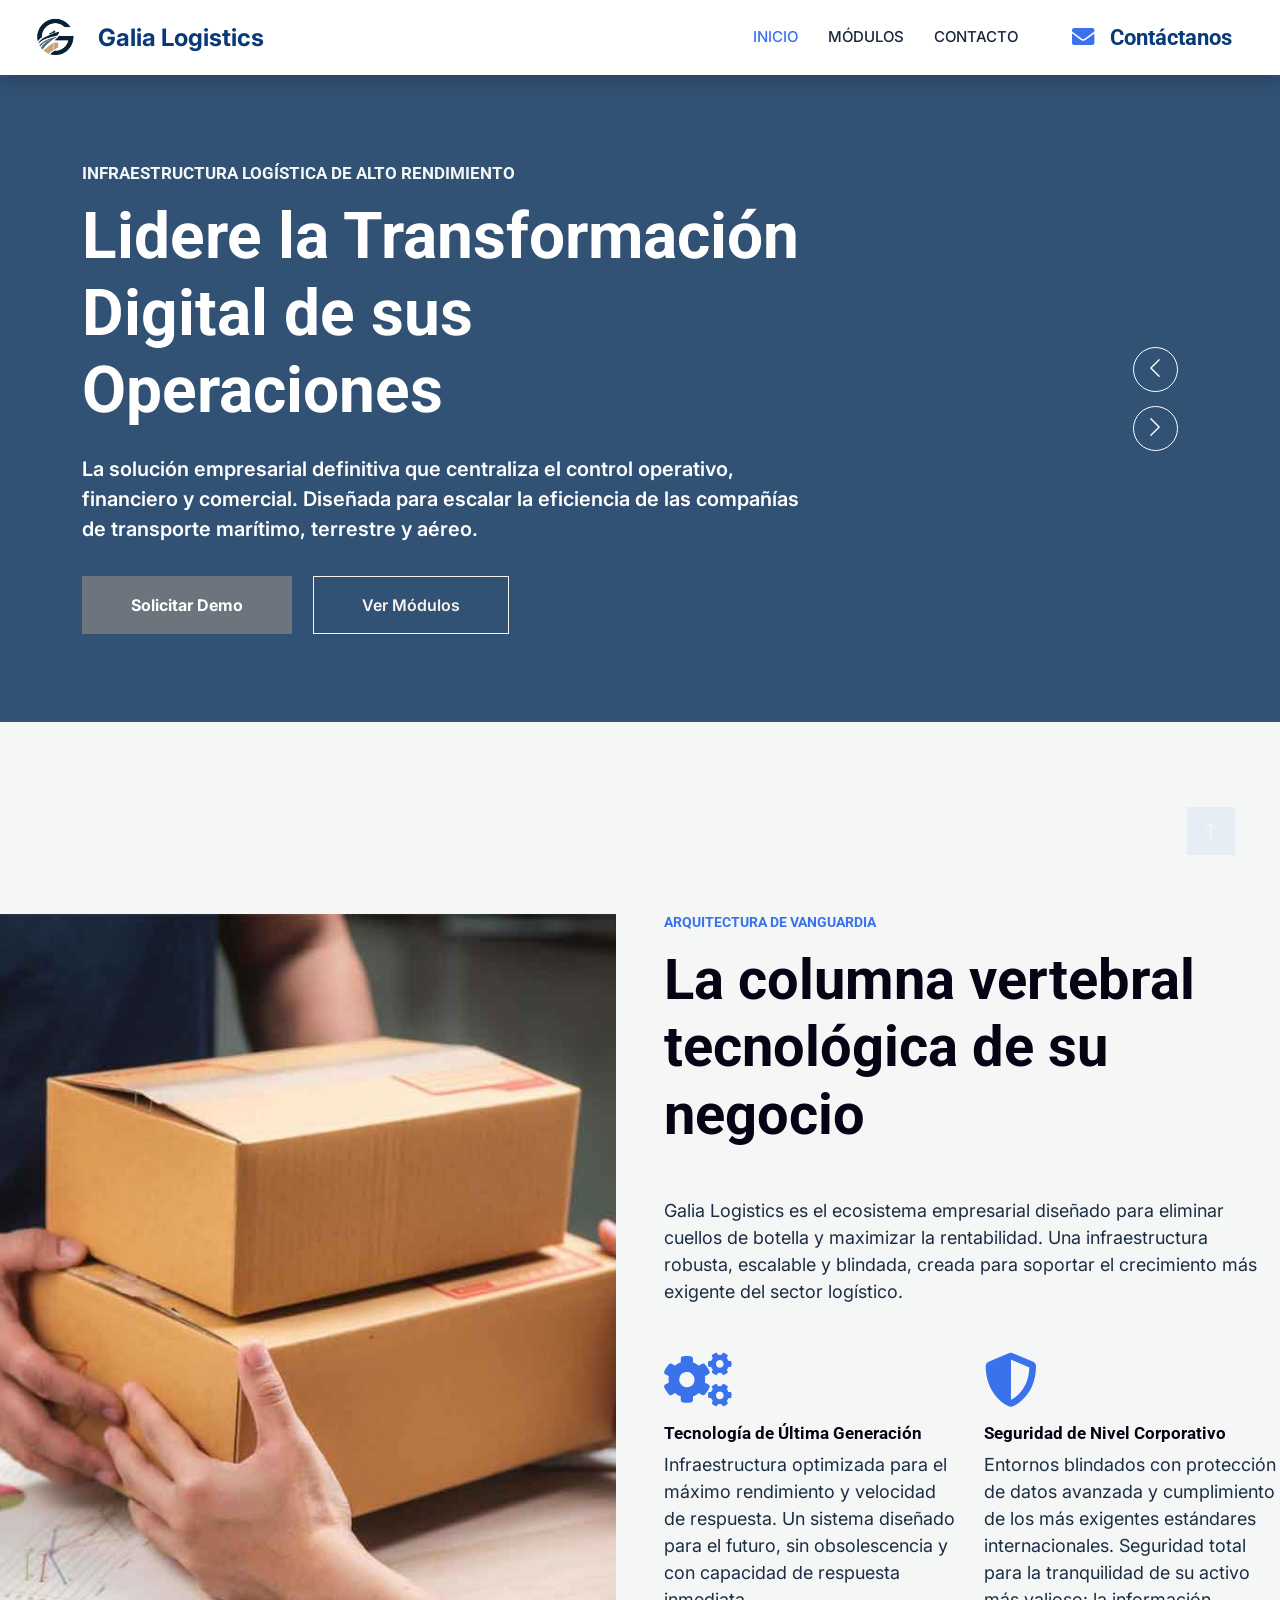
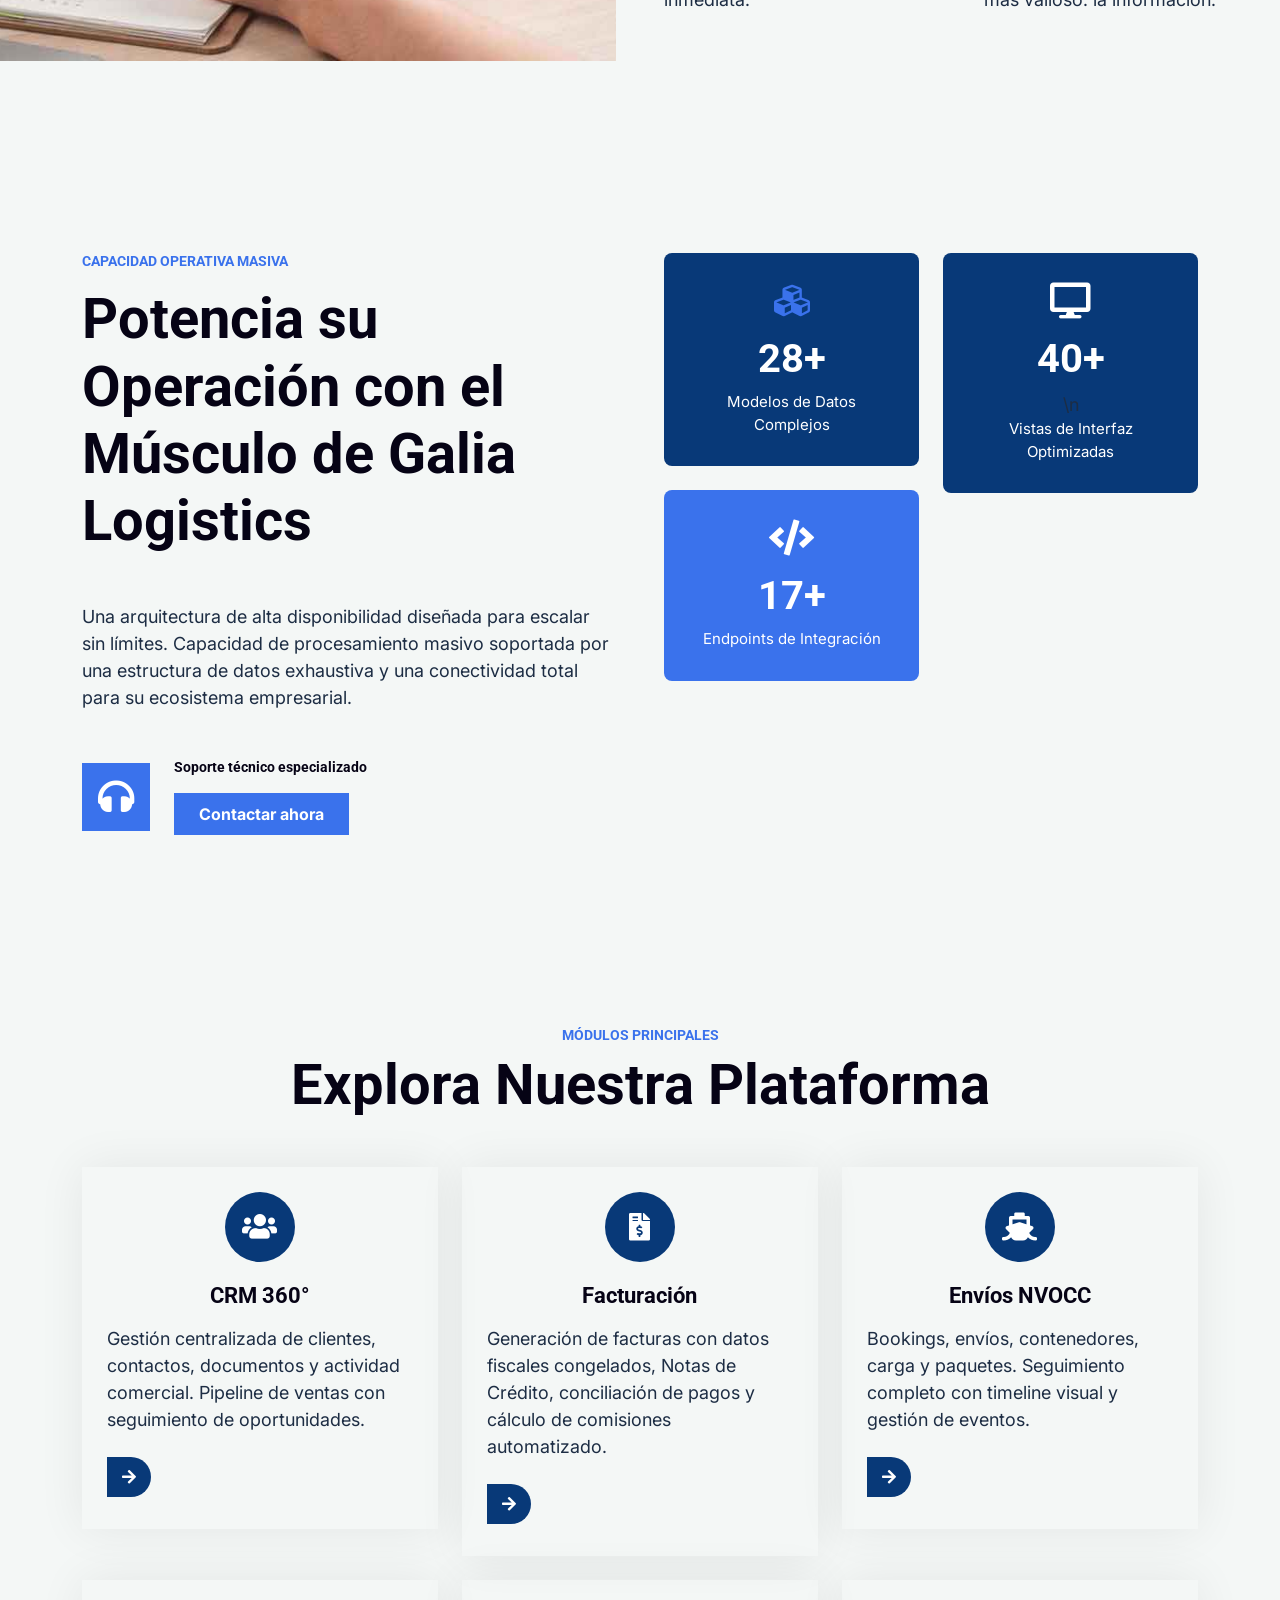
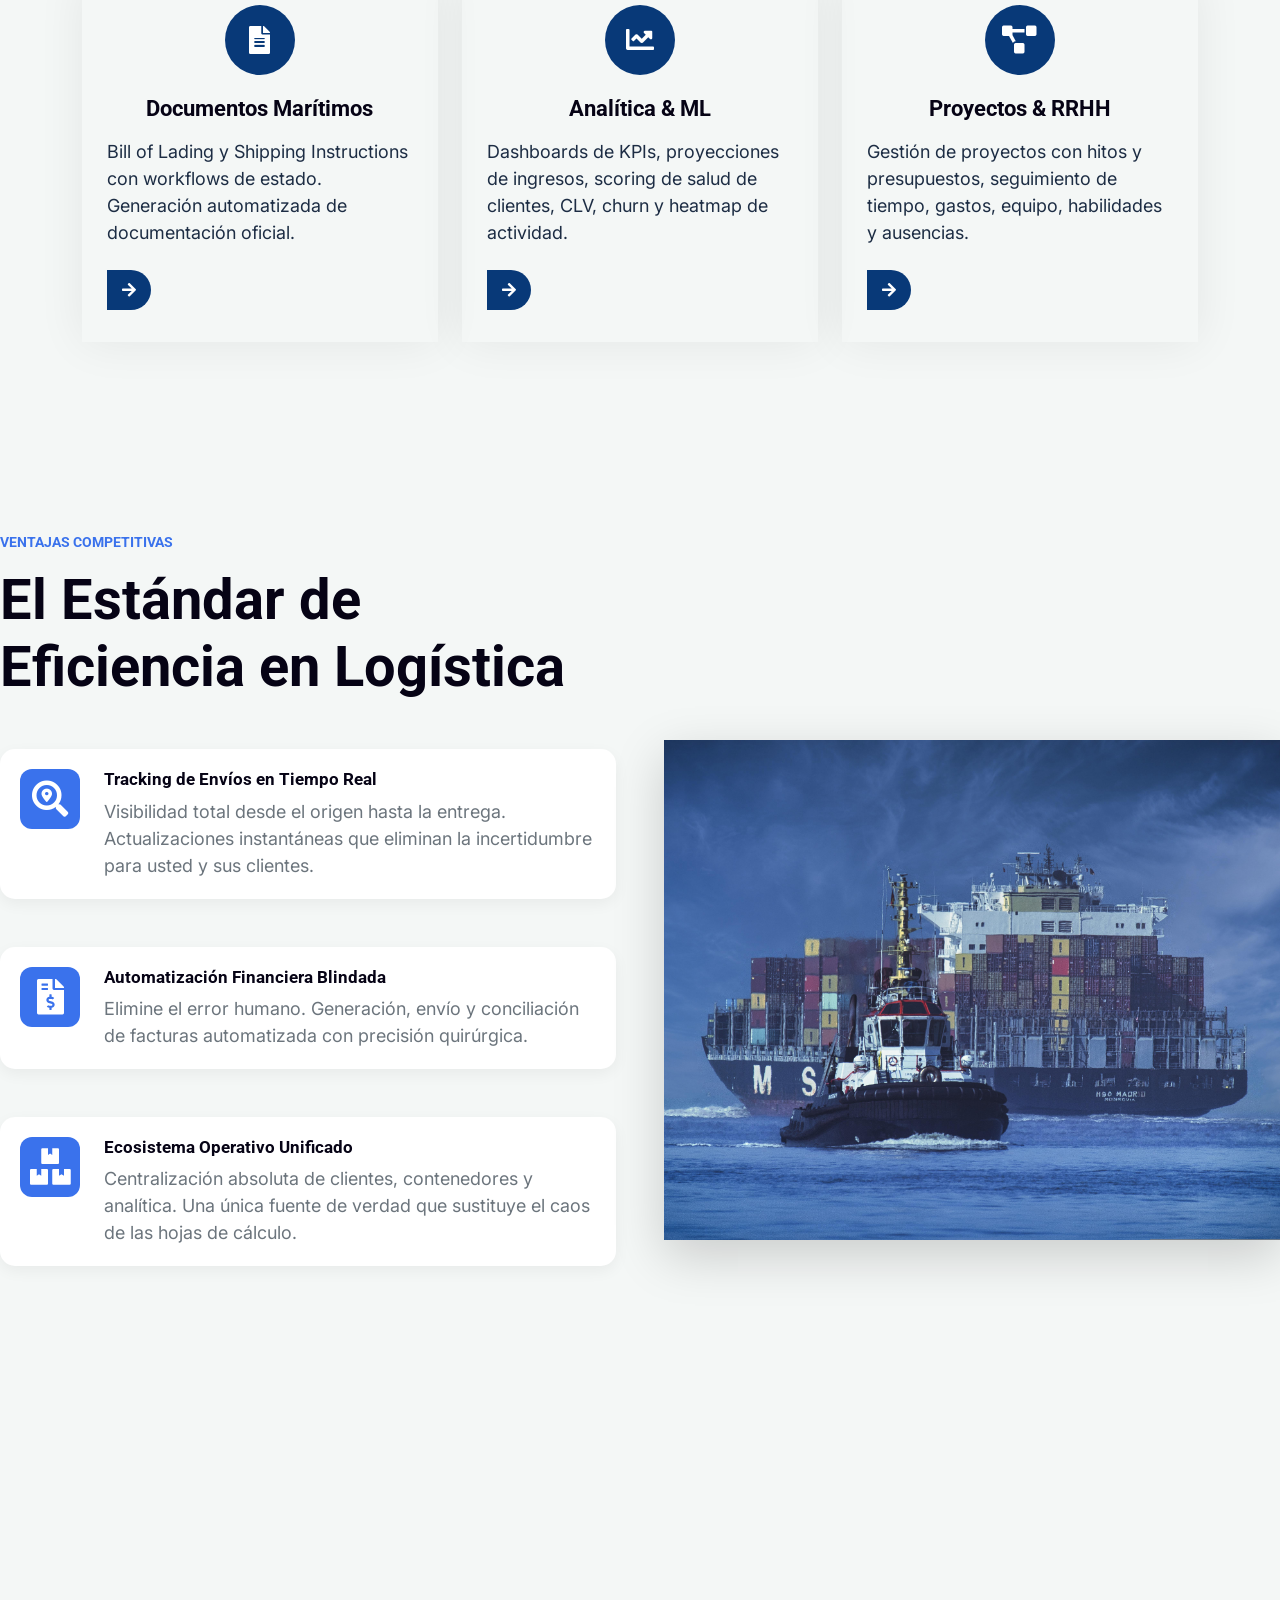
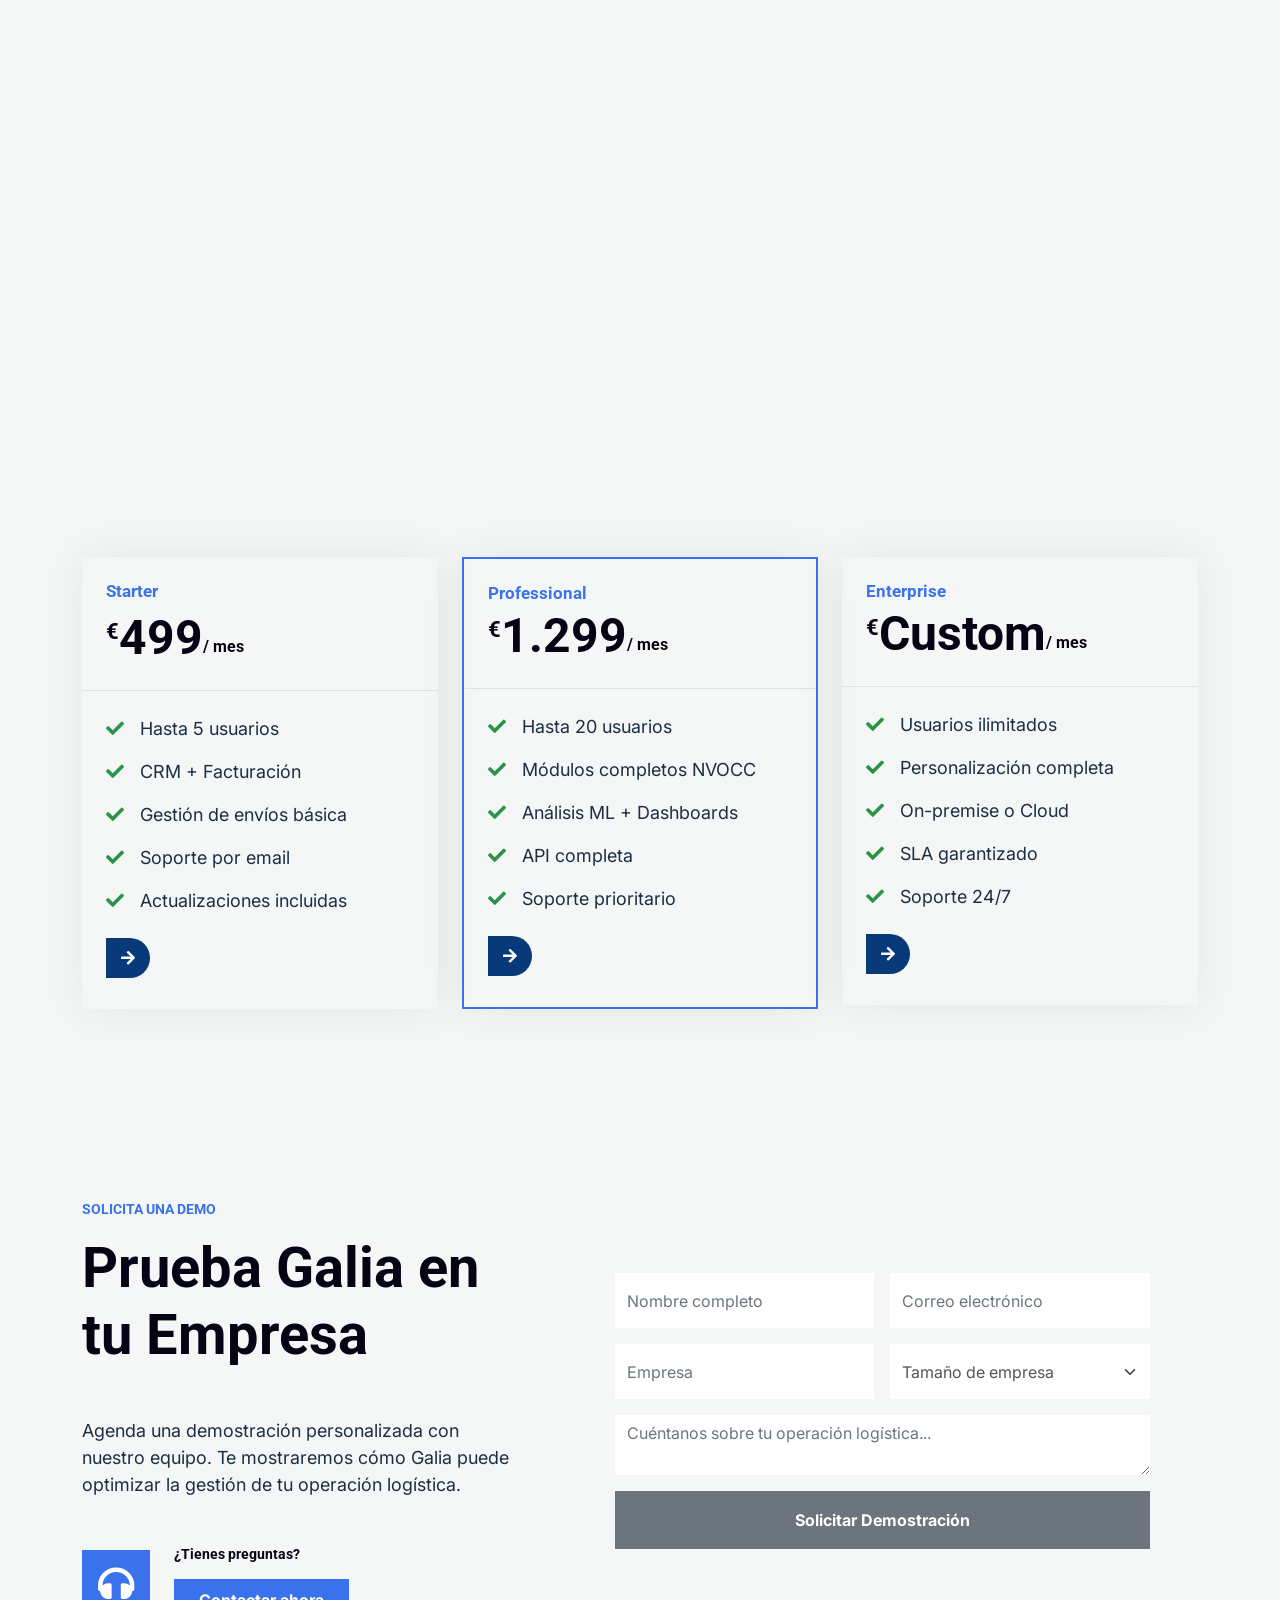
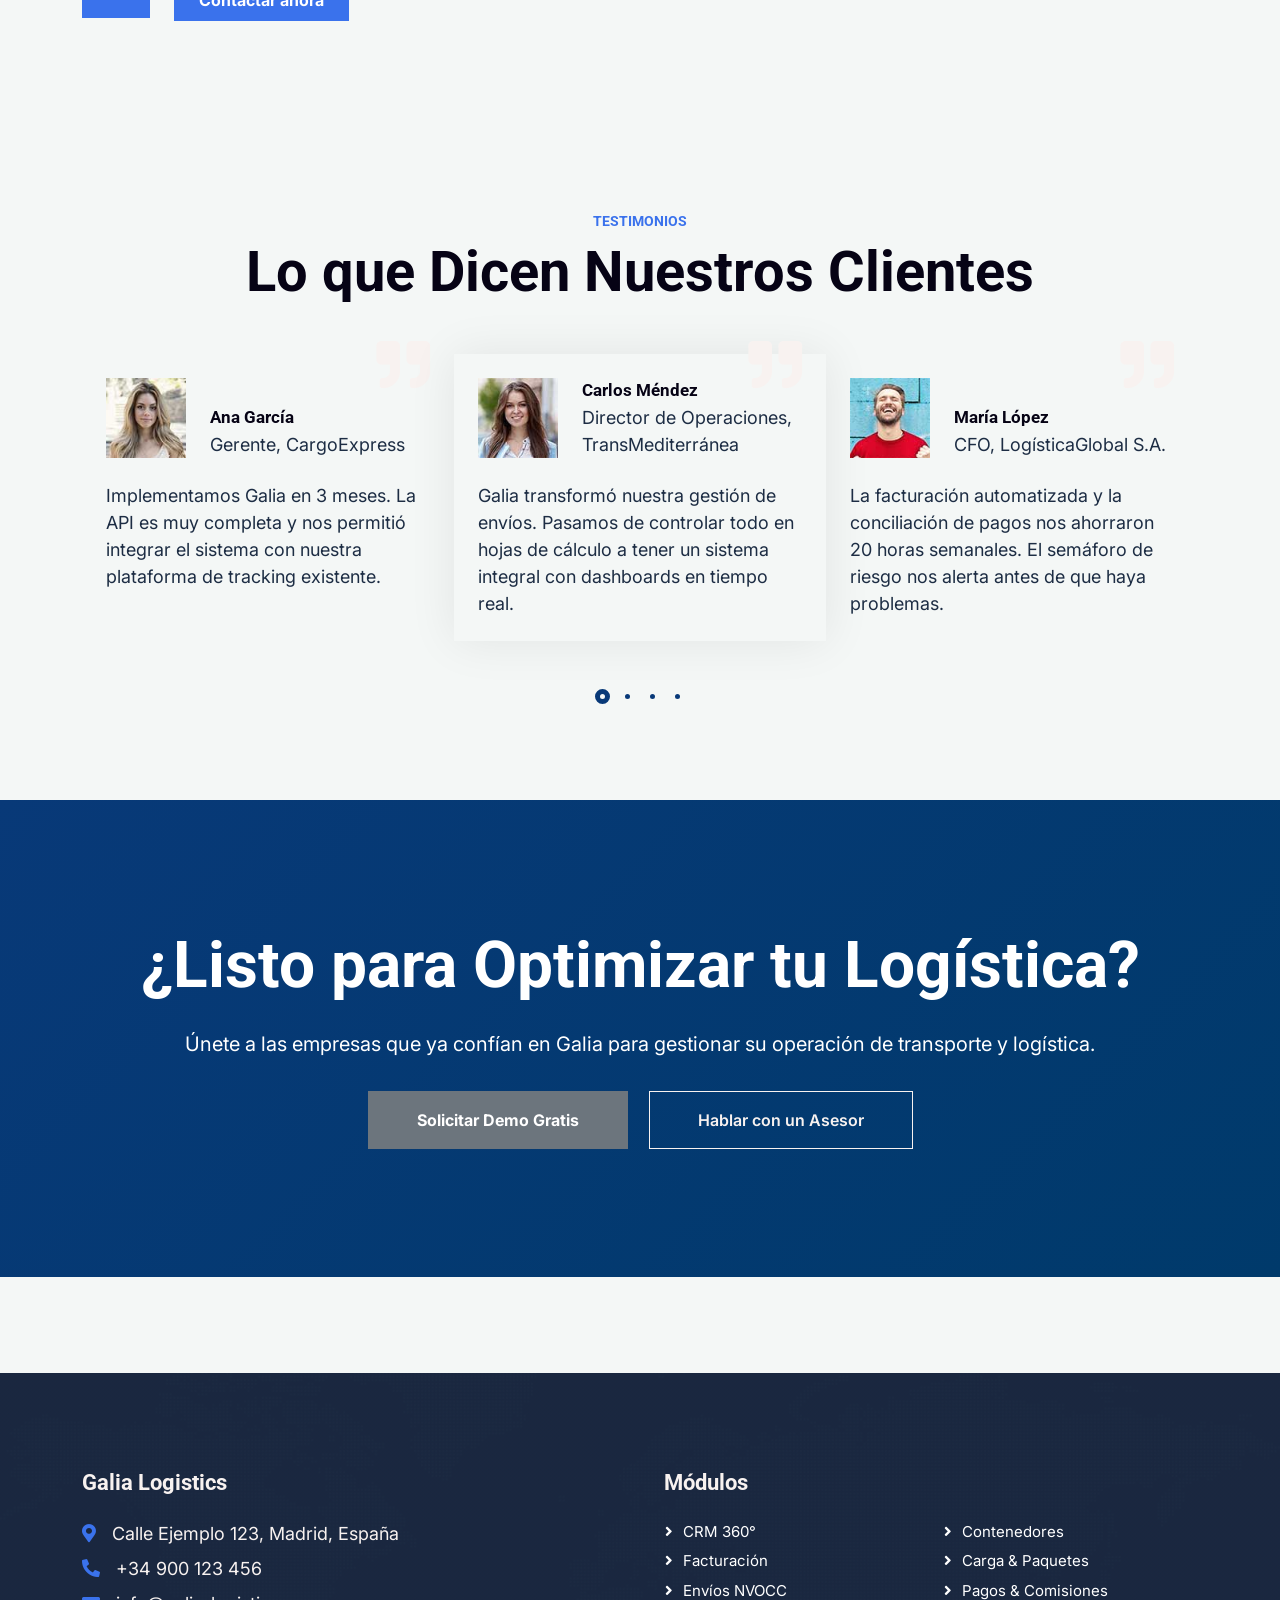
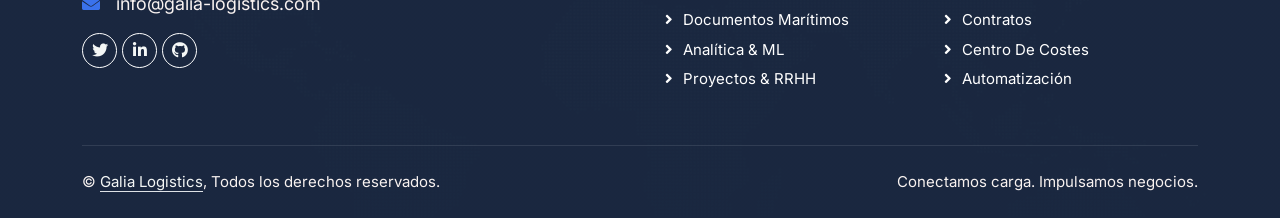
==== commit 6ffc7cb6: "Update contact CTA in header and adjust layout" ====
--- a/index.html
+++ b/index.html
@@ -58,7 +58,7 @@
                 
                 <a href="contact.html" class="nav-item nav-link">Contacto</a>
             </div>
-            <h4 class="m-0 pe-lg-5 d-none d-lg-block"><i class="fa fa-headphones me-3" style="color: var(--secondary);"></i><span style="color: var(--primary);">+34 900 123 456</span></h4>
+            <h4 class="m-0 ms-lg-4 pe-lg-5 d-none d-lg-block"><a href="contact.html" class="text-decoration-none"><i class="fa fa-envelope me-3" style="color: var(--secondary);"></i><span style="color: var(--primary);">Contáctanos</span></a></h4>
         </div>
     </nav>
     <!-- Navbar End -->
@@ -76,7 +76,7 @@
                                  <h5 class="text-uppercase mb-3 animated slideInDown" style="color: var(--light);">Infraestructura Logística de Alto Rendimiento</h5>
                                  <h1 class="display-3 text-white animated slideInDown mb-4">Lidere la Transformación Digital de sus Operaciones</h1>
                                  <p class="fs-5 fw-medium text-white mb-4 pb-2">La solución empresarial definitiva que centraliza el control operativo, financiero y comercial. Diseñada para escalar la eficiencia de las compañías de transporte marítimo, terrestre y aéreo.</p>
-                                <a href="quote.html" class="btn py-md-3 px-md-5 me-3 animated slideInLeft" style="background-color: var(--accent); color: #FFFFFF; font-weight: 700;">Solicitar Demo</a>
+                                <a href="contact.html" class="btn py-md-3 px-md-5 me-3 animated slideInLeft" style="background-color: var(--accent); color: #FFFFFF; font-weight: 700;">Solicitar Demo</a>
                                 <a href="service.html" class="btn btn-outline-light py-md-3 px-md-5 animated slideInRight">Ver Módulos</a>
                             </div>
                         </div>
@@ -149,7 +149,7 @@
                         <i class="fa fa-headphones fa-2x flex-shrink-0 p-3 text-white" style="background-color: var(--secondary);"></i>
                         <div class="ps-4">
                             <h6>Soporte técnico especializado</h6>
-                            <h3 class="m-0" style="color: var(--secondary);">+34 900 123 456</h3>
+                            <a href="contact.html" class="btn py-2 px-4 mt-2" style="background-color: var(--secondary); color: #FFFFFF; font-weight: 700;">Contactar ahora</a>
                         </div>
                     </div>
                 </div>
@@ -354,7 +354,7 @@
                             <p><i class="fa fa-check text-success me-3"></i>Gestión de envíos básica</p>
                             <p><i class="fa fa-check text-success me-3"></i>Soporte por email</p>
                             <p><i class="fa fa-check text-success me-3"></i>Actualizaciones incluidas</p>
-                            <a class="btn-slide mt-2" href="quote.html"><i class="fa fa-arrow-right"></i><span>Contactar</span></a>
+                            <a class="btn-slide mt-2" href="contact.html"><i class="fa fa-arrow-right"></i><span>Contactar</span></a>
                         </div>
                     </div>
                 </div>
@@ -373,7 +373,7 @@
                             <p><i class="fa fa-check text-success me-3"></i>Análisis ML + Dashboards</p>
                             <p><i class="fa fa-check text-success me-3"></i>API completa</p>
                             <p><i class="fa fa-check text-success me-3"></i>Soporte prioritario</p>
-                            <a class="btn-slide mt-2" href="quote.html"><i class="fa fa-arrow-right"></i><span>Contactar</span></a>
+                            <a class="btn-slide mt-2" href="contact.html"><i class="fa fa-arrow-right"></i><span>Contactar</span></a>
                         </div>
                     </div>
                 </div>
@@ -392,7 +392,7 @@
                             <p><i class="fa fa-check text-success me-3"></i>On-premise o Cloud</p>
                             <p><i class="fa fa-check text-success me-3"></i>SLA garantizado</p>
                             <p><i class="fa fa-check text-success me-3"></i>Soporte 24/7</p>
-                            <a class="btn-slide mt-2" href="quote.html"><i class="fa fa-arrow-right"></i><span>Contactar</span></a>
+                            <a class="btn-slide mt-2" href="contact.html"><i class="fa fa-arrow-right"></i><span>Contactar</span></a>
                         </div>
                     </div>
                 </div>
@@ -414,7 +414,7 @@
                         <i class="fa fa-headphones fa-2x flex-shrink-0 p-3 text-white" style="background-color: var(--secondary);"></i>
                         <div class="ps-4">
                             <h6>¿Tienes preguntas?</h6>
-                            <h3 class="m-0" style="color: var(--secondary);">+34 900 123 456</h3>
+                            <a href="contact.html" class="btn py-2 px-4 mt-2" style="background-color: var(--secondary); color: #FFFFFF; font-weight: 700;">Contactar ahora</a>
                         </div>
                     </div>
                 </div>
@@ -519,7 +519,7 @@
         <div class="container text-center py-5">
             <h1 class="display-3 text-white animated slideInDown mb-4">¿Listo para Optimizar tu Logística?</h1>
             <p class="fs-5 mb-4 pb-2">Únete a las empresas que ya confían en Galia para gestionar su operación de transporte y logística.</p>
-            <a href="quote.html" class="btn py-md-3 px-md-5 me-3 animated slideInLeft" style="background-color: var(--accent); color: #FFFFFF; font-weight: 700;">Solicitar Demo Gratis</a>
+            <a href="contact.html" class="btn py-md-3 px-md-5 me-3 animated slideInLeft" style="background-color: var(--accent); color: #FFFFFF; font-weight: 700;">Solicitar Demo Gratis</a>
             <a href="contact.html" class="btn btn-outline-light py-md-3 px-md-5 animated slideInRight">Hablar con un Asesor</a>
         </div>
     </div>
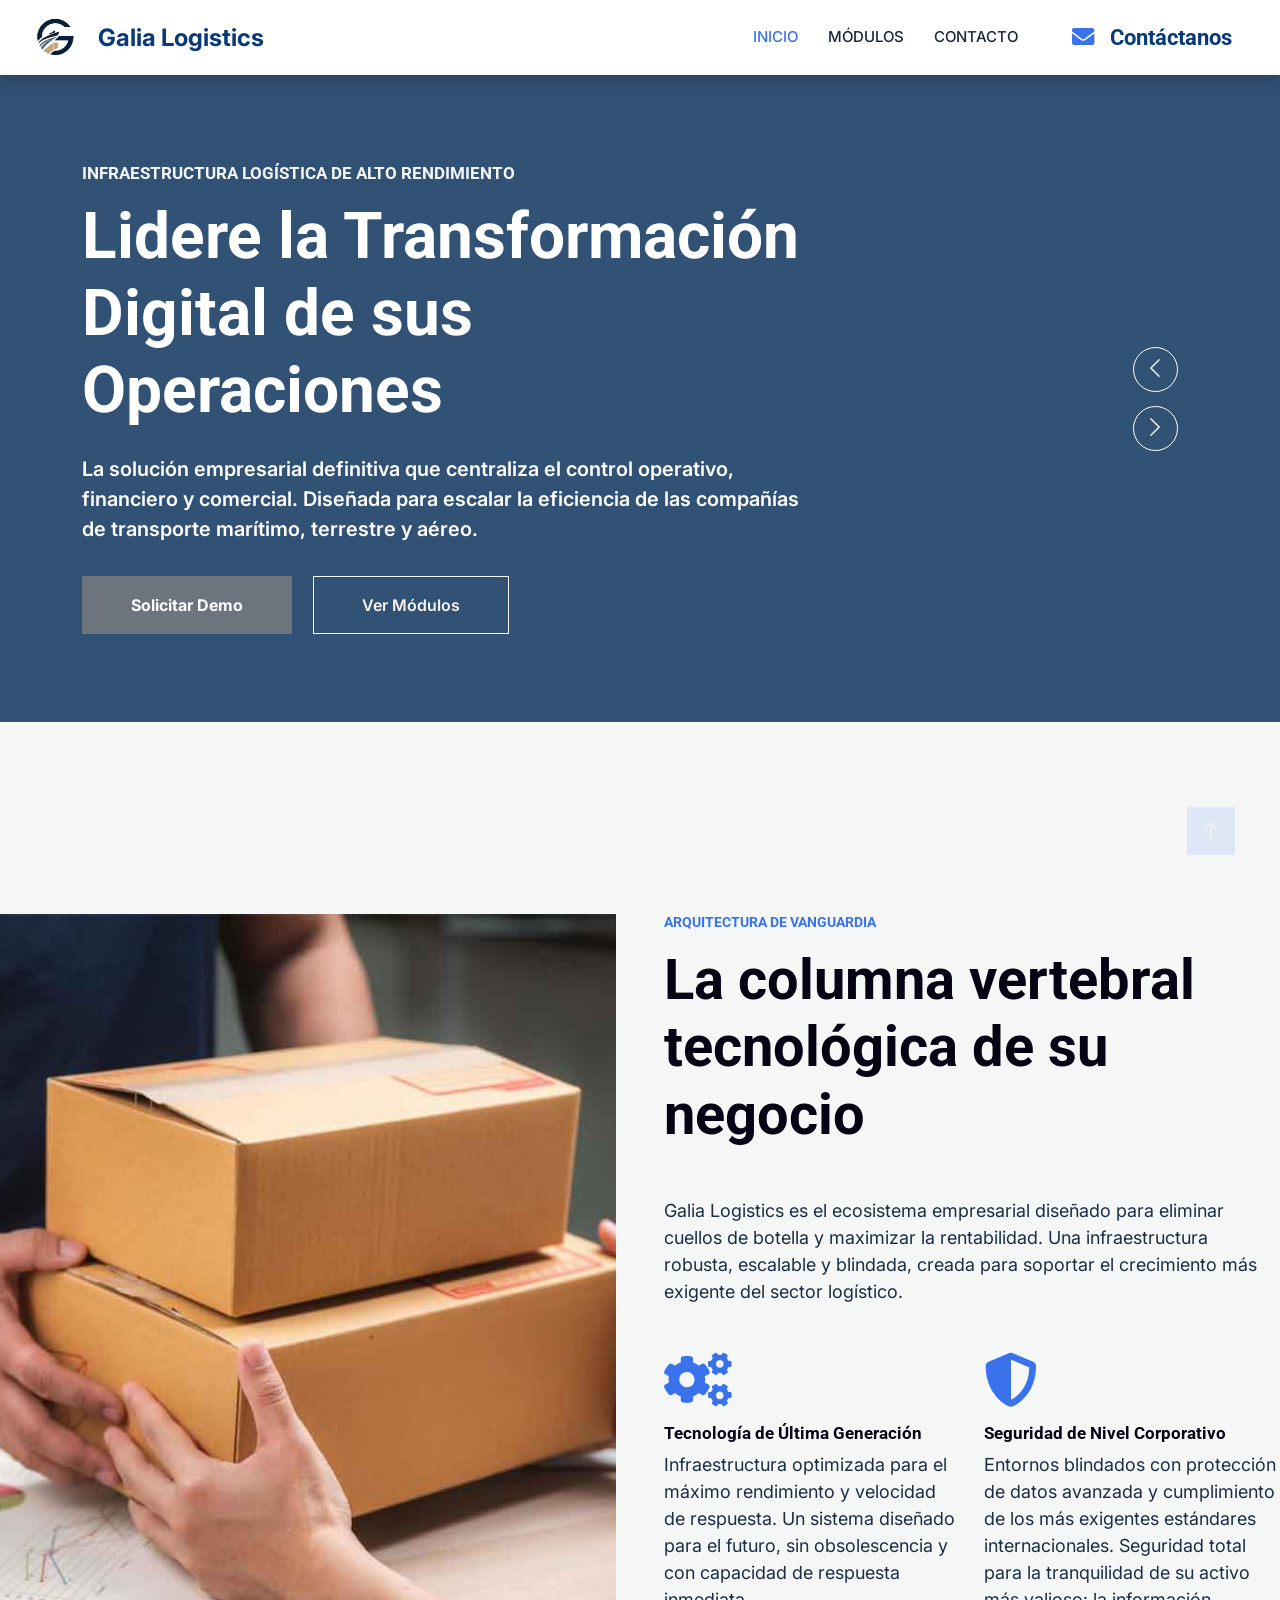
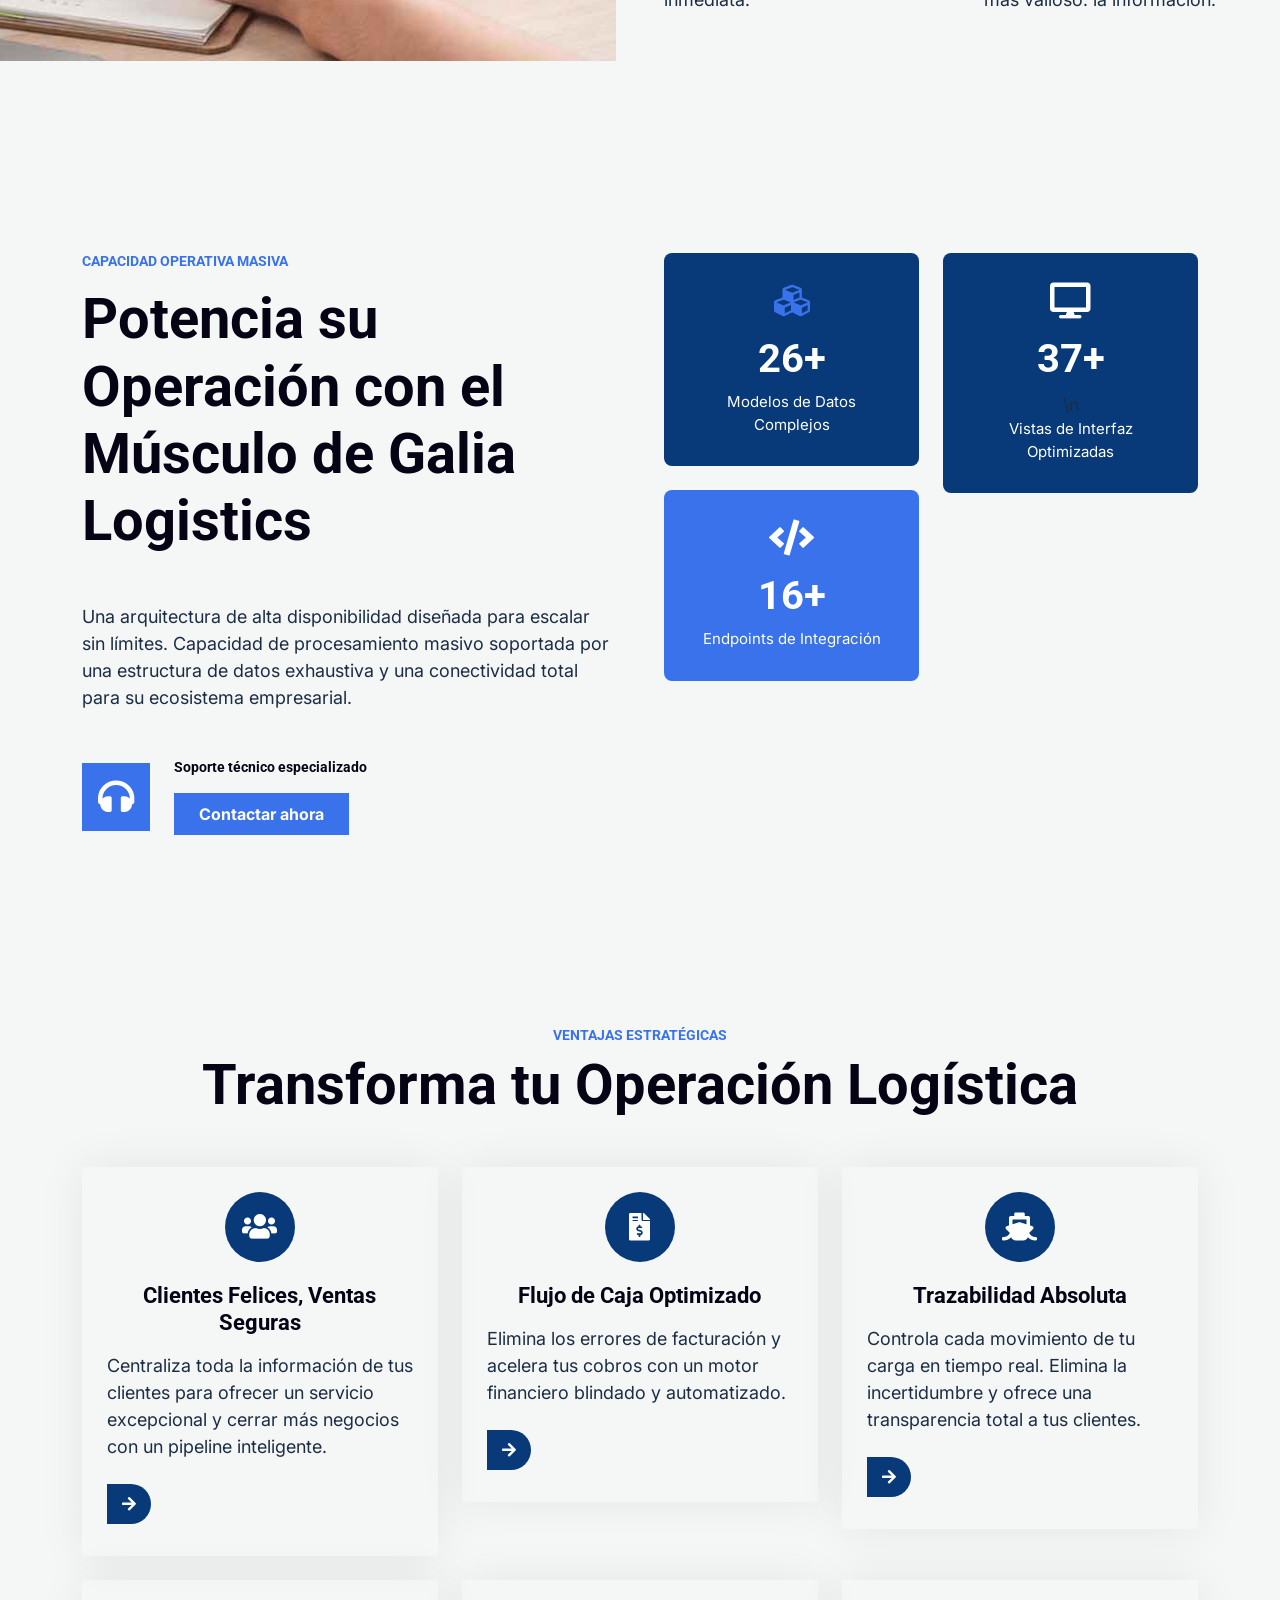
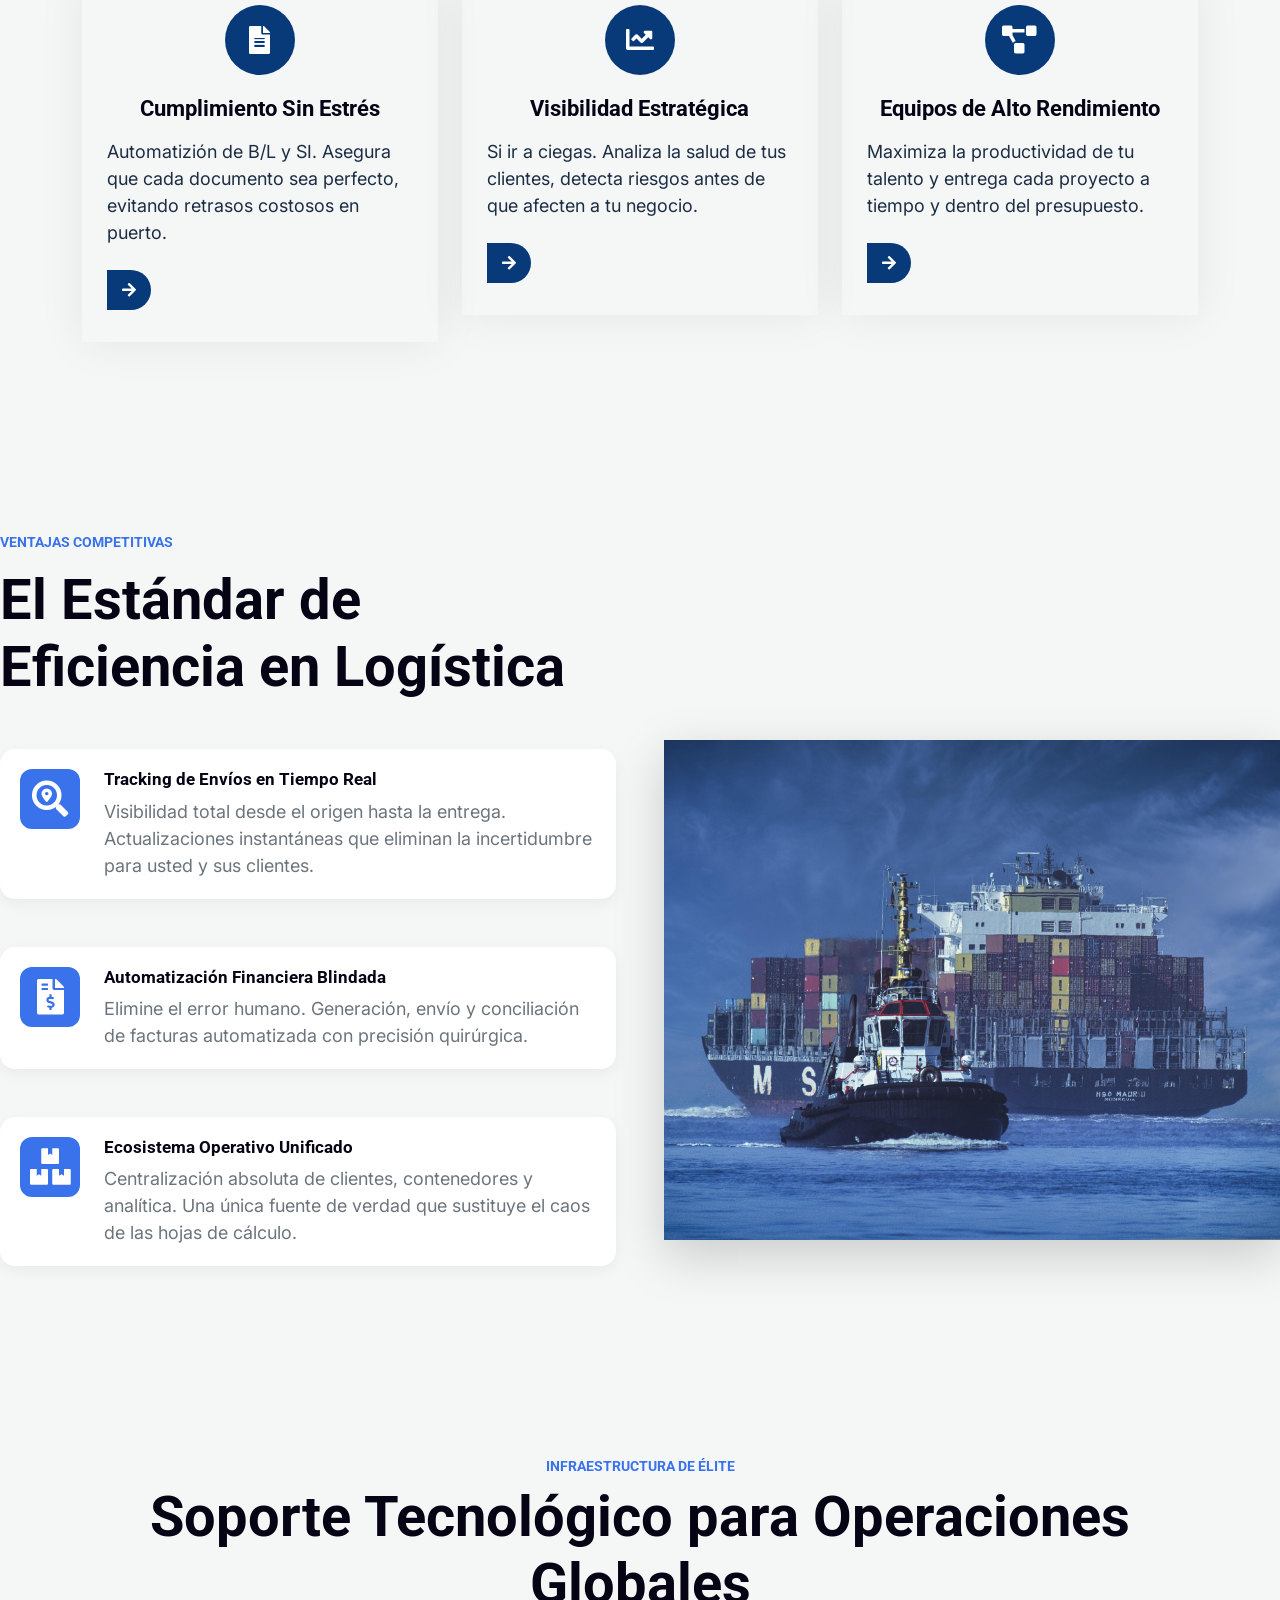
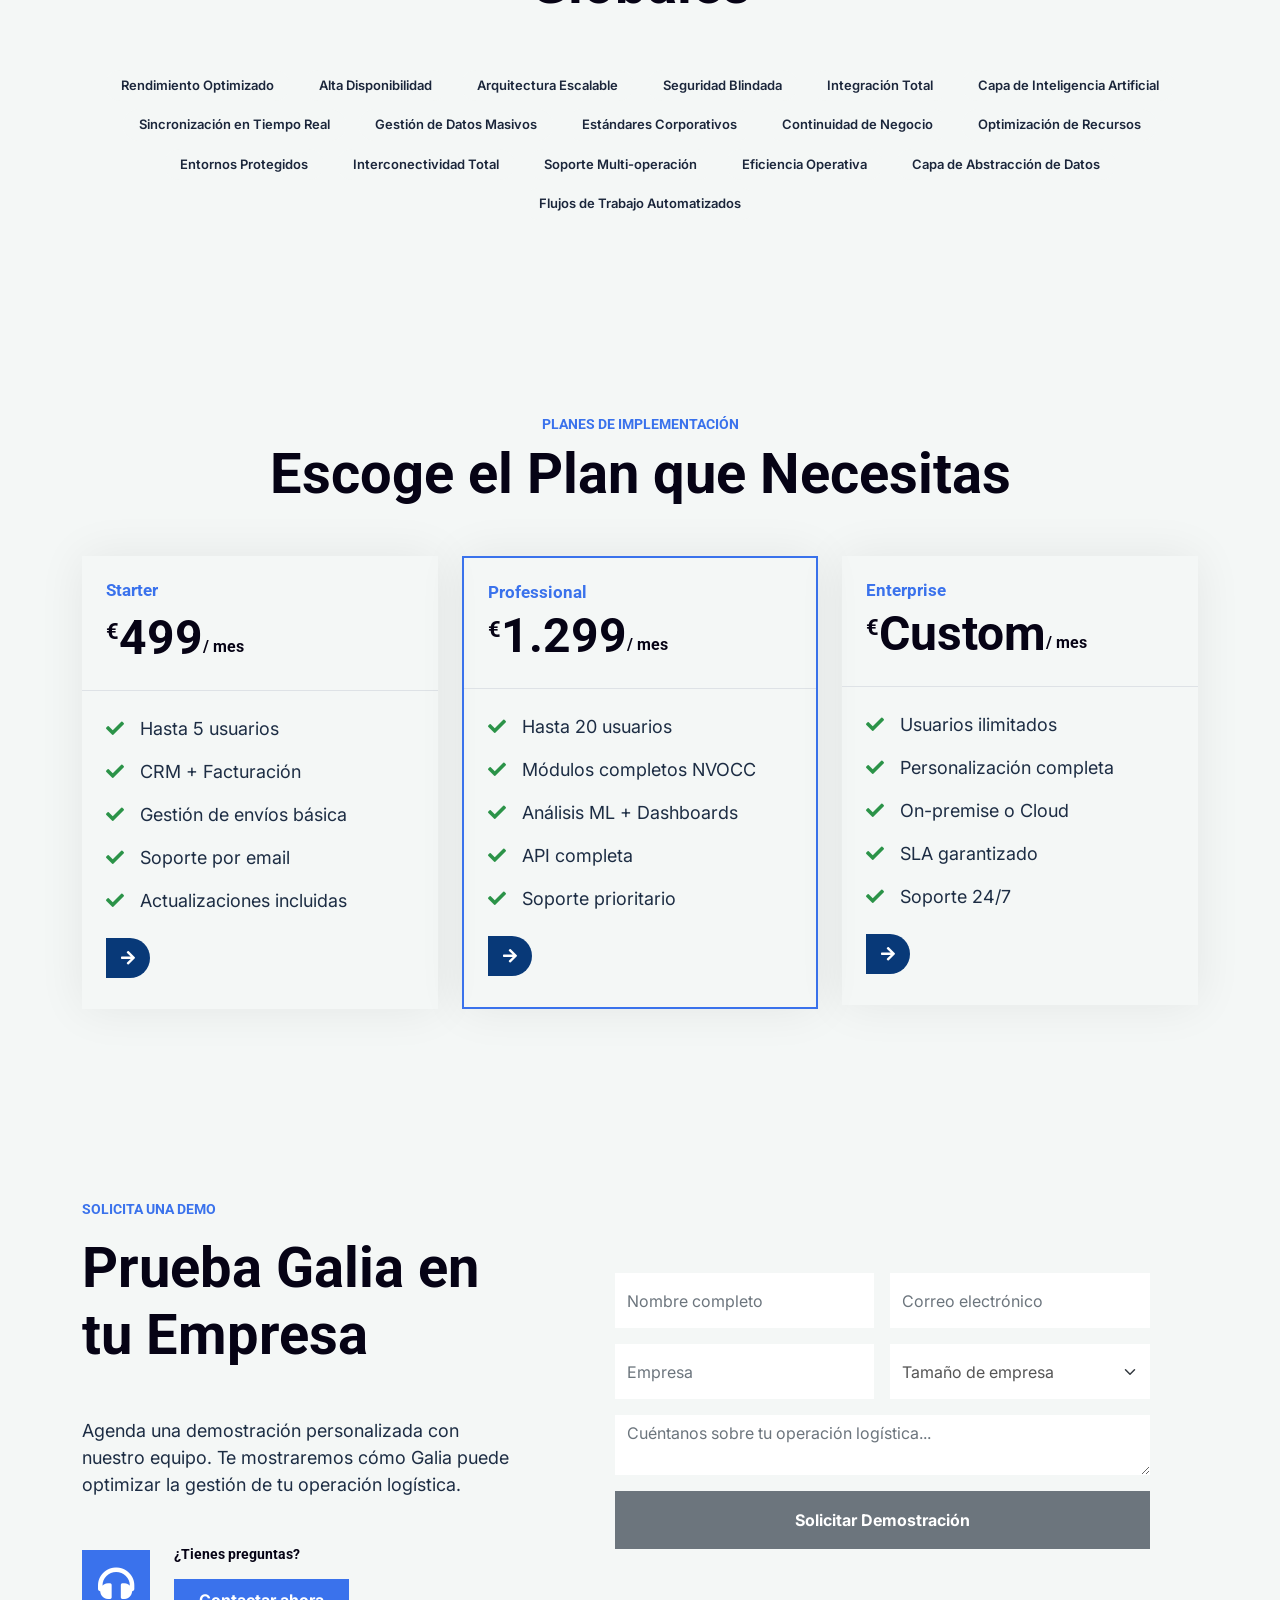
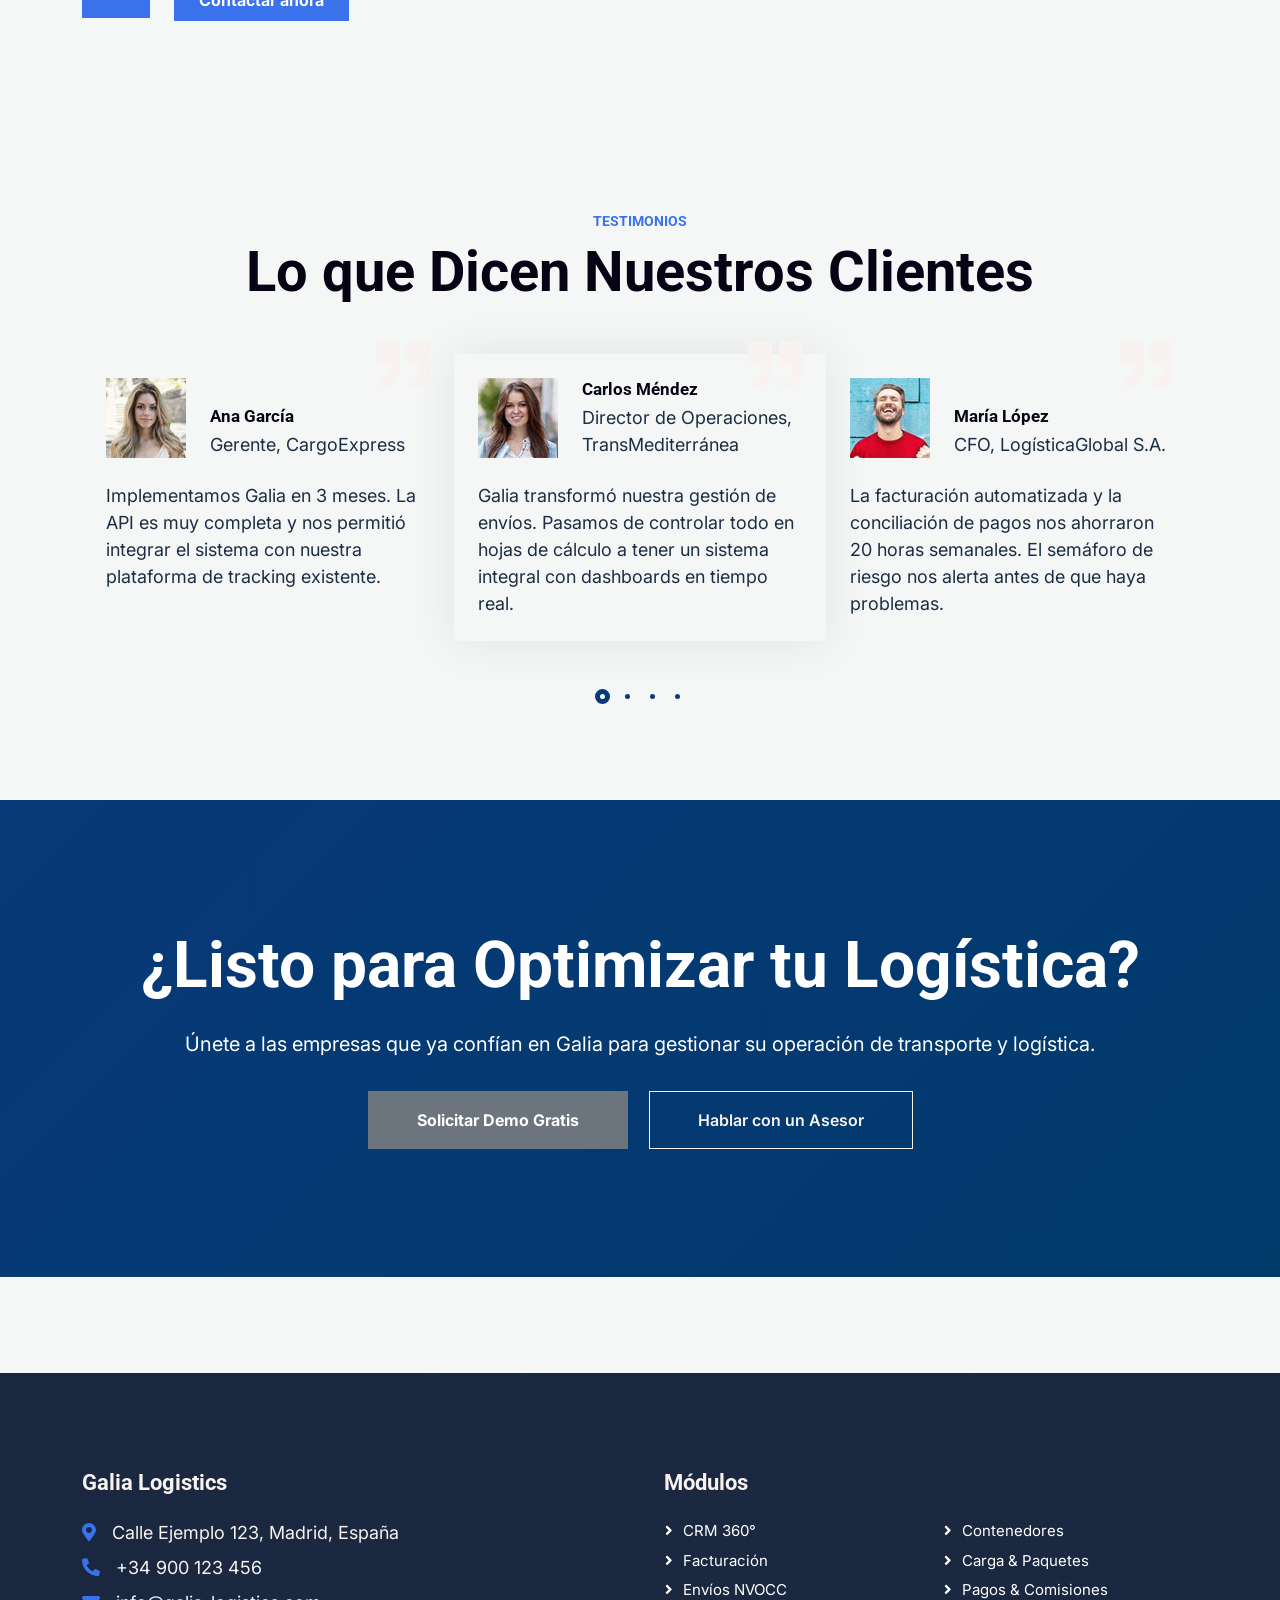
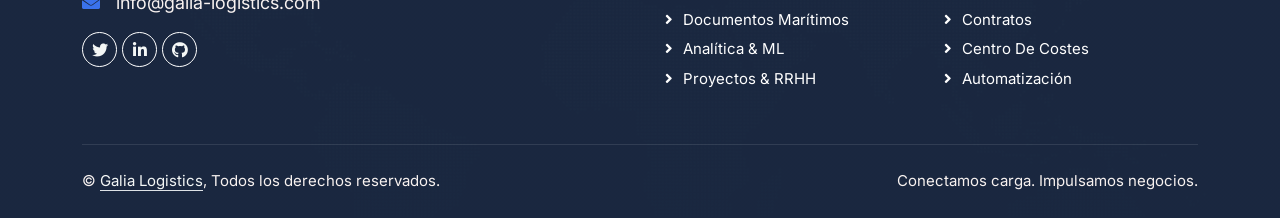
==== commit 92efb6c3: "Update home page value proposition and remove AI references" ====
--- a/index.html
+++ b/index.html
@@ -183,8 +183,8 @@
     <div class="container-xxl py-5">
         <div class="container py-5">
             <div class="text-center wow fadeInUp" data-wow-delay="0.1s">
-                <h6 class="text-uppercase" style="color: var(--teal);">Módulos Principales</h6>
-                <h1 class="mb-5">Explora Nuestra Plataforma</h1>
+                <h6 class="text-uppercase" style="color: var(--teal);">Ventajas Estratégicas</h6>
+                <h1 class="mb-5">Transforma tu Operación Logística</h1>
             </div>
             <div class="row g-4">
                 <div class="col-md-6 col-lg-4 wow fadeInUp" data-wow-delay="0.3s">
@@ -192,8 +192,8 @@
                         <div class="module-icon mx-auto">
                             <i class="fa fa-users"></i>
                         </div>
-                        <h4 class="mb-3 text-center">CRM 360°</h4>
-                        <p>Gestión centralizada de clientes, contactos, documentos y actividad comercial. Pipeline de ventas con seguimiento de oportunidades.</p>
+                        <h4 class="mb-3 text-center">Clientes Felices, Ventas Seguras</h4>
+                        <p>Centraliza toda la información de tus clientes para ofrecer un servicio excepcional y cerrar más negocios con un pipeline inteligente.</p>
                         <a class="btn-slide mt-2" href="service.html"><i class="fa fa-arrow-right"></i><span>Ver Más</span></a>
                     </div>
                 </div>
@@ -202,8 +202,8 @@
                         <div class="module-icon mx-auto">
                             <i class="fa fa-file-invoice-dollar"></i>
                         </div>
-                        <h4 class="mb-3 text-center">Facturación</h4>
-                        <p>Generación de facturas con datos fiscales congelados, Notas de Crédito, conciliación de pagos y cálculo de comisiones automatizado.</p>
+                        <h4 class="mb-3 text-center">Flujo de Caja Optimizado</h4>
+                        <p>Elimina los errores de facturación y acelera tus cobros con un motor financiero blindado y automatizado.</p>
                         <a class="btn-slide mt-2" href="service.html"><i class="fa fa-arrow-right"></i><span>Ver Más</span></a>
                     </div>
                 </div>
@@ -212,8 +212,8 @@
                         <div class="module-icon mx-auto">
                             <i class="fa fa-ship"></i>
                         </div>
-                        <h4 class="mb-3 text-center">Envíos NVOCC</h4>
-                        <p>Bookings, envíos, contenedores, carga y paquetes. Seguimiento completo con timeline visual y gestión de eventos.</p>
+                        <h4 class="mb-3 text-center">Trazabilidad Absoluta</h4>
+                        <p>Controla cada movimiento de tu carga en tiempo real. Elimina la incertidumbre y ofrece una transparencia total a tus clientes.</p>
                         <a class="btn-slide mt-2" href="service.html"><i class="fa fa-arrow-right"></i><span>Ver Más</span></a>
                     </div>
                 </div>
@@ -222,8 +222,8 @@
                         <div class="module-icon mx-auto">
                             <i class="fa fa-file-alt"></i>
                         </div>
-                        <h4 class="mb-3 text-center">Documentos Marítimos</h4>
-                        <p>Bill of Lading y Shipping Instructions con workflows de estado. Generación automatizada de documentación oficial.</p>
+                        <h4 class="mb-3 text-center">Cumplimiento Sin Estrés</h4>
+                        <p>Automatizión de B/L y SI. Asegura que cada documento sea perfecto, evitando retrasos costosos en puerto.</p>
                         <a class="btn-slide mt-2" href="service.html"><i class="fa fa-arrow-right"></i><span>Ver Más</span></a>
                     </div>
                 </div>
@@ -232,8 +232,8 @@
                         <div class="module-icon mx-auto">
                             <i class="fa fa-chart-line"></i>
                         </div>
-                        <h4 class="mb-3 text-center">Analítica & ML</h4>
-                        <p>Dashboards de KPIs, proyecciones de ingresos, scoring de salud de clientes, CLV, churn y heatmap de actividad.</p>
+                        <h4 class="mb-3 text-center">Visibilidad Estratégica</h4>
+                        <p>Si ir a ciegas. Analiza la salud de tus clientes, detecta riesgos antes de que afecten a tu negocio.</p>
                         <a class="btn-slide mt-2" href="service.html"><i class="fa fa-arrow-right"></i><span>Ver Más</span></a>
                     </div>
                 </div>
@@ -242,8 +242,8 @@
                         <div class="module-icon mx-auto">
                             <i class="fa fa-project-diagram"></i>
                         </div>
-                        <h4 class="mb-3 text-center">Proyectos & RRHH</h4>
-                        <p>Gestión de proyectos con hitos y presupuestos, seguimiento de tiempo, gastos, equipo, habilidades y ausencias.</p>
+                        <h4 class="mb-3 text-center">Equipos de Alto Rendimiento</h4>
+                        <p>Maximiza la productividad de tu talento y entrega cada proyecto a tiempo y dentro del presupuesto.</p>
                         <a class="btn-slide mt-2" href="service.html"><i class="fa fa-arrow-right"></i><span>Ver Más</span></a>
                     </div>
                 </div>
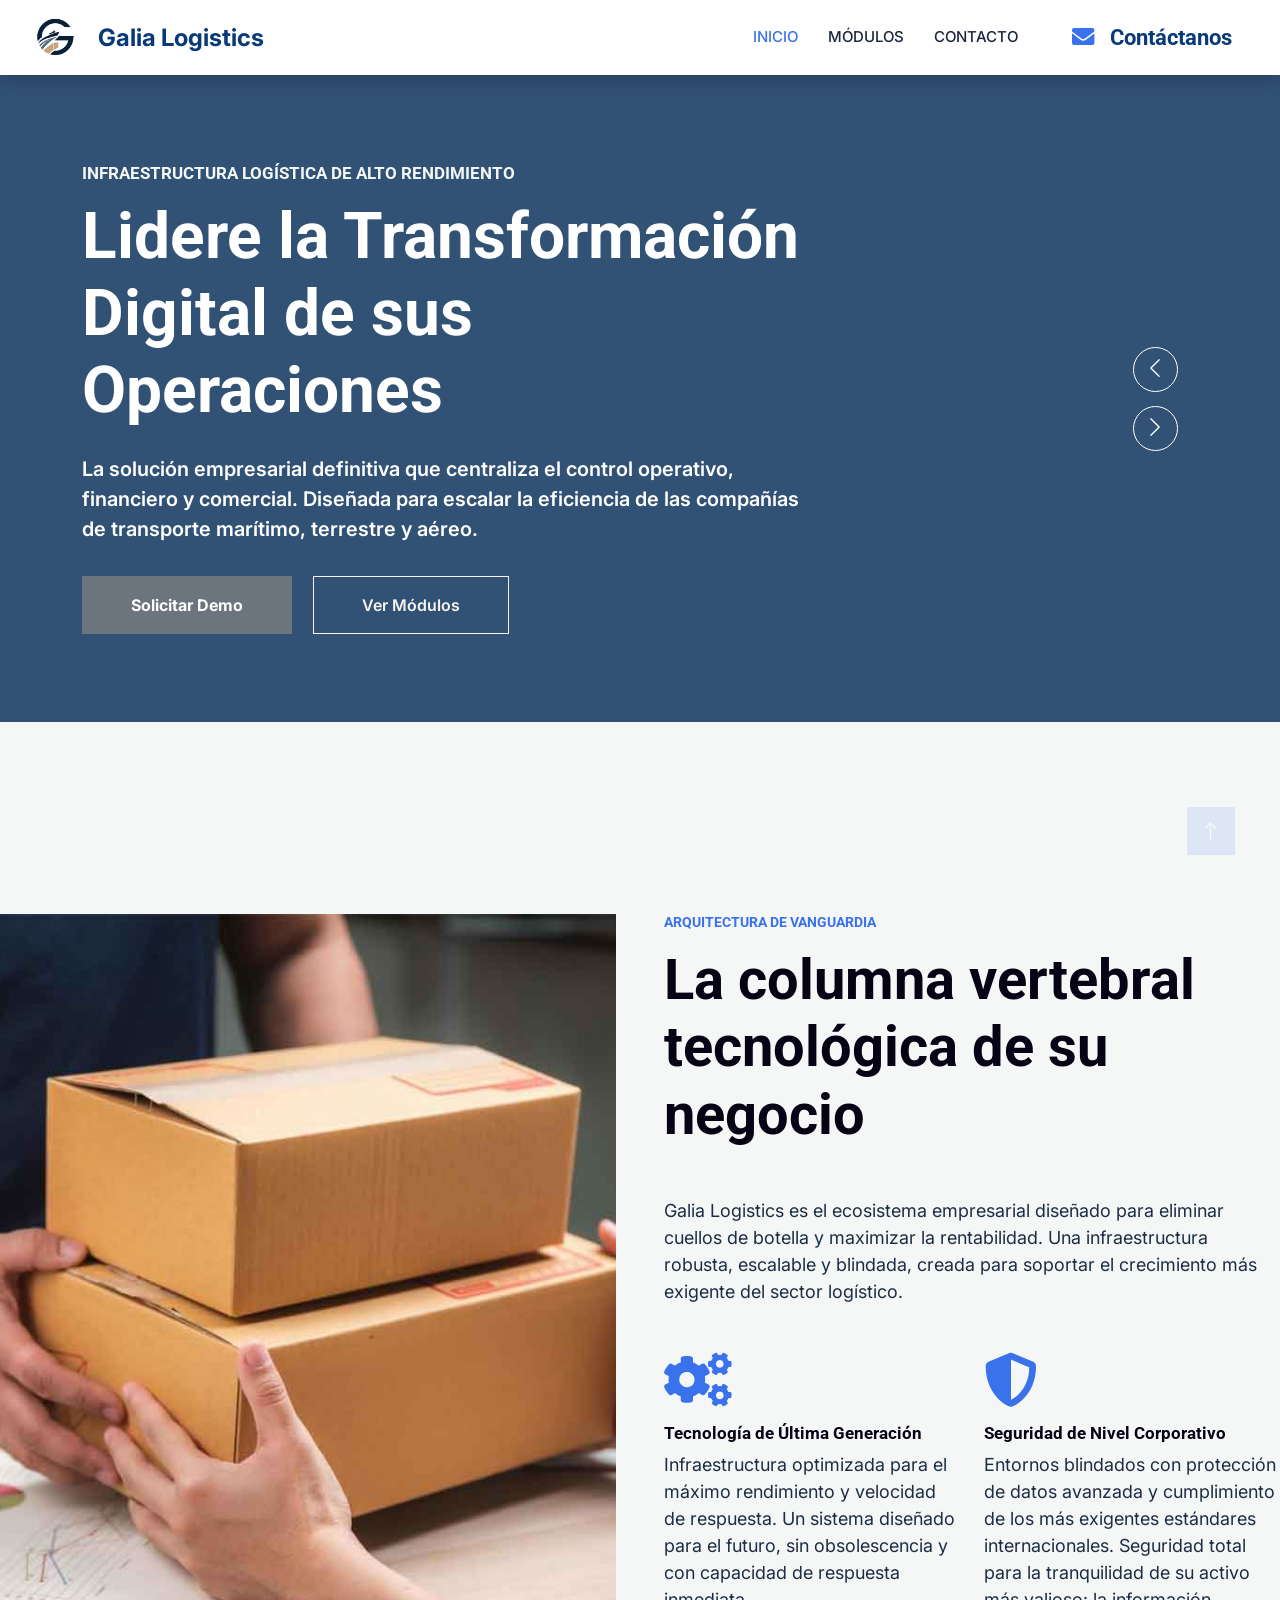
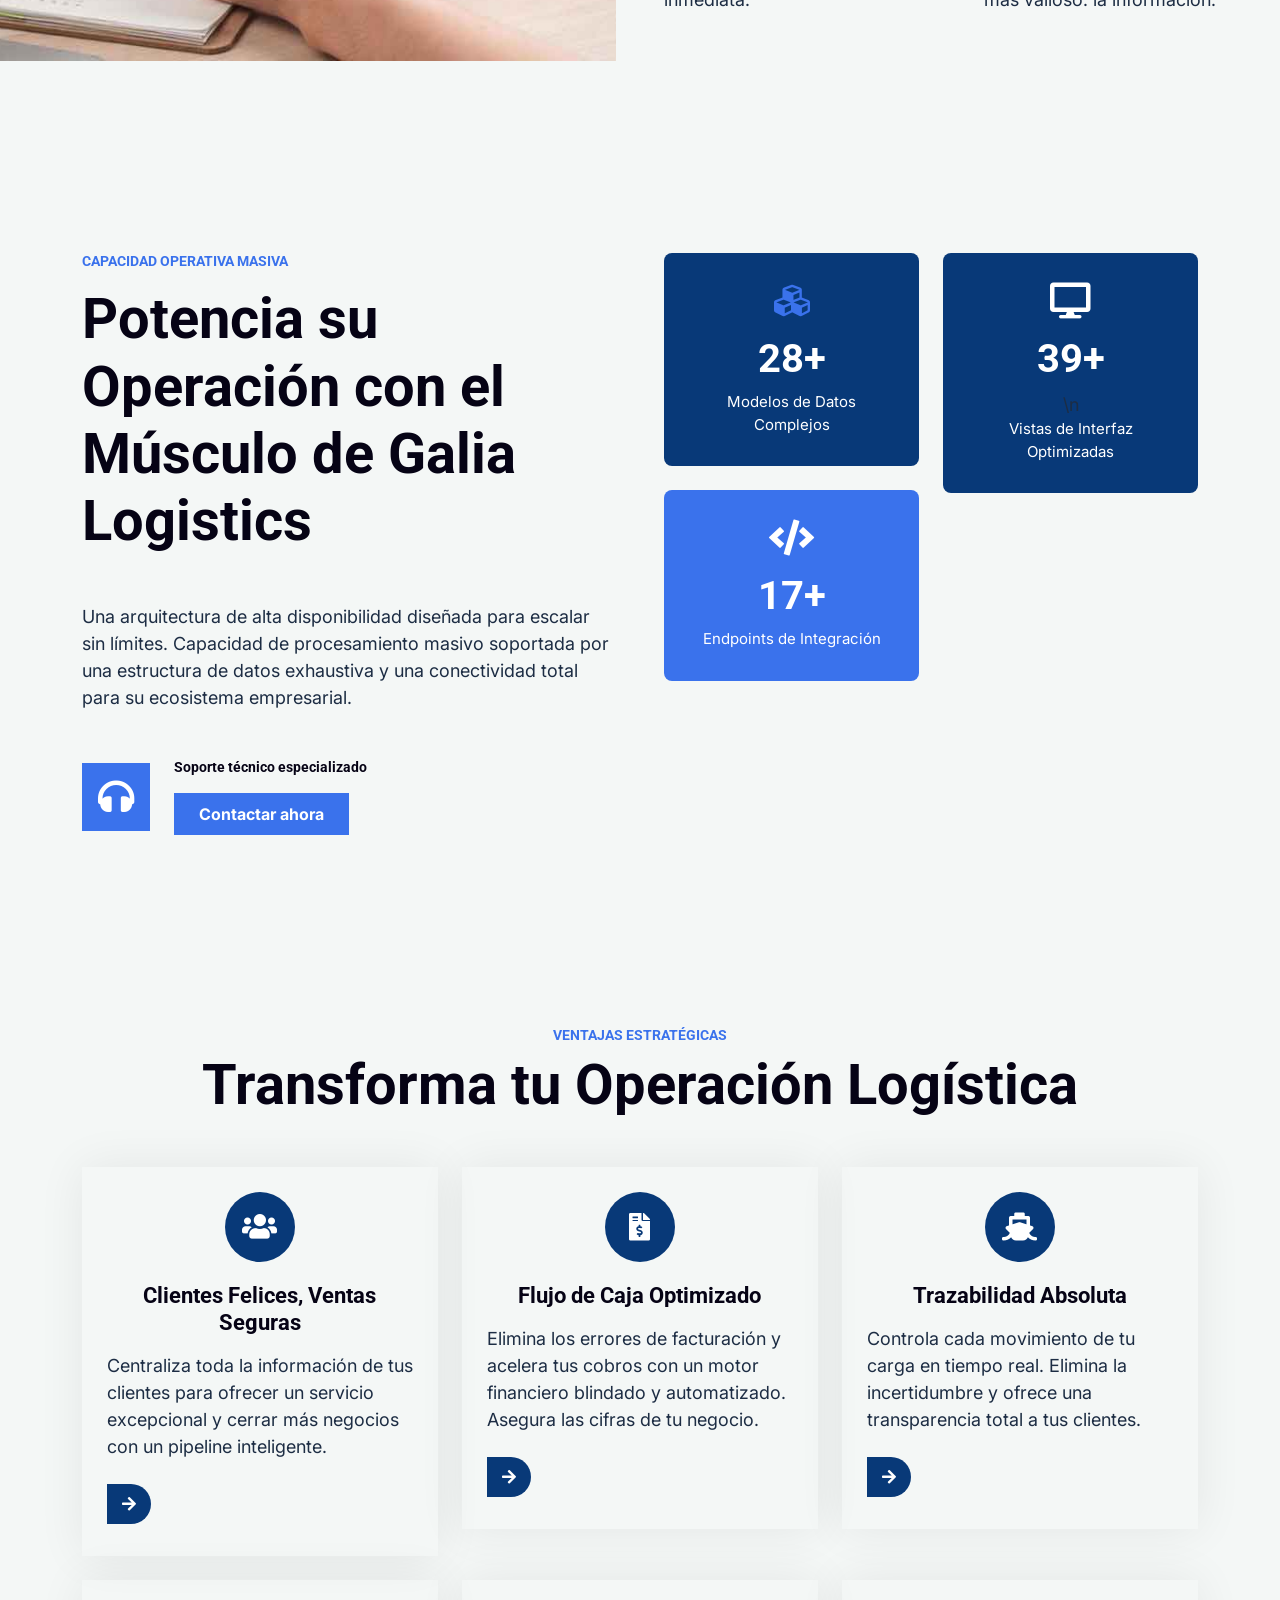
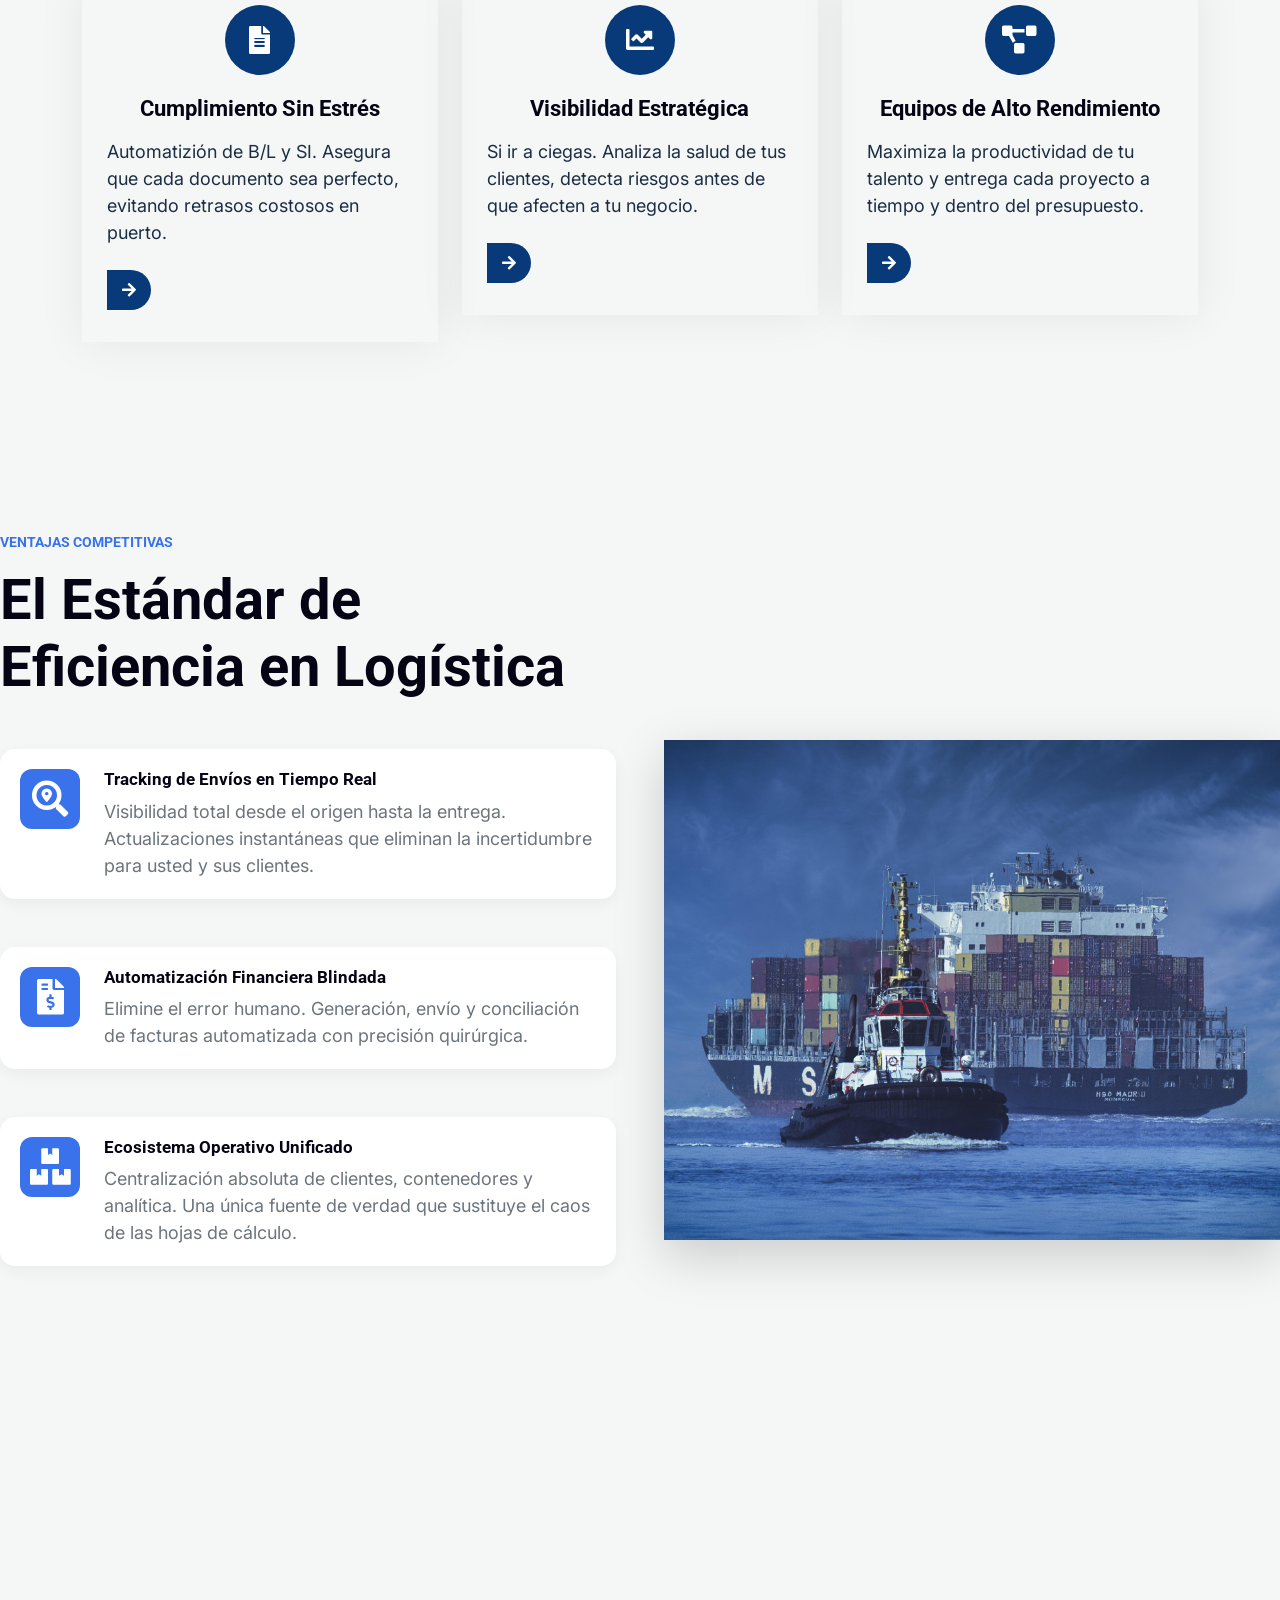
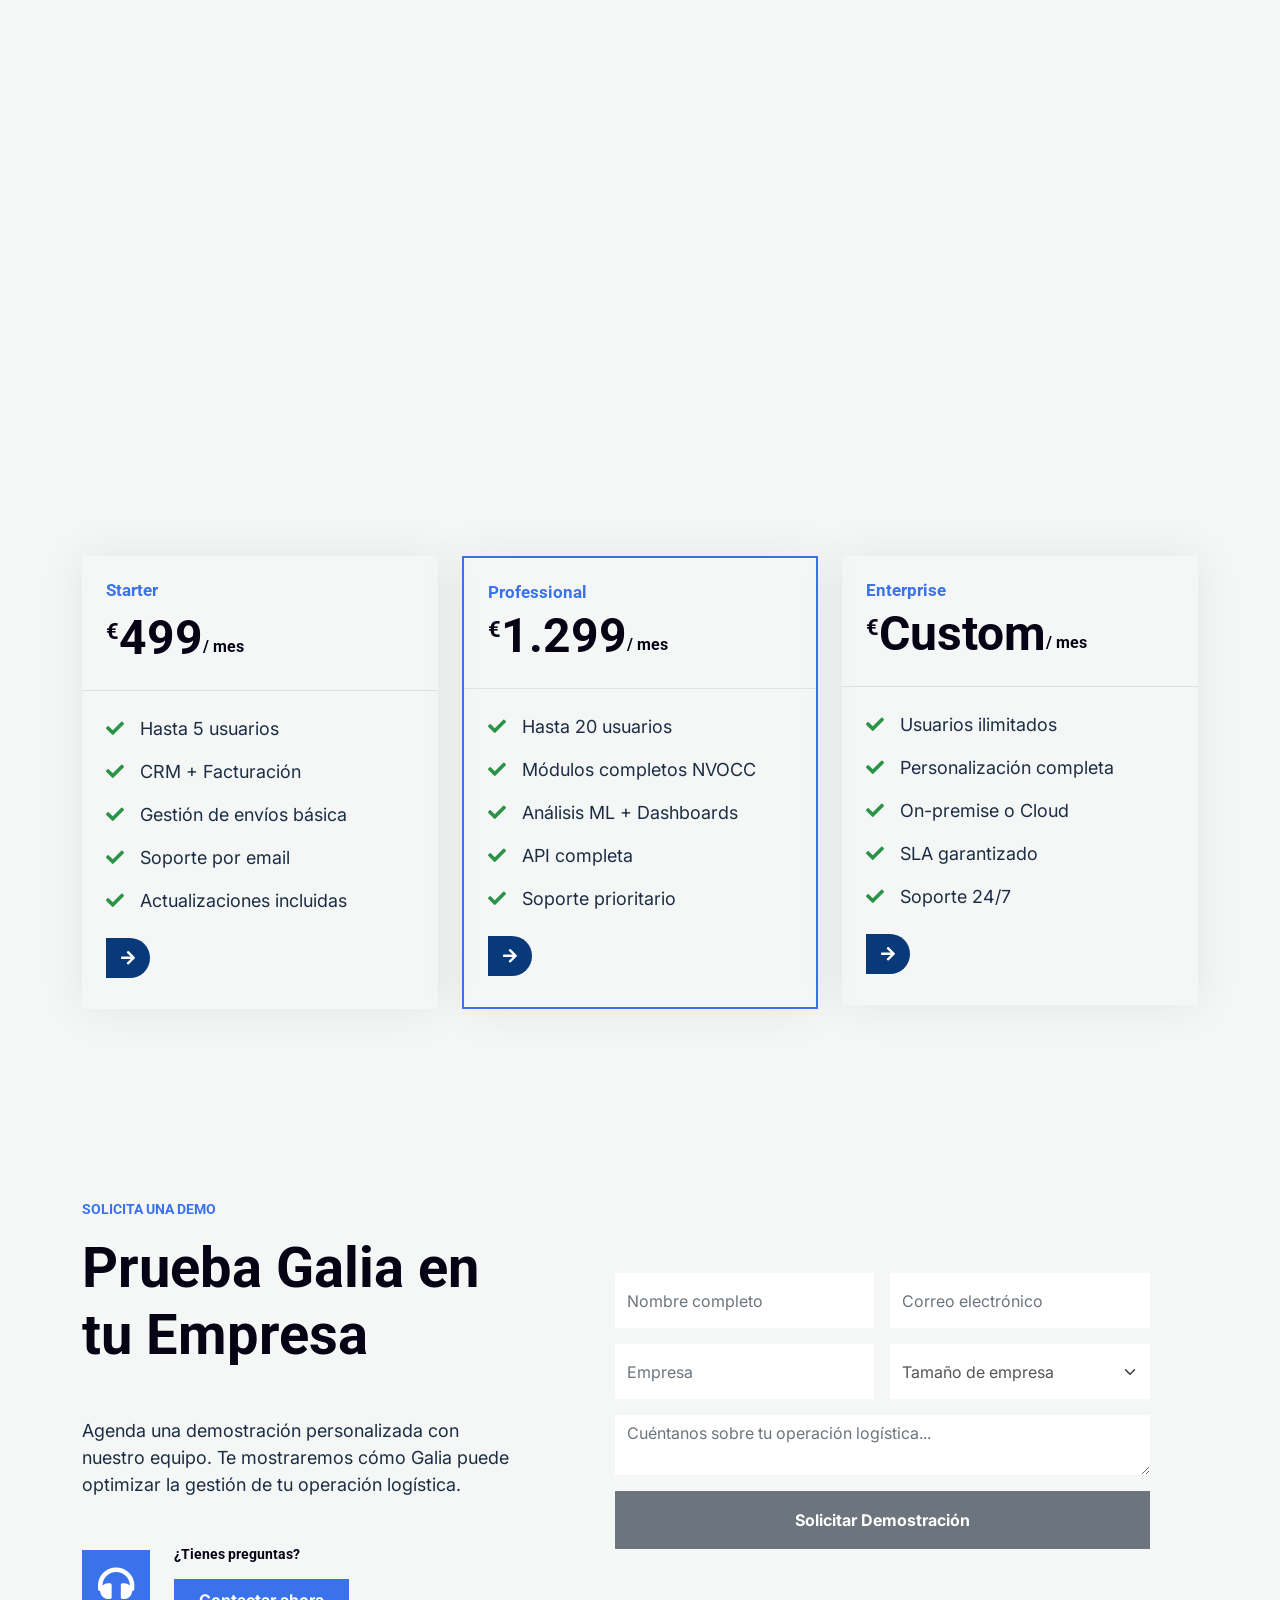
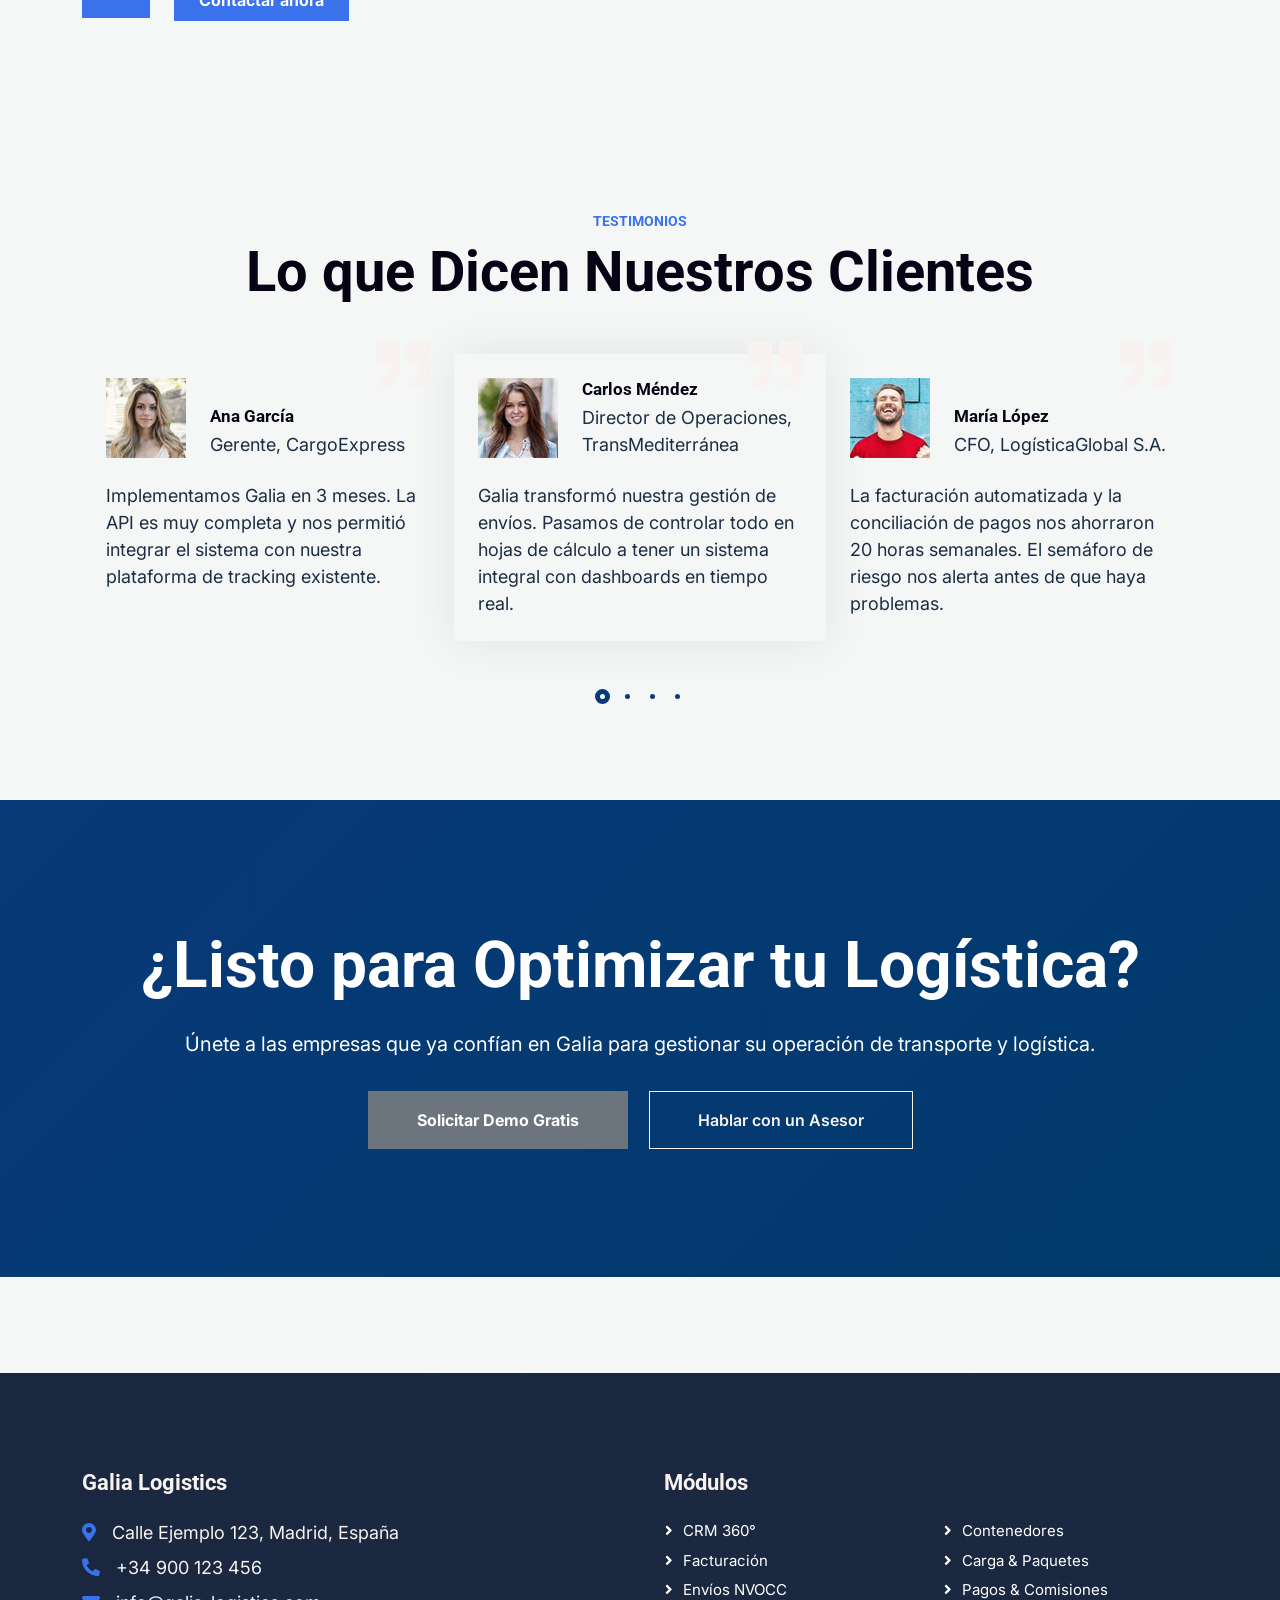
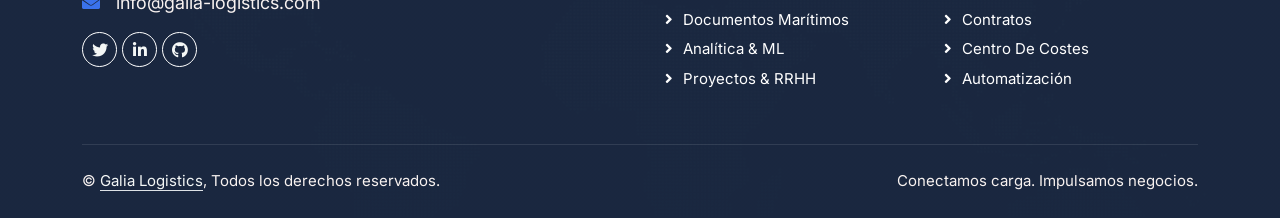
==== commit 357ea4a7: "Update index.html text" ====
--- a/index.html
+++ b/index.html
@@ -203,7 +203,7 @@
                             <i class="fa fa-file-invoice-dollar"></i>
                         </div>
                         <h4 class="mb-3 text-center">Flujo de Caja Optimizado</h4>
-                        <p>Elimina los errores de facturación y acelera tus cobros con un motor financiero blindado y automatizado.</p>
+                        <p>Elimina los errores de facturación y acelera tus cobros con un motor financiero blindado y automatizado. Asegura las cifras de tu negocio.</p>
                         <a class="btn-slide mt-2" href="service.html"><i class="fa fa-arrow-right"></i><span>Ver Más</span></a>
                     </div>
                 </div>
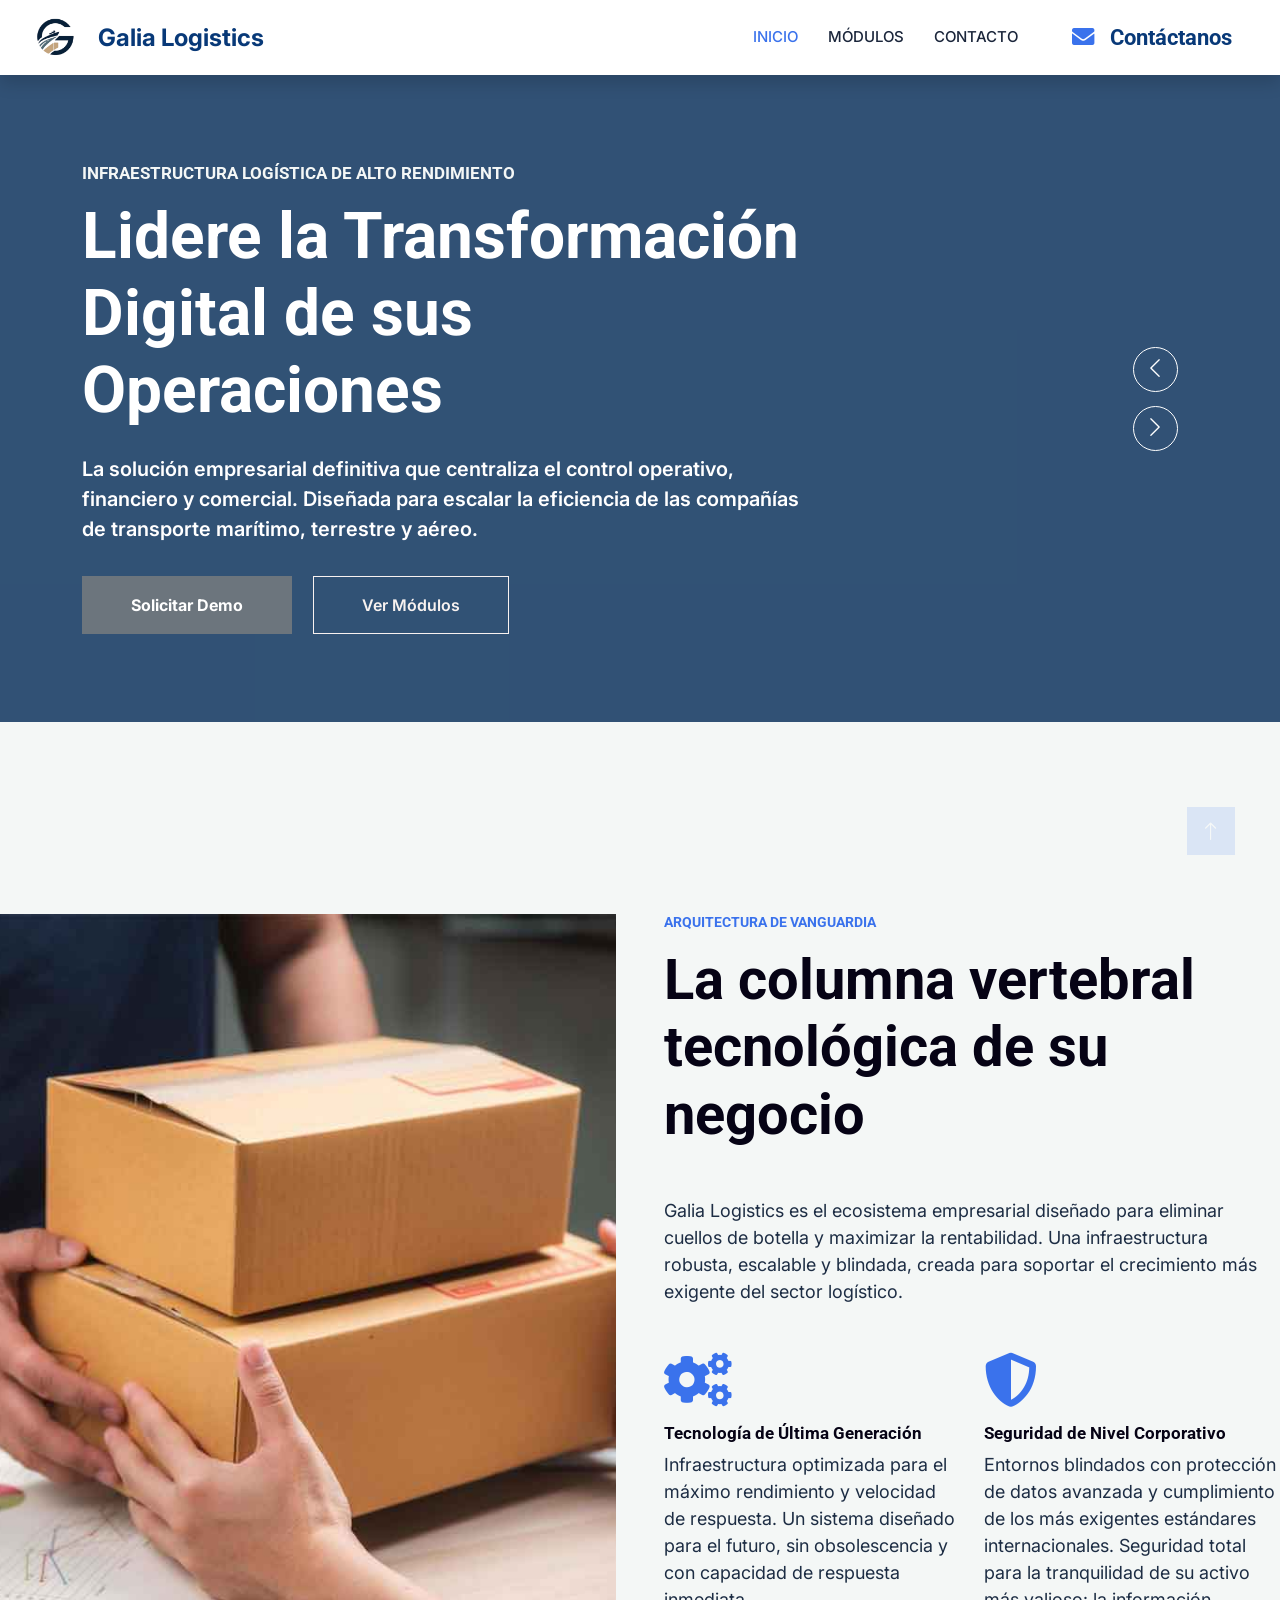
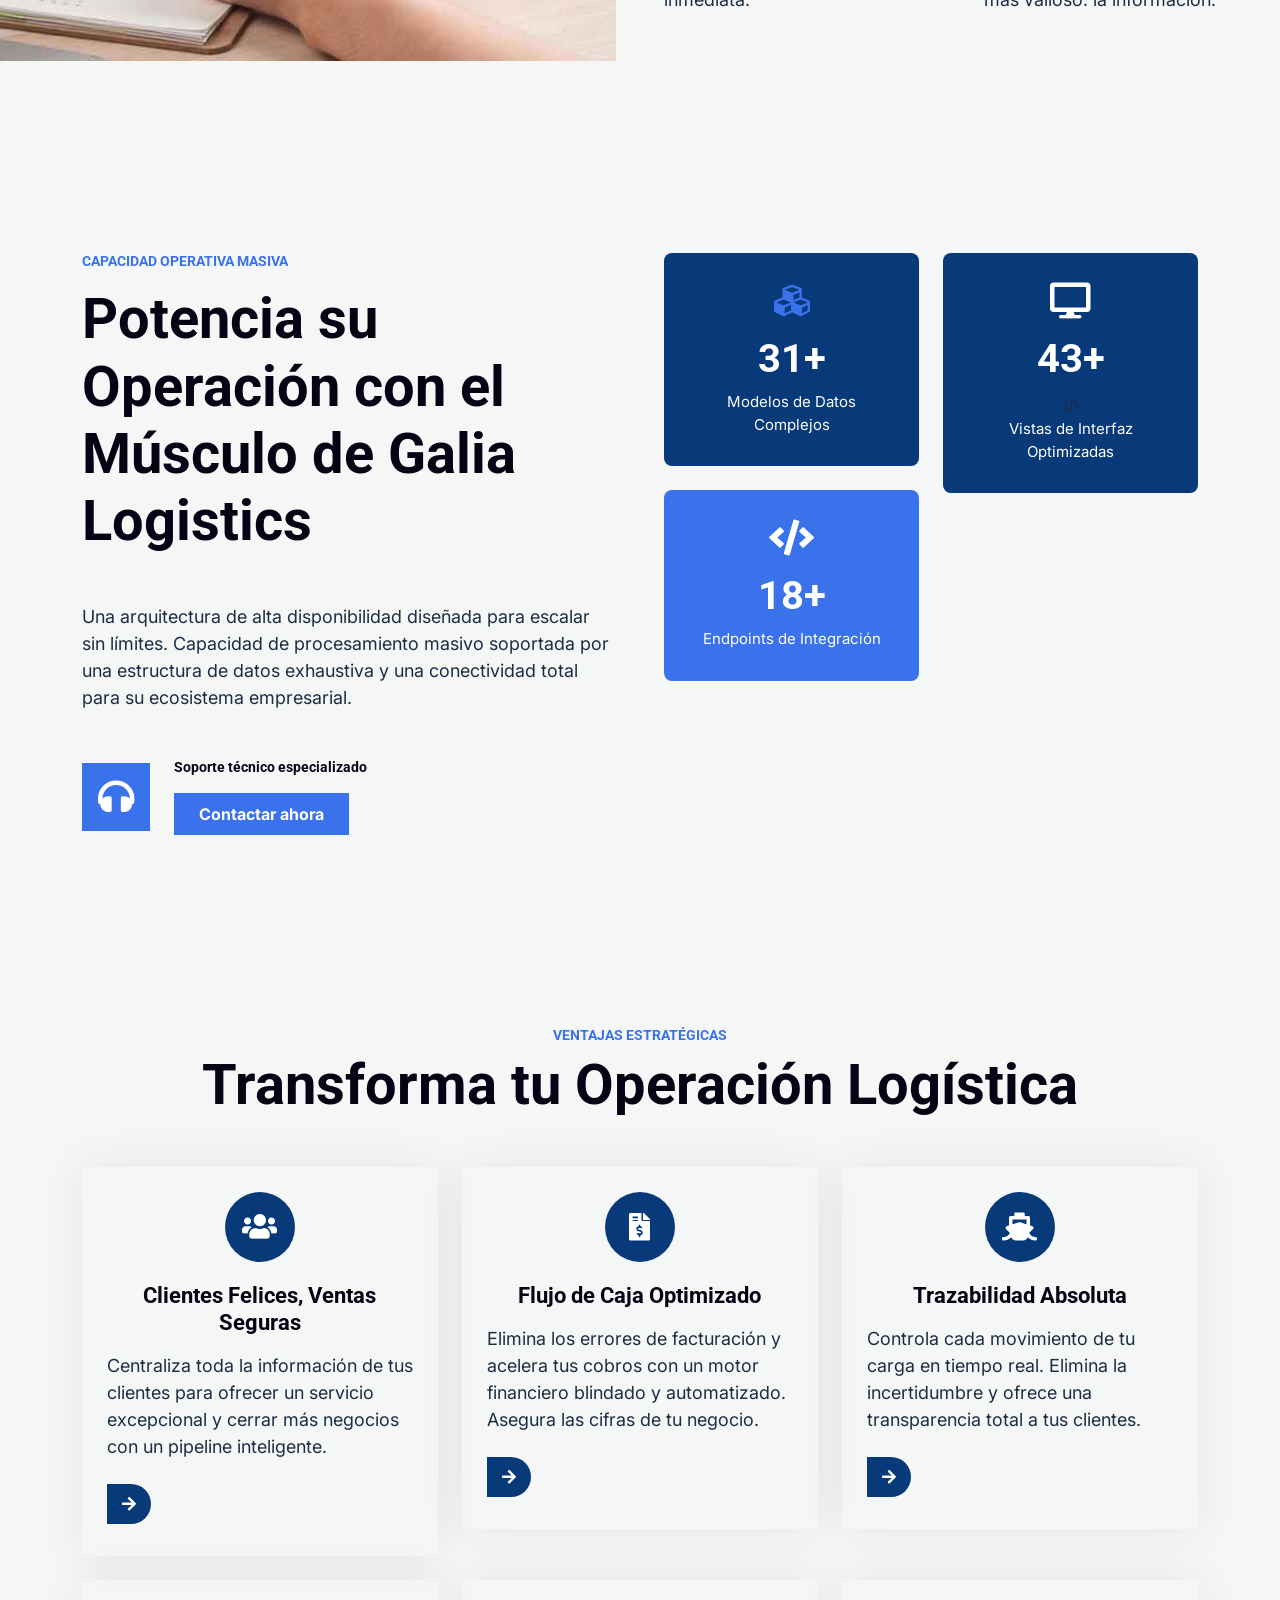
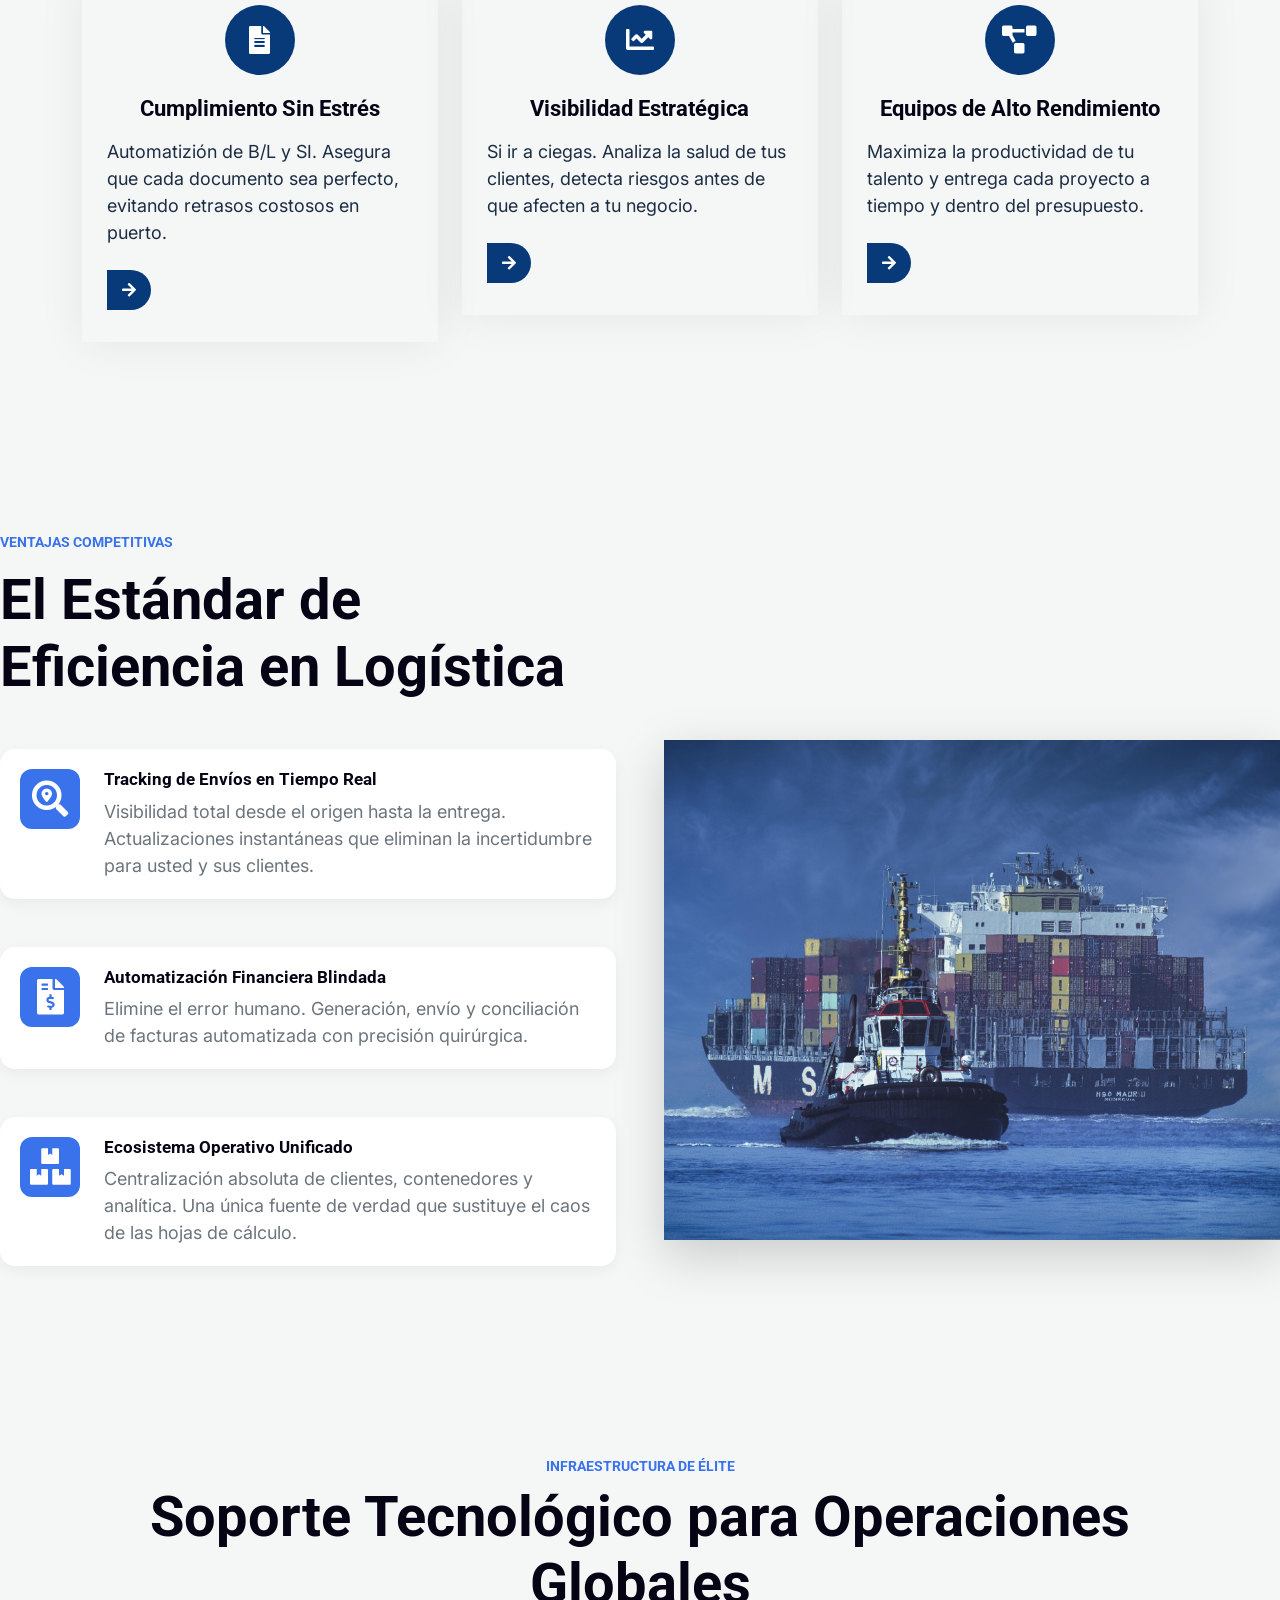
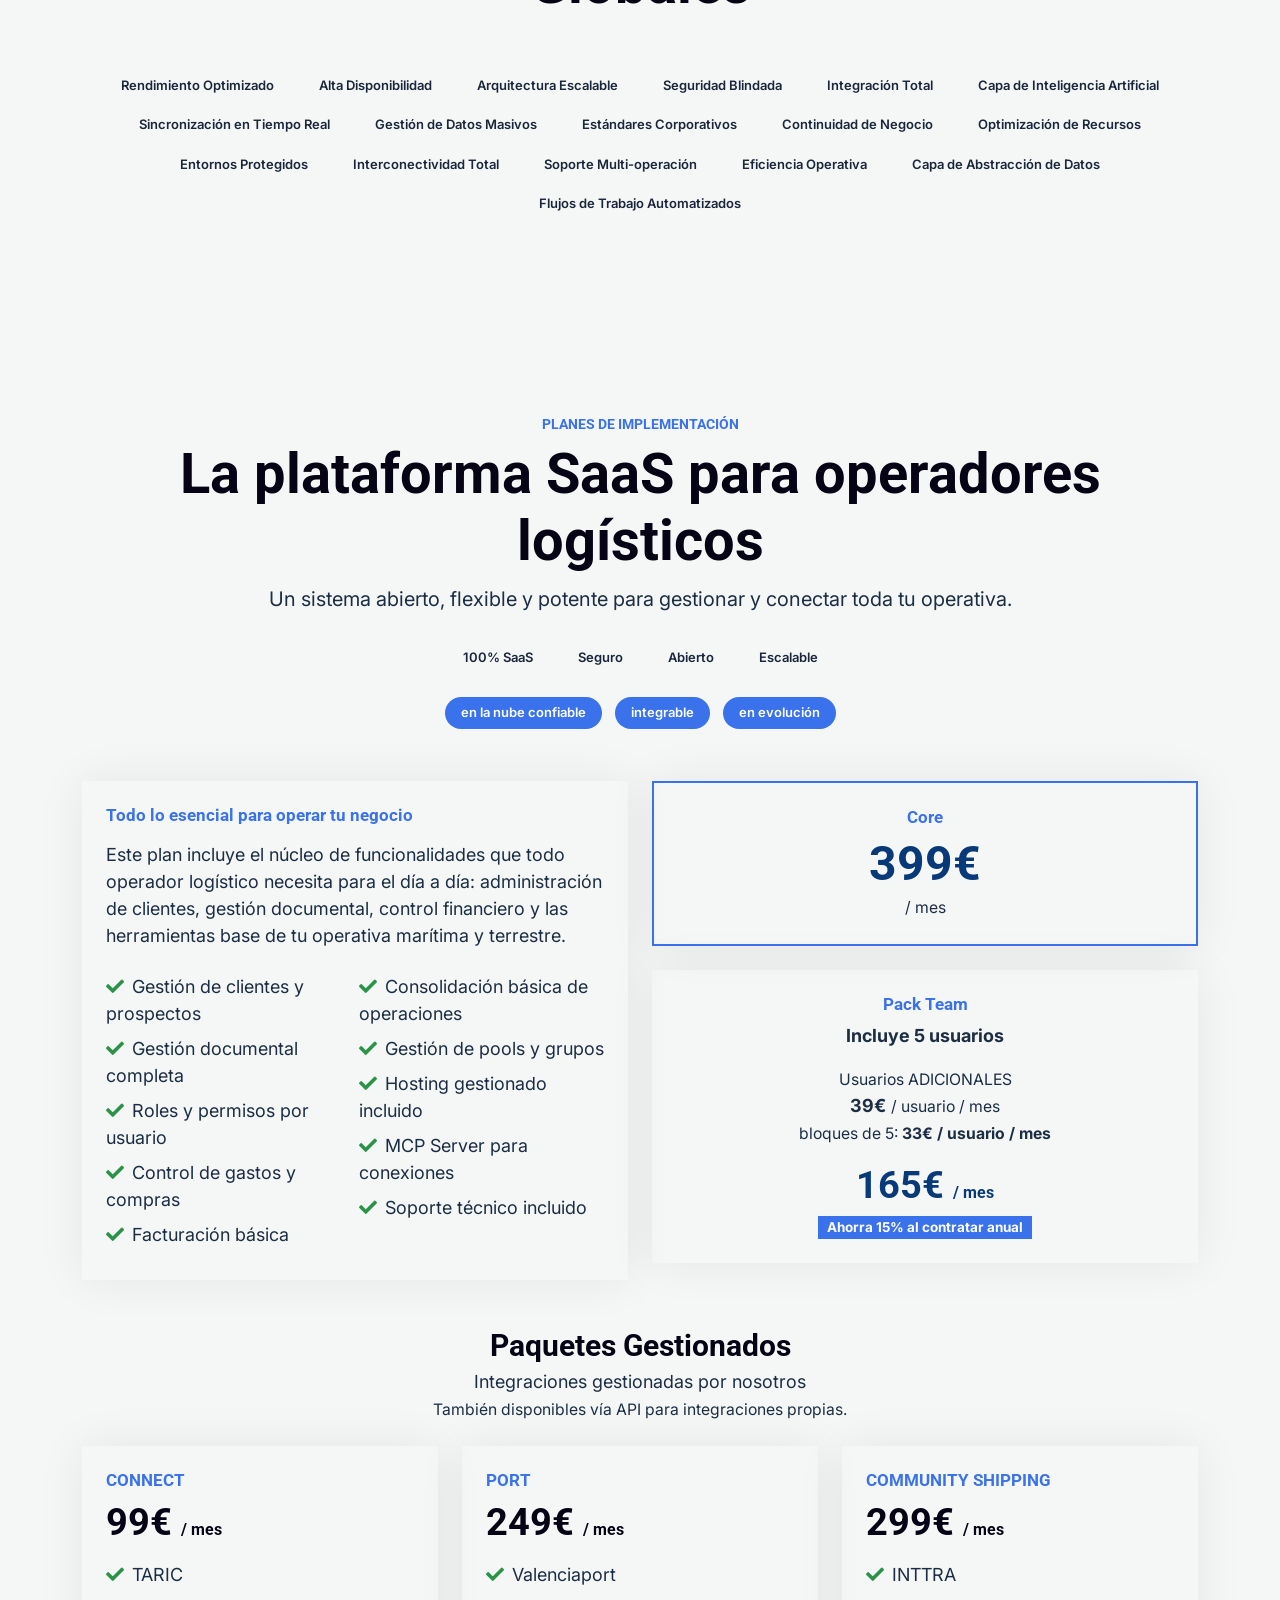
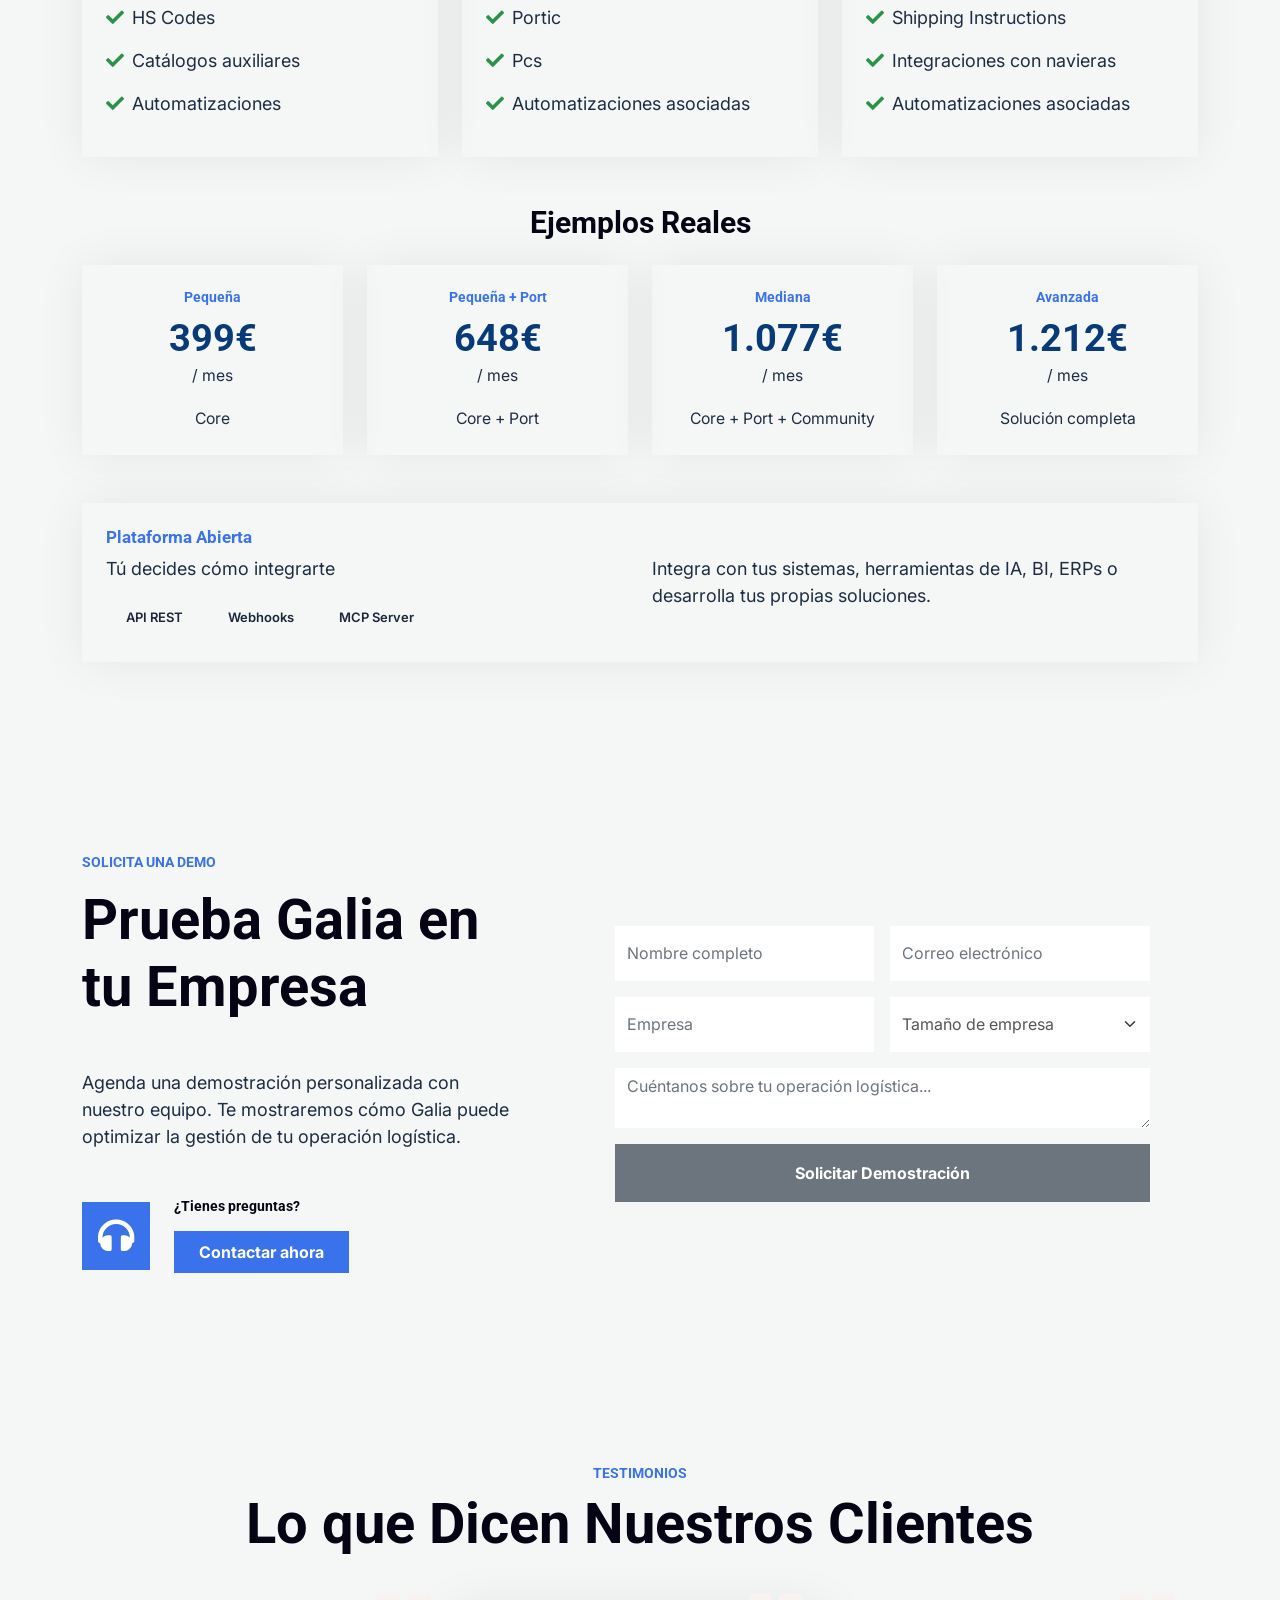
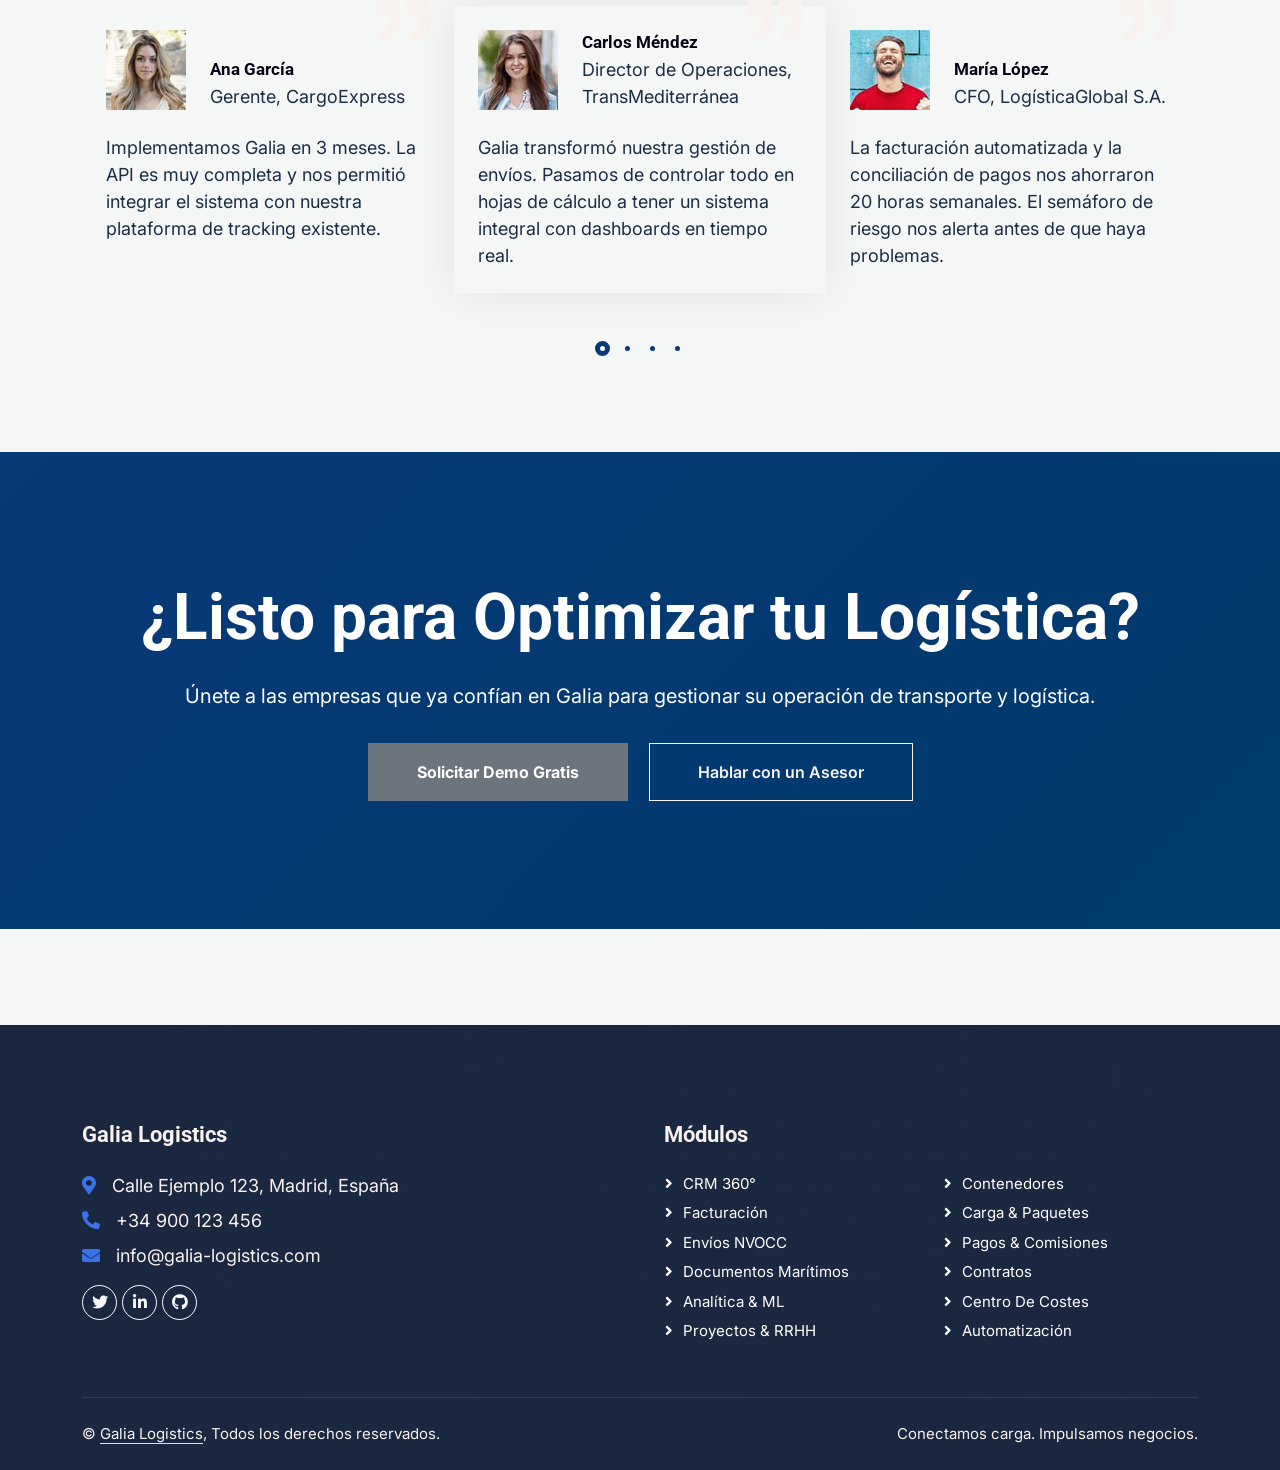
==== commit 760adcd4: "Actualiza sección Planes de Implementación con la estructura real del producto: Core (399€), Pack Te" ====
--- a/index.html
+++ b/index.html
@@ -336,63 +336,181 @@
         <div class="container py-5">
             <div class="text-center wow fadeInUp" data-wow-delay="0.1s">
                 <h6 class="text-uppercase" style="color: var(--teal);">Planes de Implementación</h6>
-                <h1 class="mb-5">Escoge el Plan que Necesitas</h1>
-            </div>
-            <div class="row g-4">
-                <div class="col-md-6 col-lg-4 wow fadeInUp" data-wow-delay="0.3s">
-                    <div class="price-item">
-                        <div class="border-bottom p-4 mb-4">
-                            <h5 mb-1" style="color: var(--secondary);">Starter</h5>
-                            <h1 class="display-5 mb-0">
-                                <small class="align-top" style="font-size: 22px; line-height: 45px;">€</small>499<small
-                                    class="align-bottom" style="font-size: 16px; line-height: 40px;">/ mes</small>
-                            </h1>
-                        </div>
-                        <div class="p-4 pt-0">
-                            <p><i class="fa fa-check text-success me-3"></i>Hasta 5 usuarios</p>
-                            <p><i class="fa fa-check text-success me-3"></i>CRM + Facturación</p>
-                            <p><i class="fa fa-check text-success me-3"></i>Gestión de envíos básica</p>
-                            <p><i class="fa fa-check text-success me-3"></i>Soporte por email</p>
-                            <p><i class="fa fa-check text-success me-3"></i>Actualizaciones incluidas</p>
-                            <a class="btn-slide mt-2" href="contact.html"><i class="fa fa-arrow-right"></i><span>Contactar</span></a>
-                        </div>
-                    </div>
-                </div>
-                <div class="col-md-6 col-lg-4 wow fadeInUp" data-wow-delay="0.5s">
-                    <div class="price-item" style="border: 2px solid var(--secondary);">
-                        <div class="border-bottom p-4 mb-4">
-                            <h5 class="mb-1" style="color: var(--secondary);">Professional</h5>
-                            <h1 class="display-5 mb-0">
-                                <small class="align-top" style="font-size: 22px; line-height: 45px;">€</small>1.299<small
-                                    class="align-bottom" style="font-size: 16px; line-height: 40px;">/ mes</small>
-                            </h1>
-                        </div>
-                        <div class="p-4 pt-0">
-                            <p><i class="fa fa-check text-success me-3"></i>Hasta 20 usuarios</p>
-                            <p><i class="fa fa-check text-success me-3"></i>Módulos completos NVOCC</p>
-                            <p><i class="fa fa-check text-success me-3"></i>Análisis ML + Dashboards</p>
-                            <p><i class="fa fa-check text-success me-3"></i>API completa</p>
-                            <p><i class="fa fa-check text-success me-3"></i>Soporte prioritario</p>
-                            <a class="btn-slide mt-2" href="contact.html"><i class="fa fa-arrow-right"></i><span>Contactar</span></a>
-                        </div>
-                    </div>
-                </div>
-                <div class="col-md-6 col-lg-4 wow fadeInUp" data-wow-delay="0.7s">
-                    <div class="price-item">
-                        <div class="border-bottom p-4 mb-4">
-                            <h5 class="mb-1" style="color: var(--secondary);">Enterprise</h5>
-                            <h1 class="display-5 mb-0">
-                                <small class="align-top" style="font-size: 22px; line-height: 45px;">€</small>Custom<small
-                                    class="align-bottom" style="font-size: 16px; line-height: 40px;">/ mes</small>
-                            </h1>
-                        </div>
-                        <div class="p-4 pt-0">
-                            <p><i class="fa fa-check text-success me-3"></i>Usuarios ilimitados</p>
-                            <p><i class="fa fa-check text-success me-3"></i>Personalización completa</p>
-                            <p><i class="fa fa-check text-success me-3"></i>On-premise o Cloud</p>
-                            <p><i class="fa fa-check text-success me-3"></i>SLA garantizado</p>
-                            <p><i class="fa fa-check text-success me-3"></i>Soporte 24/7</p>
-                            <a class="btn-slide mt-2" href="contact.html"><i class="fa fa-arrow-right"></i><span>Contactar</span></a>
+                <h1 class="mb-2">La plataforma SaaS para operadores logísticos</h1>
+                <p class="fs-5 mb-4">Un sistema abierto, flexible y potente para gestionar y conectar toda tu operativa.</p>
+            </div>
+
+            <div class="text-center wow fadeInUp mb-3" data-wow-delay="0.2s">
+                <span class="tech-badge">100% SaaS</span>
+                <span class="tech-badge">Seguro</span>
+                <span class="tech-badge">Abierto</span>
+                <span class="tech-badge">Escalable</span>
+            </div>
+            <div class="text-center wow fadeInUp mb-5" data-wow-delay="0.3s">
+                <span class="tech-badge" style="background: var(--teal); color: #fff;">en la nube confiable</span>
+                <span class="tech-badge" style="background: var(--teal); color: #fff;">integrable</span>
+                <span class="tech-badge" style="background: var(--teal); color: #fff;">en evolución</span>
+            </div>
+
+            <div class="row g-4 mb-5">
+                <div class="col-lg-6 wow fadeInUp" data-wow-delay="0.3s">
+                    <div class="price-item h-100">
+                        <div class="p-4">
+                            <h5 class="mb-3" style="color: var(--secondary);">Todo lo esencial para operar tu negocio</h5>
+                            <p class="mb-4">Este plan incluye el núcleo de funcionalidades que todo operador logístico necesita para el día a día: administración de clientes, gestión documental, control financiero y las herramientas base de tu operativa marítima y terrestre.</p>
+                            <div class="row g-2">
+                                <div class="col-6">
+                                    <p class="mb-2"><i class="fa fa-check text-success me-2"></i>Gestión de clientes y prospectos</p>
+                                    <p class="mb-2"><i class="fa fa-check text-success me-2"></i>Gestión documental completa</p>
+                                    <p class="mb-2"><i class="fa fa-check text-success me-2"></i>Roles y permisos por usuario</p>
+                                    <p class="mb-2"><i class="fa fa-check text-success me-2"></i>Control de gastos y compras</p>
+                                    <p class="mb-2"><i class="fa fa-check text-success me-2"></i>Facturación básica</p>
+                                </div>
+                                <div class="col-6">
+                                    <p class="mb-2"><i class="fa fa-check text-success me-2"></i>Consolidación básica de operaciones</p>
+                                    <p class="mb-2"><i class="fa fa-check text-success me-2"></i>Gestión de pools y grupos</p>
+                                    <p class="mb-2"><i class="fa fa-check text-success me-2"></i>Hosting gestionado incluido</p>
+                                    <p class="mb-2"><i class="fa fa-check text-success me-2"></i>MCP Server para conexiones</p>
+                                    <p class="mb-2"><i class="fa fa-check text-success me-2"></i>Soporte técnico incluido</p>
+                                </div>
+                            </div>
+                        </div>
+                    </div>
+                </div>
+                <div class="col-lg-6 wow fadeInUp" data-wow-delay="0.4s">
+                    <div class="row g-4">
+                        <div class="col-12">
+                            <div class="price-item h-100" style="border: 2px solid var(--secondary);">
+                                <div class="p-4 text-center">
+                                    <h5 style="color: var(--secondary);">Core</h5>
+                                    <h2 class="mb-0" style="color: var(--primary); font-size: 3rem;">399€</h2>
+                                    <small>/ mes</small>
+                                </div>
+                            </div>
+                        </div>
+                        <div class="col-12">
+                            <div class="price-item h-100">
+                                <div class="p-4 text-center">
+                                    <h5 style="color: var(--secondary);">Pack Team</h5>
+                                    <p class="mb-1"><strong>Incluye 5 usuarios</strong></p>
+                                    <p class="mb-0 mt-3"><small>Usuarios ADICIONALES</small></p>
+                                    <p class="mb-0"><strong>39€</strong> <small>/ usuario / mes</small></p>
+                                    <p class="mb-3"><small>bloques de 5: <strong>33€ / usuario / mes</strong></small></p>
+                                    <h2 class="mb-0" style="color: var(--primary);">165€ <small style="font-size: 16px;">/ mes</small></h2>
+                                    <span class="badge mt-2" style="background: var(--secondary);">Ahorra 15% al contratar anual</span>
+                                </div>
+                            </div>
+                        </div>
+                    </div>
+                </div>
+            </div>
+
+            <div class="text-center wow fadeInUp" data-wow-delay="0.1s">
+                <h3 class="mb-1">Paquetes Gestionados</h3>
+                <p class="mb-0">Integraciones gestionadas por nosotros</p>
+                <p class="mb-4"><small>También disponibles vía API para integraciones propias.</small></p>
+            </div>
+            <div class="row g-4 mb-5">
+                <div class="col-md-4 wow fadeInUp" data-wow-delay="0.3s">
+                    <div class="price-item h-100">
+                        <div class="p-4">
+                            <h5 style="color: var(--secondary);">CONNECT</h5>
+                            <h2 class="mb-3">99€ <small style="font-size: 16px;">/ mes</small></h2>
+                            <p><i class="fa fa-check text-success me-2"></i>TARIC</p>
+                            <p><i class="fa fa-check text-success me-2"></i>HS Codes</p>
+                            <p><i class="fa fa-check text-success me-2"></i>Catálogos auxiliares</p>
+                            <p><i class="fa fa-check text-success me-2"></i>Automatizaciones</p>
+                        </div>
+                    </div>
+                </div>
+                <div class="col-md-4 wow fadeInUp" data-wow-delay="0.5s">
+                    <div class="price-item h-100">
+                        <div class="p-4">
+                            <h5 style="color: var(--secondary);">PORT</h5>
+                            <h2 class="mb-3">249€ <small style="font-size: 16px;">/ mes</small></h2>
+                            <p><i class="fa fa-check text-success me-2"></i>Valenciaport</p>
+                            <p><i class="fa fa-check text-success me-2"></i>Portic</p>
+                            <p><i class="fa fa-check text-success me-2"></i>Pcs</p>
+                            <p><i class="fa fa-check text-success me-2"></i>Automatizaciones asociadas</p>
+                        </div>
+                    </div>
+                </div>
+                <div class="col-md-4 wow fadeInUp" data-wow-delay="0.7s">
+                    <div class="price-item h-100">
+                        <div class="p-4">
+                            <h5 style="color: var(--secondary);">COMMUNITY SHIPPING</h5>
+                            <h2 class="mb-3">299€ <small style="font-size: 16px;">/ mes</small></h2>
+                            <p><i class="fa fa-check text-success me-2"></i>INTTRA</p>
+                            <p><i class="fa fa-check text-success me-2"></i>Shipping Instructions</p>
+                            <p><i class="fa fa-check text-success me-2"></i>Integraciones con navieras</p>
+                            <p><i class="fa fa-check text-success me-2"></i>Automatizaciones asociadas</p>
+                        </div>
+                    </div>
+                </div>
+            </div>
+
+            <div class="text-center wow fadeInUp" data-wow-delay="0.1s">
+                <h3 class="mb-4">Ejemplos Reales</h3>
+            </div>
+            <div class="row g-4 mb-5">
+                <div class="col-md-3 wow fadeInUp" data-wow-delay="0.3s">
+                    <div class="price-item h-100">
+                        <div class="p-4 text-center">
+                            <h6 style="color: var(--secondary);">Pequeña</h6>
+                            <h2 class="mb-0" style="color: var(--primary);">399€</h2>
+                            <small>/ mes</small>
+                            <p class="mt-3 mb-0"><small>Core</small></p>
+                        </div>
+                    </div>
+                </div>
+                <div class="col-md-3 wow fadeInUp" data-wow-delay="0.4s">
+                    <div class="price-item h-100">
+                        <div class="p-4 text-center">
+                            <h6 style="color: var(--secondary);">Pequeña + Port</h6>
+                            <h2 class="mb-0" style="color: var(--primary);">648€</h2>
+                            <small>/ mes</small>
+                            <p class="mt-3 mb-0"><small>Core + Port</small></p>
+                        </div>
+                    </div>
+                </div>
+                <div class="col-md-3 wow fadeInUp" data-wow-delay="0.5s">
+                    <div class="price-item h-100">
+                        <div class="p-4 text-center">
+                            <h6 style="color: var(--secondary);">Mediana</h6>
+                            <h2 class="mb-0" style="color: var(--primary);">1.077€</h2>
+                            <small>/ mes</small>
+                            <p class="mt-3 mb-0"><small>Core + Port + Community</small></p>
+                        </div>
+                    </div>
+                </div>
+                <div class="col-md-3 wow fadeInUp" data-wow-delay="0.6s">
+                    <div class="price-item h-100">
+                        <div class="p-4 text-center">
+                            <h6 style="color: var(--secondary);">Avanzada</h6>
+                            <h2 class="mb-0" style="color: var(--primary);">1.212€</h2>
+                            <small>/ mes</small>
+                            <p class="mt-3 mb-0"><small>Solución completa</small></p>
+                        </div>
+                    </div>
+                </div>
+            </div>
+
+            <div class="row wow fadeInUp" data-wow-delay="0.3s">
+                <div class="col-12">
+                    <div class="price-item p-4">
+                        <div class="row align-items-center">
+                            <div class="col-lg-6">
+                                <h5 style="color: var(--secondary);">Plataforma Abierta</h5>
+                                <p>Tú decides cómo integrarte</p>
+                                <div>
+                                    <span class="tech-badge">API REST</span>
+                                    <span class="tech-badge">Webhooks</span>
+                                    <span class="tech-badge">MCP Server</span>
+                                </div>
+                            </div>
+                            <div class="col-lg-6">
+                                <p class="mb-0">Integra con tus sistemas, herramientas de IA, BI, ERPs o desarrolla tus propias soluciones.</p>
+                            </div>
                         </div>
                     </div>
                 </div>
